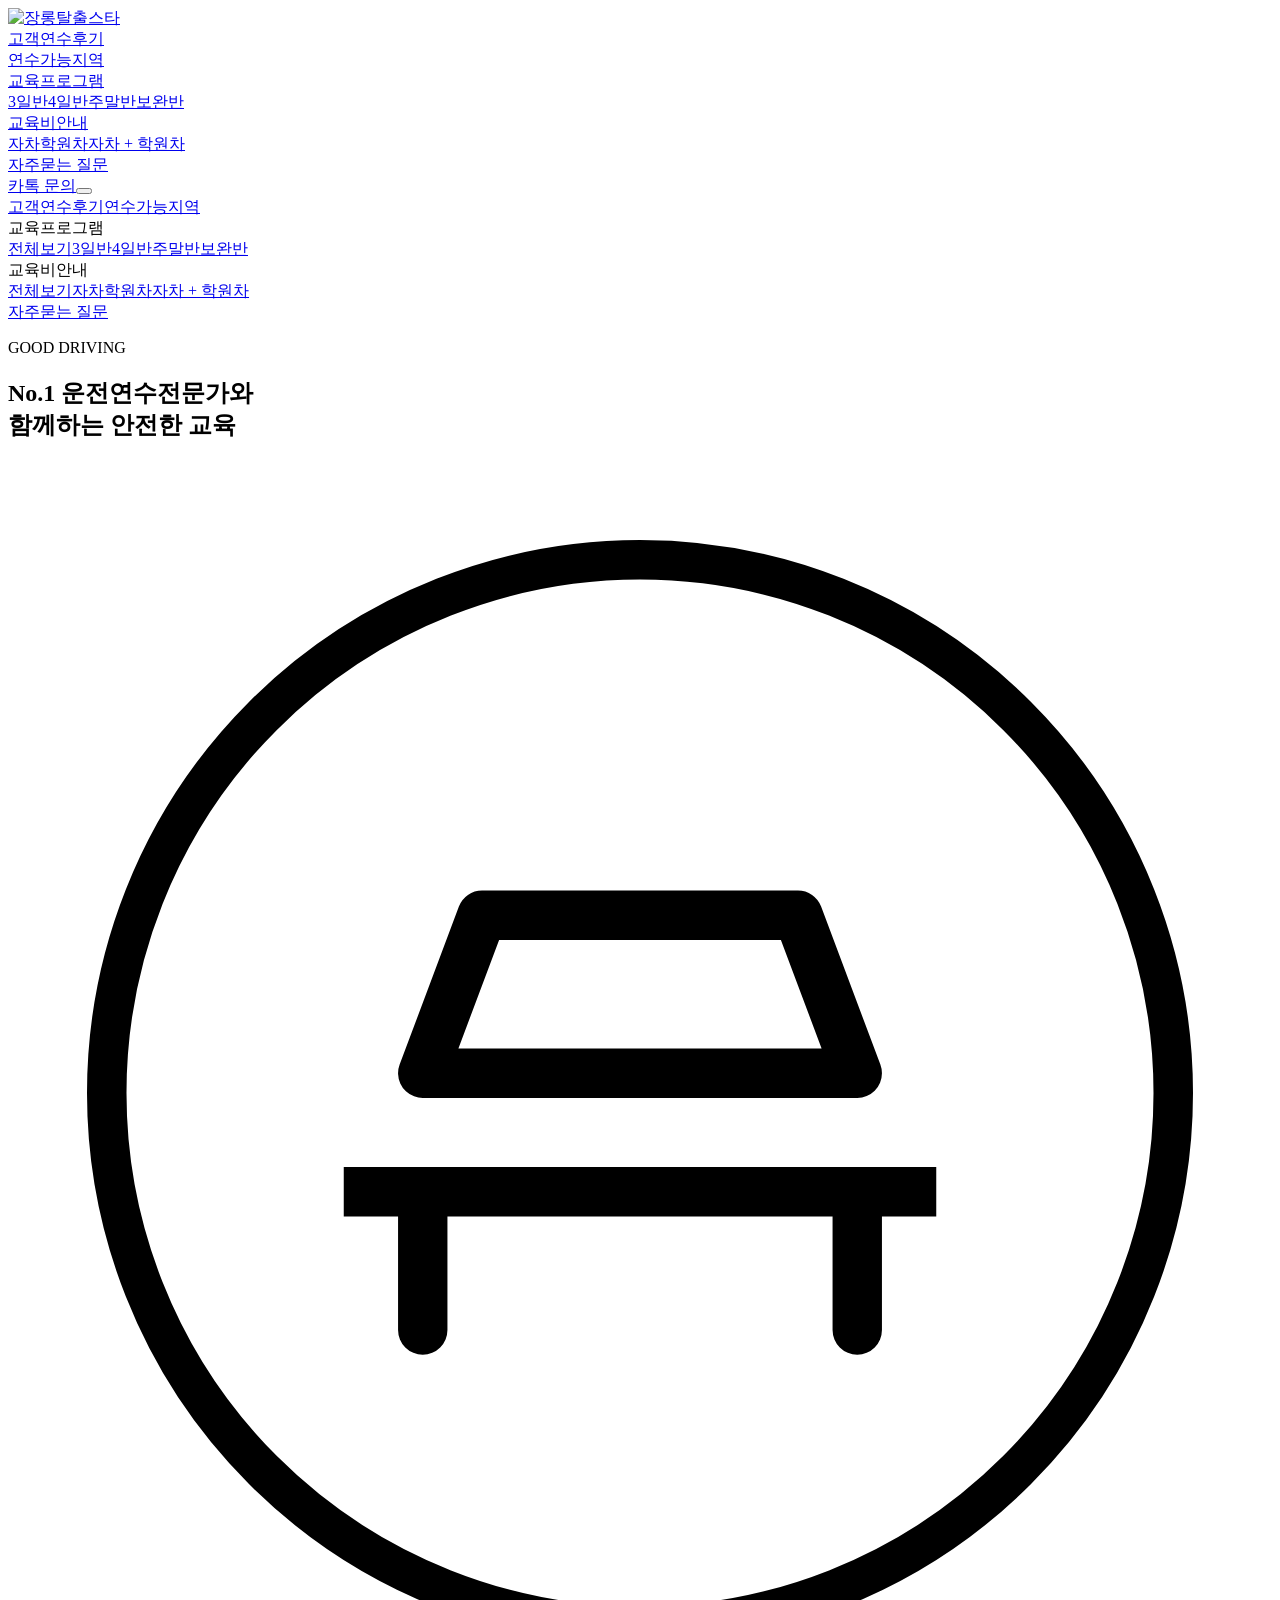
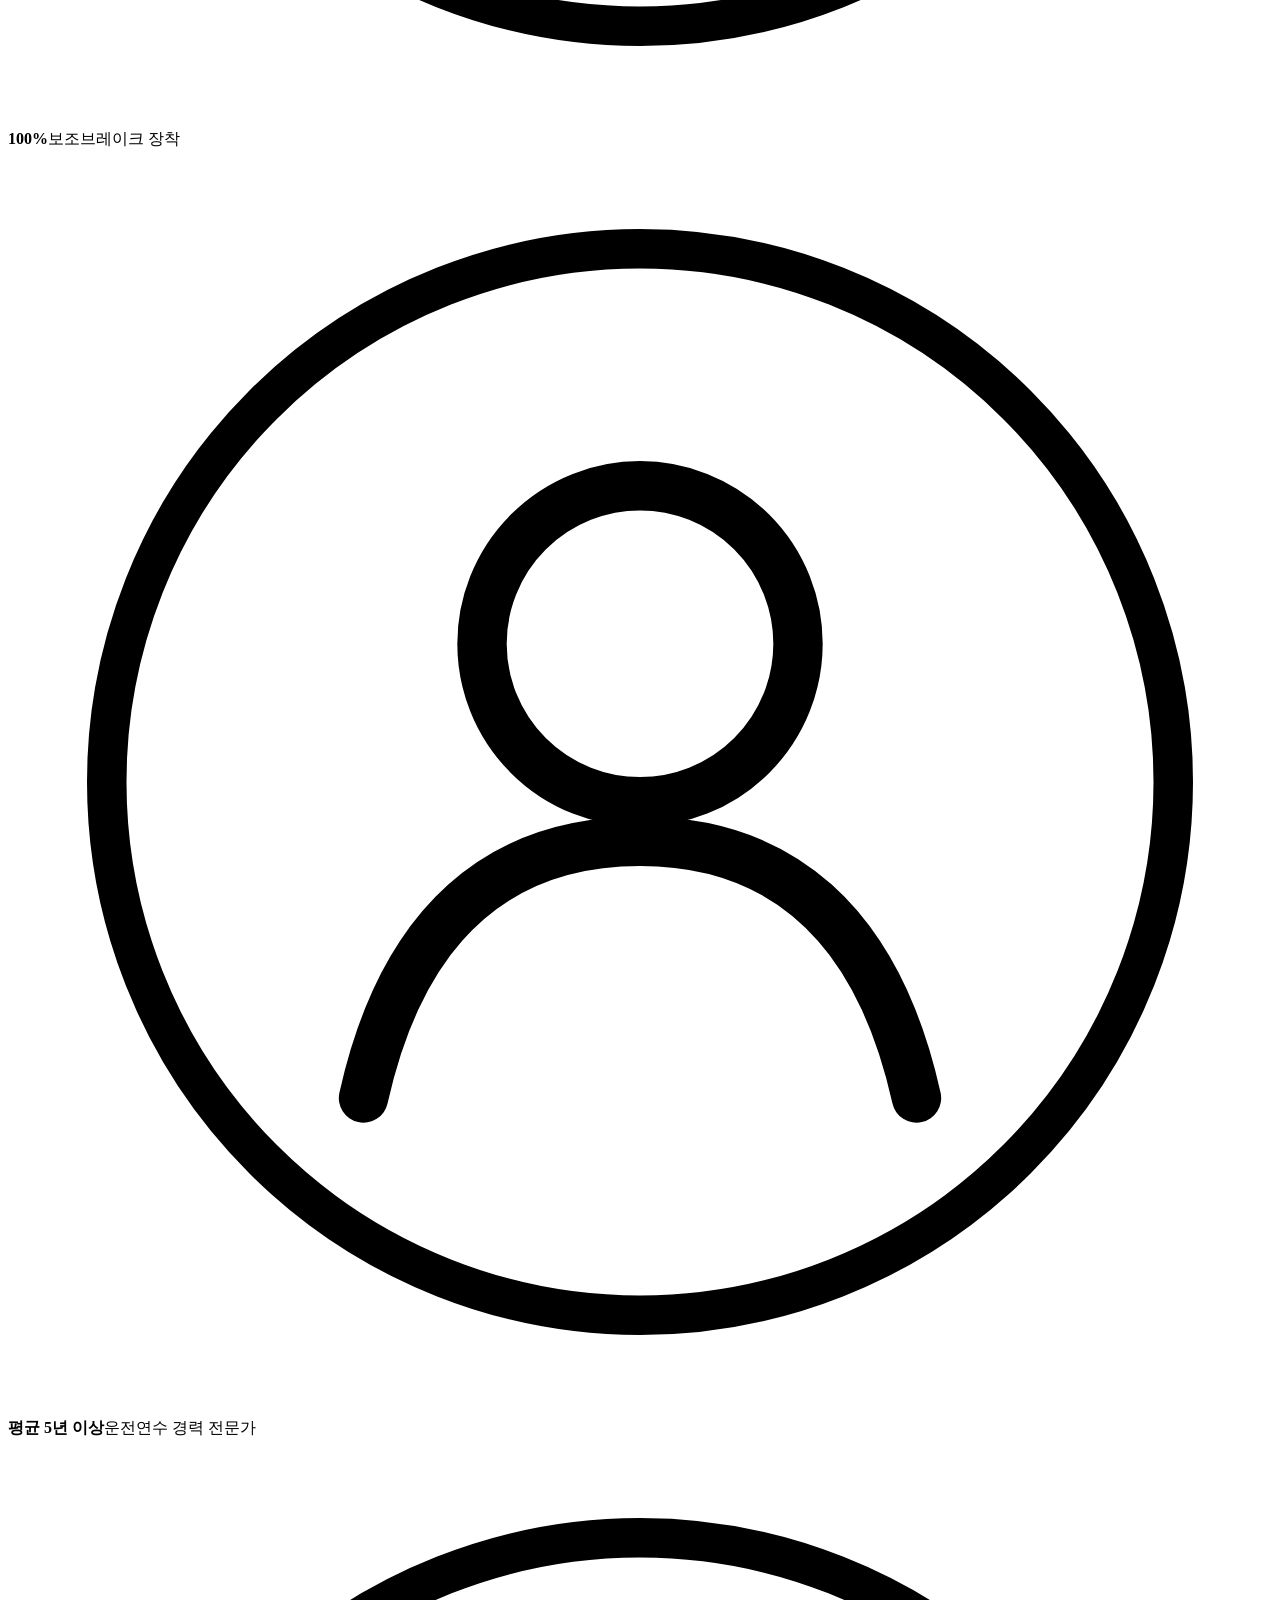
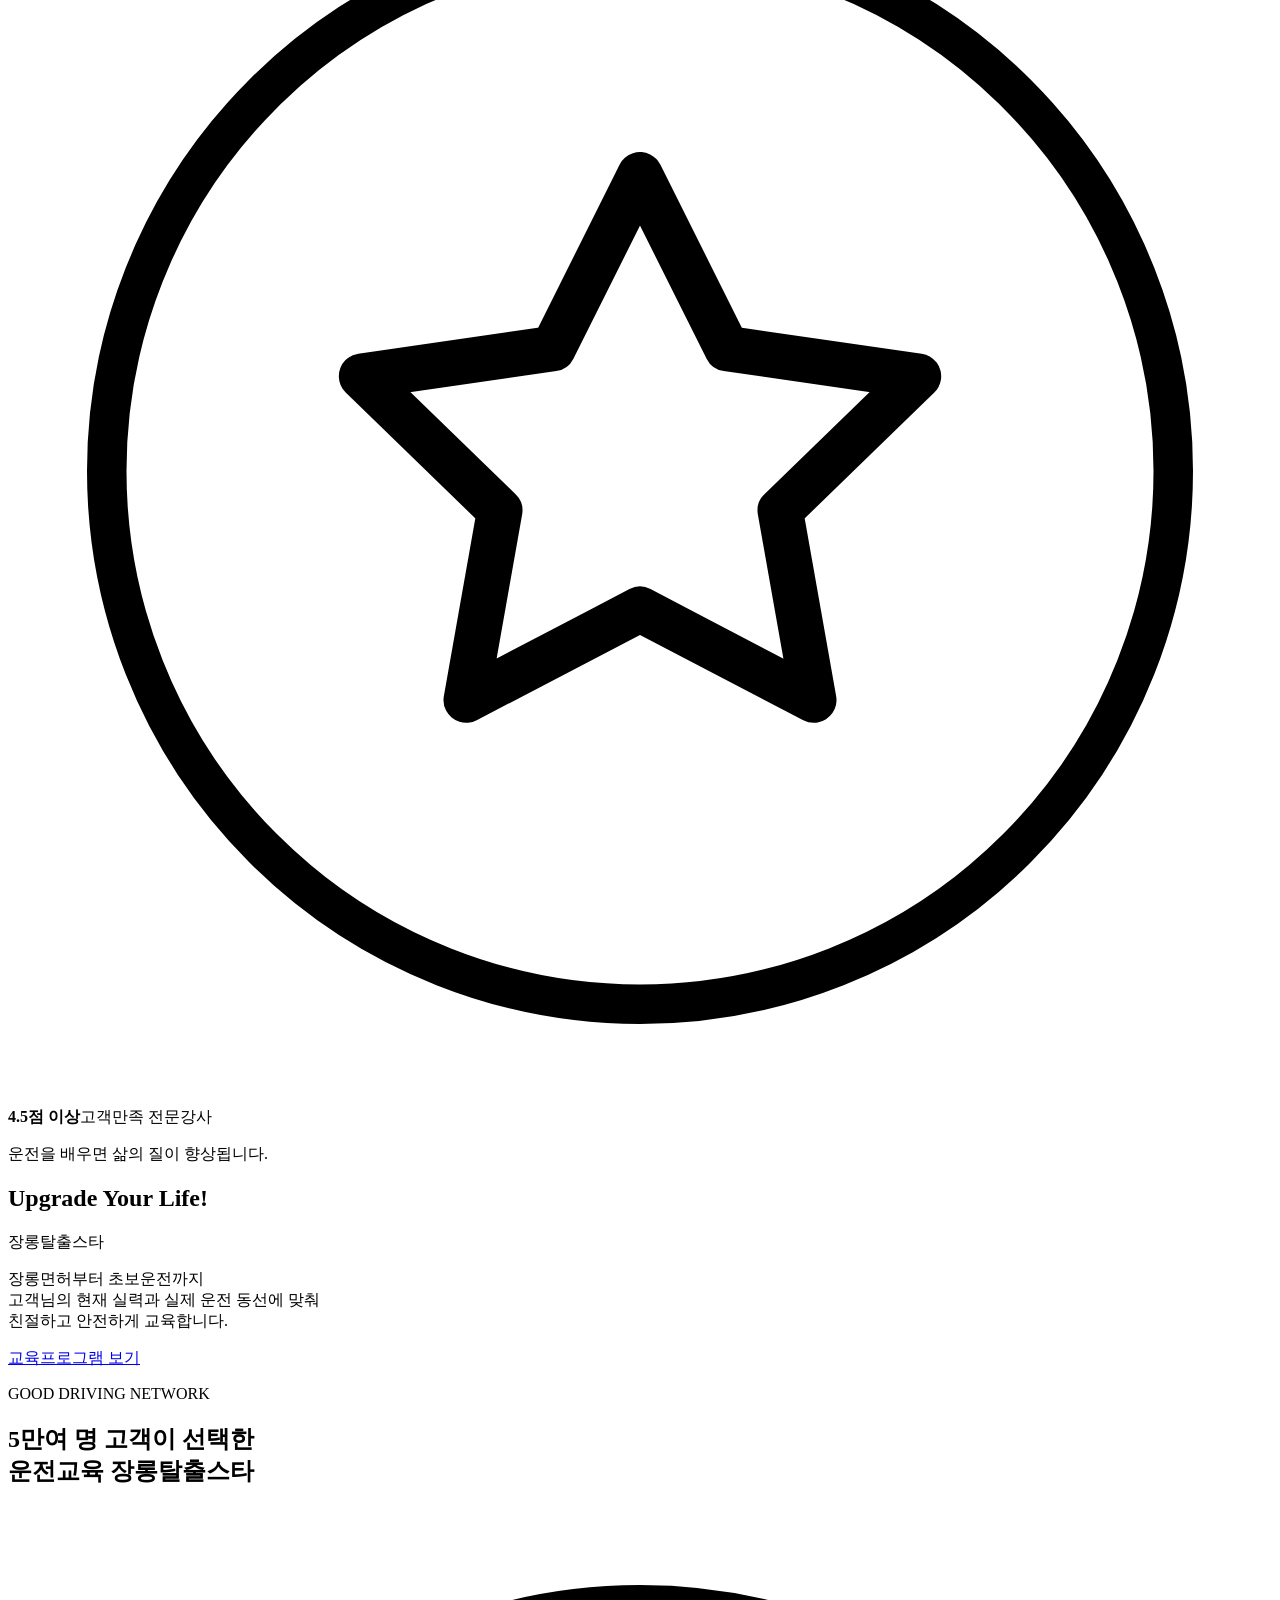
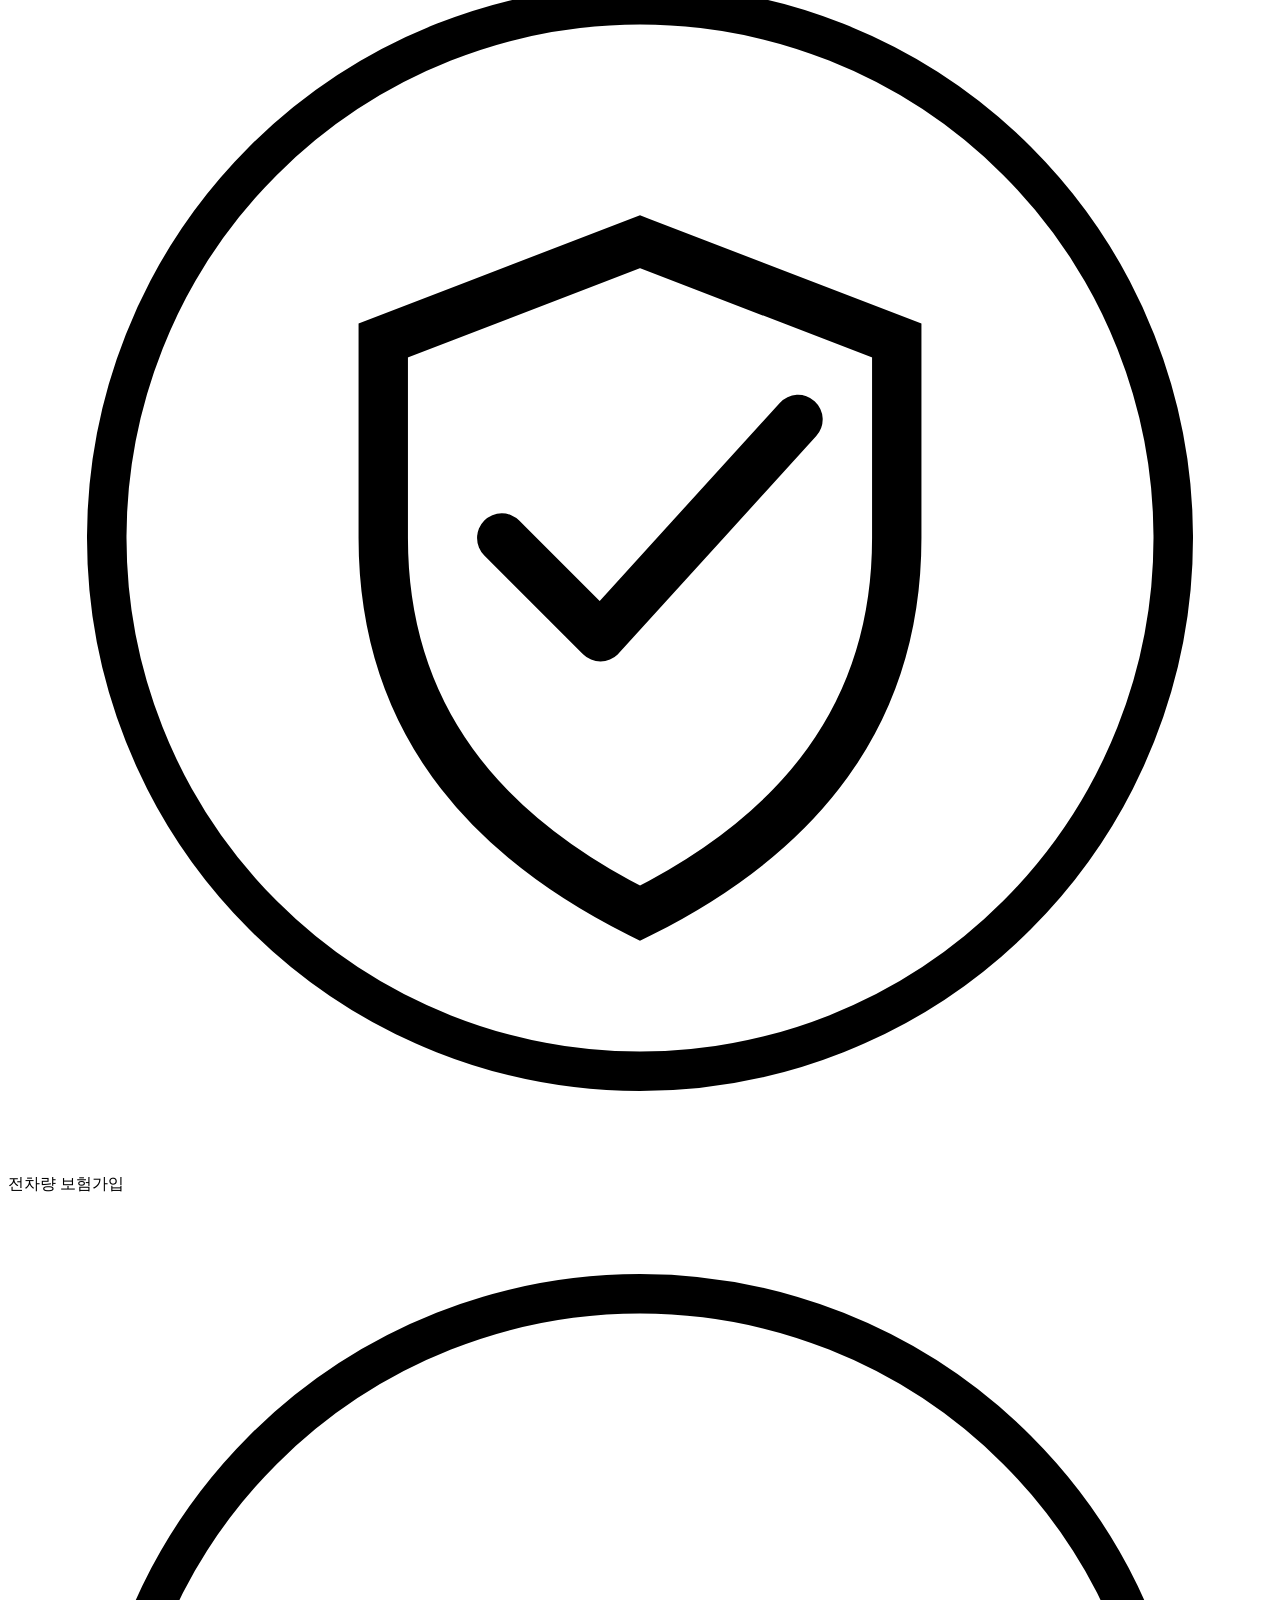
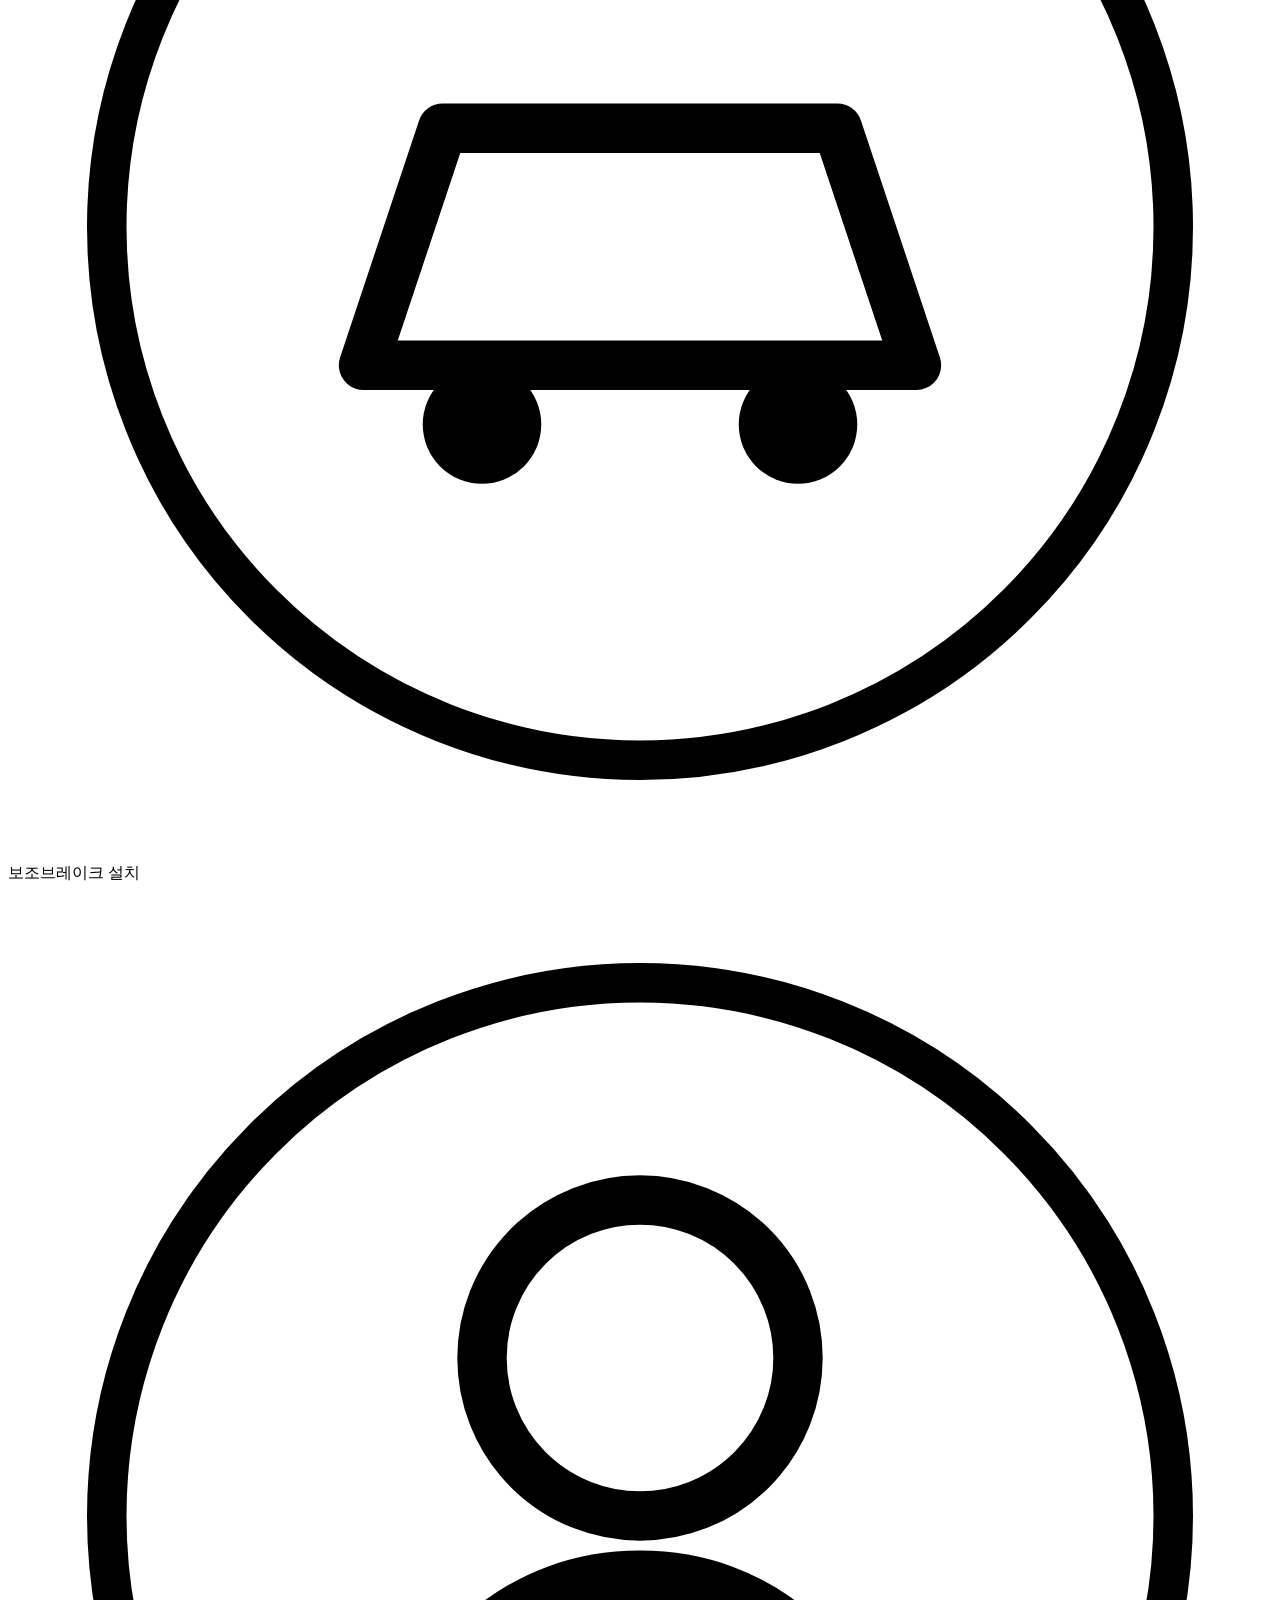
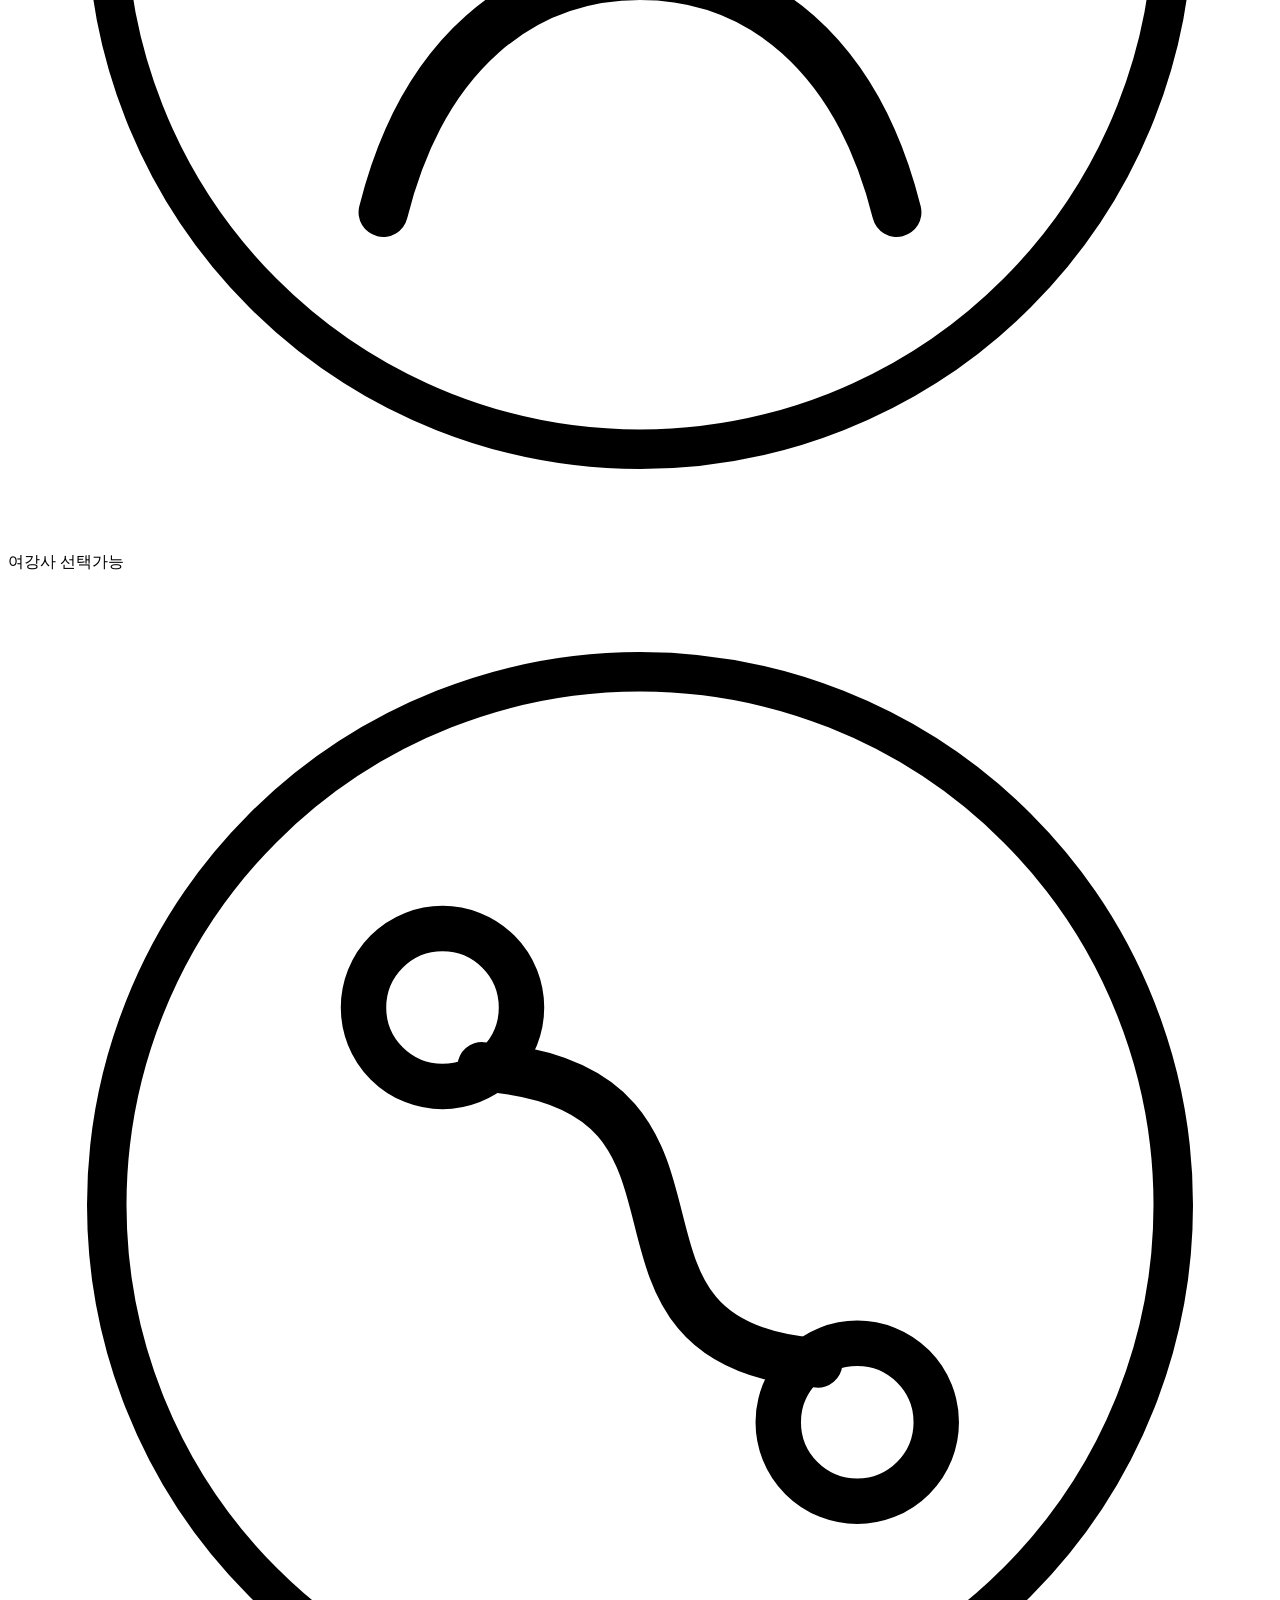
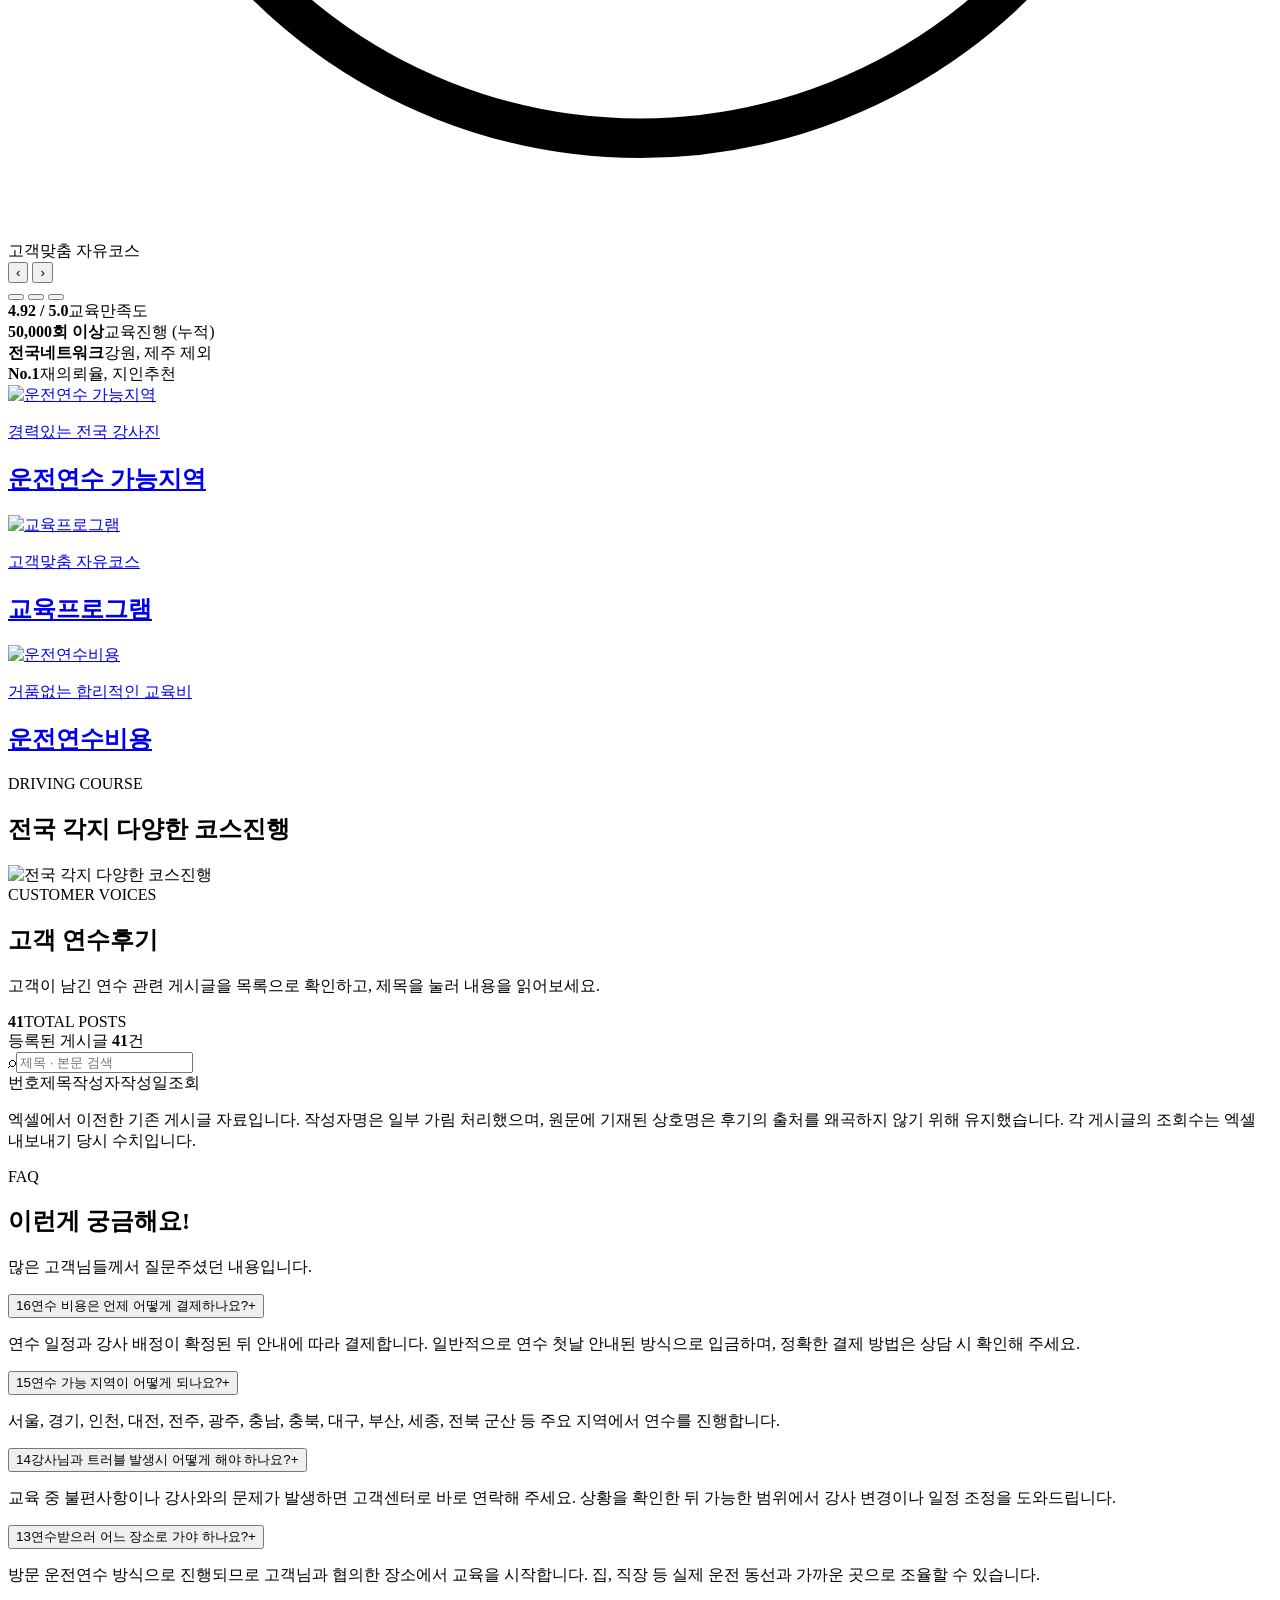
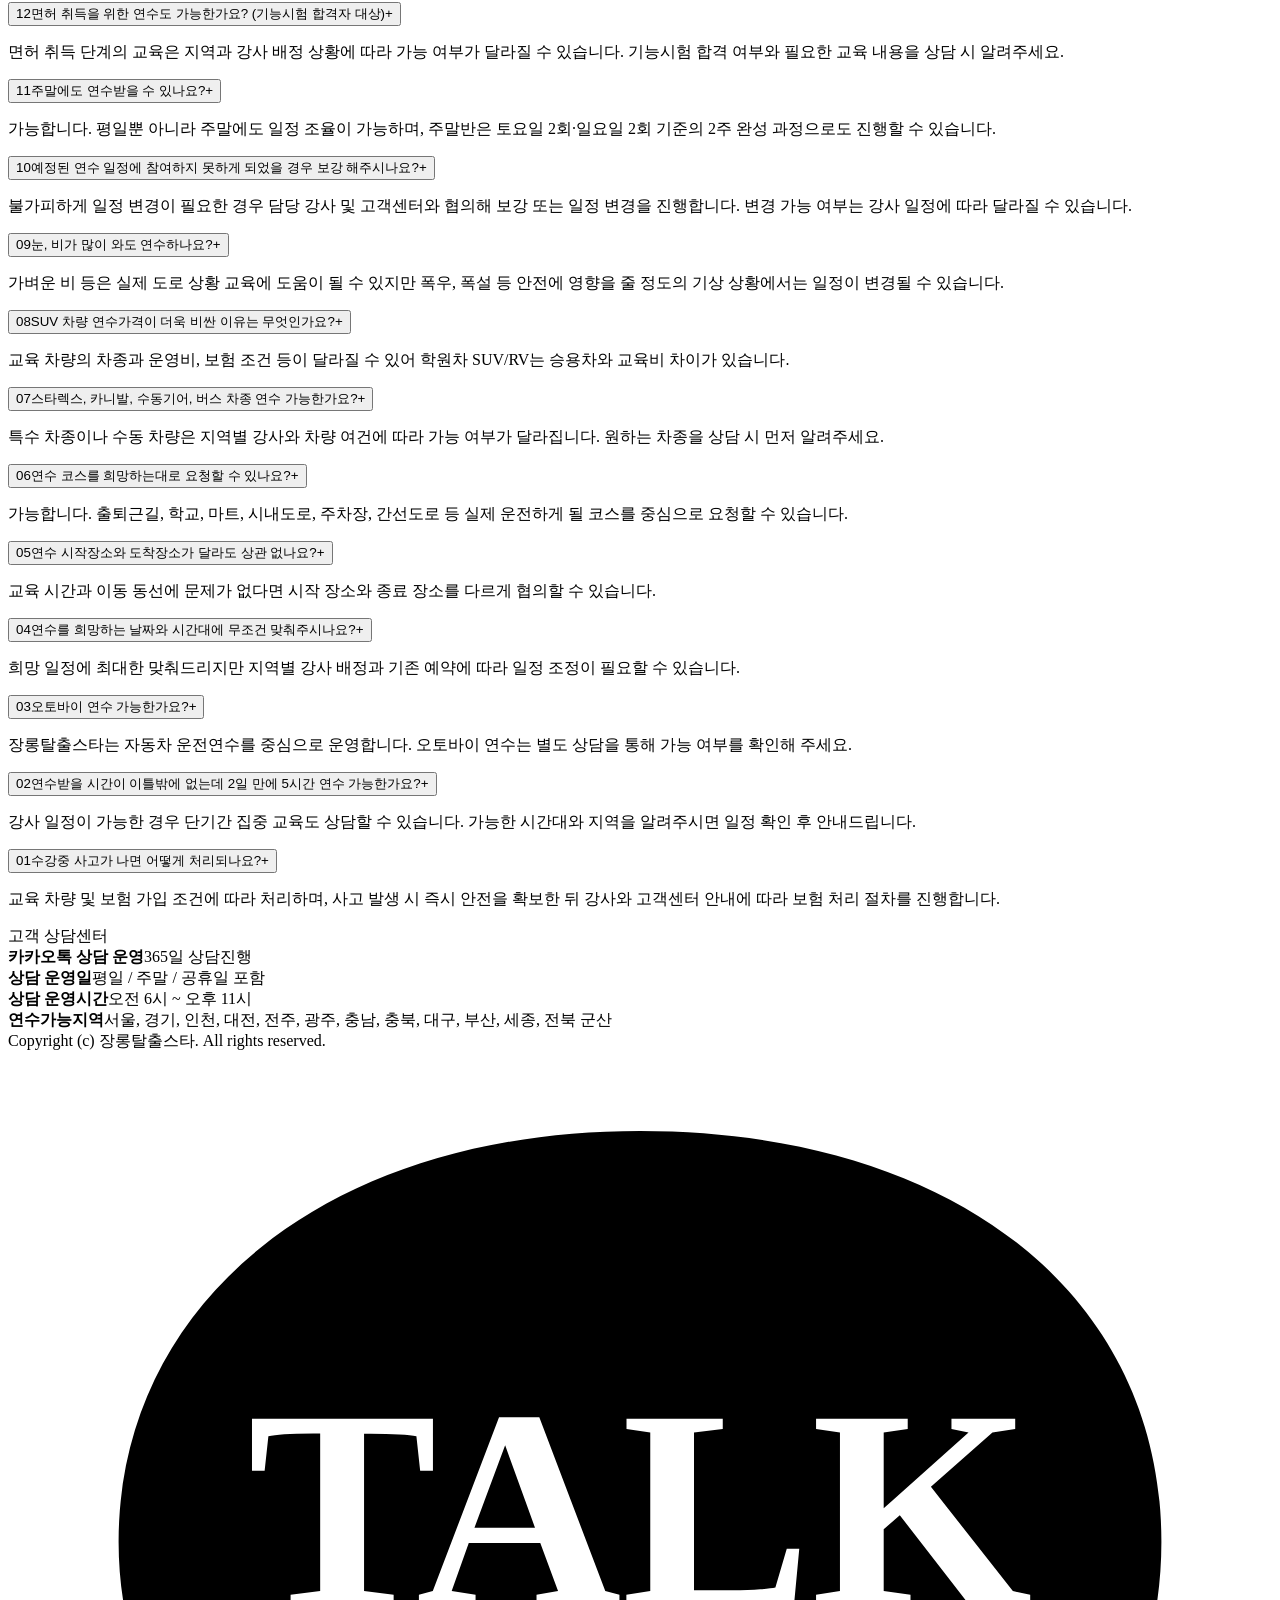
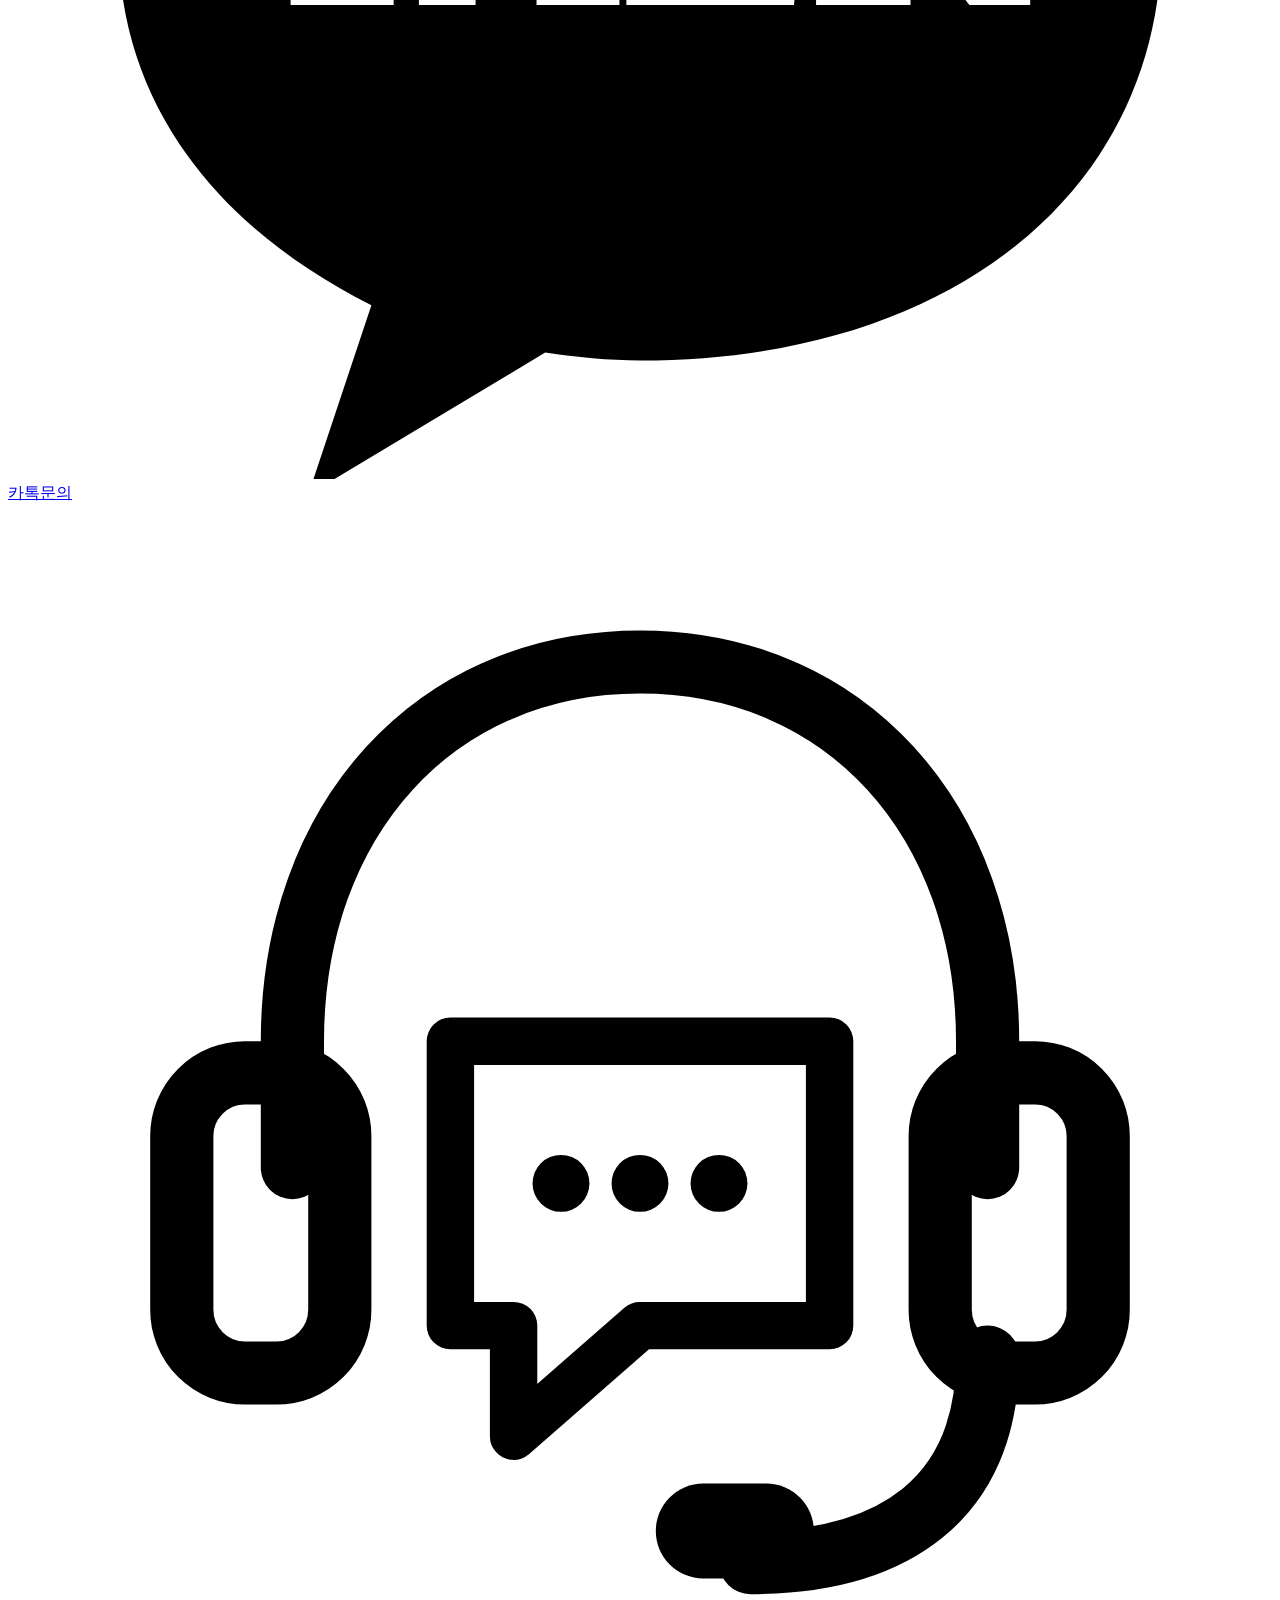
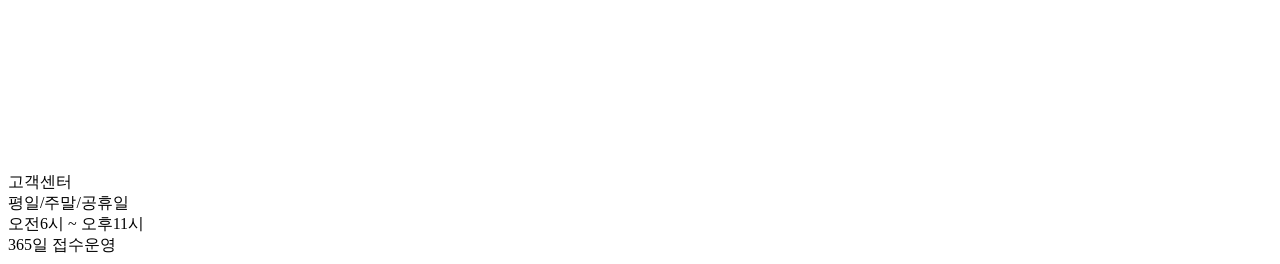
==== index.html @ eb925289 "Update index.html" ====
<!DOCTYPE html>
<html lang="ko"><head><meta charset="utf-8"><meta name="viewport" content="width=device-width,initial-scale=1.0"><meta name="description" content="방문운전연수, 도로주행, 운전연수, 초보운전, 도로운전"><title>장롱탈출스타 운전연수 도로주행연수</title><link rel="canonical" href="https://modoomade.github.io/star/index.html"><link href="style.css?v=20261120-stats72" rel="stylesheet"></head><body><header id="gd-header"><div class="gd-header-inner"><a class="gd-logo" href="index.html"><img alt="장롱탈출스타" class="gd-logo-img" src="images/logo-star.svg?v=20261110-final3"/></a><nav class="gd-nav"><div class="gd-nav-item"><a class="gd-nav-link" href="reviews.html">고객연수후기</a></div><div class="gd-nav-item"><a class="gd-nav-link" href="areas.html">연수가능지역</a></div><div class="gd-nav-item"><a class="gd-nav-link" href="program.html">교육프로그램</a><div class="gd-dropdown"><a href="program-3day.html">3일반</a><a href="program-4day.html">4일반</a><a href="program-weekend.html">주말반</a><a href="program-supplement.html">보완반</a></div></div><div class="gd-nav-item"><a class="gd-nav-link" href="price.html">교육비안내</a><div class="gd-dropdown"><a href="price-own.html">자차</a><a href="price-school.html">학원차</a><a href="price-mix.html">자차 + 학원차</a></div></div><div class="gd-nav-item"><a class="gd-nav-link" href="faq.html">자주묻는 질문</a></div></nav><a class="gd-header-cta" href="https://open.kakao.com/o/sKCo1fQi" rel="noopener noreferrer" target="_blank">카톡 문의</a><button class="gd-mobile-btn" type="button"><span></span><span></span><span></span></button></div></header><div class="gd-mobile-panel"><a href="reviews.html">고객연수후기</a><a href="areas.html">연수가능지역</a><div class="gd-mobile-label">교육프로그램</div><div class="gd-mobile-sub"><a href="program.html">전체보기</a><a href="program-3day.html">3일반</a><a href="program-4day.html">4일반</a><a href="program-weekend.html">주말반</a><a href="program-supplement.html">보완반</a></div><div class="gd-mobile-label">교육비안내</div><div class="gd-mobile-sub"><a href="price.html">전체보기</a><a href="price-own.html">자차</a><a href="price-school.html">학원차</a><a href="price-mix.html">자차 + 학원차</a></div><a href="faq.html">자주묻는 질문</a></div><main>
<section id="gd-home-hero">
  <div class="gd-home-slide gd-home-slide-01 active">
    <div class="gd-home-slide-bg"></div>
    <div class="gd-home-slide-inner">
      <div class="gd-home-slide-panel">
        <p class="gd-home-slide-kicker">GOOD DRIVING</p>
        <h1><strong>No.1 운전연수전문가와</strong><br>함께하는 안전한 교육</h1>
        <div class="gd-home-slide-benefits gd-home-slide-benefits-3">
          <div class="gd-home-slide-benefit">
            <div class="gd-home-slide-icon">
              <svg viewBox="0 0 64 64" aria-hidden="true"><circle cx="32" cy="32" r="27" fill="none" stroke="currentColor" stroke-width="2"/><path d="M17 37h30M21 31h22l-3-8H24z" fill="none" stroke="currentColor" stroke-width="2.5" stroke-linejoin="round"/><path d="M21 37v7M43 37v7" fill="none" stroke="currentColor" stroke-width="2.5" stroke-linecap="round"/></svg>
            </div>
            <strong>100%</strong><span>보조브레이크 장착</span>
          </div>
          <div class="gd-home-slide-benefit">
            <div class="gd-home-slide-icon">
              <svg viewBox="0 0 64 64" aria-hidden="true"><circle cx="32" cy="32" r="27" fill="none" stroke="currentColor" stroke-width="2"/><circle cx="32" cy="25" r="8" fill="none" stroke="currentColor" stroke-width="2.5"/><path d="M18 48c2-9 7-13 14-13s12 4 14 13" fill="none" stroke="currentColor" stroke-width="2.5" stroke-linecap="round"/></svg>
            </div>
            <strong>평균 5년 이상</strong><span>운전연수 경력 전문가</span>
          </div>
          <div class="gd-home-slide-benefit">
            <div class="gd-home-slide-icon">
              <svg viewBox="0 0 64 64" aria-hidden="true"><circle cx="32" cy="32" r="27" fill="none" stroke="currentColor" stroke-width="2"/><path d="M32 17l4.4 8.8 9.7 1.4-7 6.8 1.7 9.6-8.8-4.6-8.8 4.6 1.7-9.6-7-6.8 9.7-1.4z" fill="none" stroke="currentColor" stroke-width="2.3" stroke-linejoin="round"/></svg>
            </div>
            <strong>4.5점 이상</strong><span>고객만족 전문강사</span>
          </div>
        </div>
      </div>
    </div>
  </div>

  <div class="gd-home-slide gd-home-slide-02">
    <div class="gd-home-slide-bg"></div>
    <div class="gd-home-slide-inner">
      <div class="gd-home-slide-panel gd-home-slide-panel-life">
        <p class="gd-home-slide-life-top">운전을 배우면 삶의 질이 향상됩니다.</p>
        <h1 class="gd-home-slide-life-title">Upgrade Your Life!</h1>
        <p class="gd-home-slide-brand">장롱탈출스타</p>
        <div class="gd-home-slide-line"></div>
        <p class="gd-home-slide-desc">장롱면허부터 초보운전까지<br>고객님의 현재 실력과 실제 운전 동선에 맞춰<br>친절하고 안전하게 교육합니다.</p>
        <a class="gd-home-slide-button" href="program.html">교육프로그램 보기</a>
      </div>
    </div>
  </div>

  <div class="gd-home-slide gd-home-slide-03">
    <div class="gd-home-slide-bg"></div>
    <div class="gd-home-slide-inner">
      <div class="gd-home-slide-panel">
        <p class="gd-home-slide-kicker">GOOD DRIVING NETWORK</p>
        <h1><span>5만여 명 고객이 선택한</span><br><strong>운전교육 장롱탈출스타</strong></h1>
        <div class="gd-home-slide-benefits gd-home-slide-benefits-4">
          <div class="gd-home-slide-benefit">
            <div class="gd-home-slide-icon"><svg viewBox="0 0 64 64" aria-hidden="true"><circle cx="32" cy="32" r="27" fill="none" stroke="currentColor" stroke-width="2"/><path d="M32 17l13 5v10c0 9-5 15-13 19-8-4-13-10-13-19V22z" fill="none" stroke="currentColor" stroke-width="2.5"/><path d="M25 32l5 5 10-11" fill="none" stroke="currentColor" stroke-width="2.5" stroke-linecap="round" stroke-linejoin="round"/></svg></div>
            <span>전차량 보험가입</span>
          </div>
          <div class="gd-home-slide-benefit">
            <div class="gd-home-slide-icon"><svg viewBox="0 0 64 64" aria-hidden="true"><circle cx="32" cy="32" r="27" fill="none" stroke="currentColor" stroke-width="2"/><path d="M18 39h28l-4-12H22z" fill="none" stroke="currentColor" stroke-width="2.5" stroke-linejoin="round"/><circle cx="24" cy="42" r="3"/><circle cx="40" cy="42" r="3"/></svg></div>
            <span>보조브레이크 설치</span>
          </div>
          <div class="gd-home-slide-benefit">
            <div class="gd-home-slide-icon"><svg viewBox="0 0 64 64" aria-hidden="true"><circle cx="32" cy="32" r="27" fill="none" stroke="currentColor" stroke-width="2"/><circle cx="32" cy="24" r="8" fill="none" stroke="currentColor" stroke-width="2.5"/><path d="M19 47c2-8 7-12 13-12s11 4 13 12" fill="none" stroke="currentColor" stroke-width="2.5" stroke-linecap="round"/></svg></div>
            <span>여강사 선택가능</span>
          </div>
          <div class="gd-home-slide-benefit">
            <div class="gd-home-slide-icon"><svg viewBox="0 0 64 64" aria-hidden="true"><circle cx="32" cy="32" r="27" fill="none" stroke="currentColor" stroke-width="2"/><circle cx="22" cy="22" r="4" fill="none" stroke="currentColor" stroke-width="2.3"/><circle cx="43" cy="43" r="4" fill="none" stroke="currentColor" stroke-width="2.3"/><path d="M24 25c14 1 4 14 17 15" fill="none" stroke="currentColor" stroke-width="2.5" stroke-linecap="round"/></svg></div>
            <span>고객맞춤 자유코스</span>
          </div>
        </div>
      </div>
    </div>
  </div>

  <button class="gd-hero-arrow gd-hero-prev" type="button" aria-label="이전 슬라이드">‹</button>
  <button class="gd-hero-arrow gd-hero-next" type="button" aria-label="다음 슬라이드">›</button>
  <div class="gd-hero-dots">
    <button class="gd-hero-dot active" type="button" aria-label="1번 슬라이드"></button>
    <button class="gd-hero-dot" type="button" aria-label="2번 슬라이드"></button>
    <button class="gd-hero-dot" type="button" aria-label="3번 슬라이드"></button>
  </div>
</section>
<section class="gd-home-stats"><div class="gd-inner"><div class="gd-stats-box"><div class="gd-stat"><strong>4.92 / 5.0</strong><span>교육만족도</span></div><div class="gd-stat"><strong>50,000회 이상</strong><span>교육진행 (누적)</span></div><div class="gd-stat"><strong>전국네트워크</strong><span>강원, 제주 제외</span></div><div class="gd-stat"><strong>No.1</strong><span>재의뢰율, 지인추천</span></div></div></div></section>
<section class="gd-main-services gd-section"><div class="gd-inner"><div class="gd-main-service-grid"><a class="gd-main-service-card" href="areas.html"><div class="gd-main-service-image"><img src="images/area-network.jpg" alt="운전연수 가능지역"></div><div class="gd-main-service-copy"><p>경력있는 전국 강사진</p><h2>운전연수 가능지역</h2></div></a><a class="gd-main-service-card" href="program.html"><div class="gd-main-service-image"><img src="images/education-program.jpg" alt="교육프로그램"></div><div class="gd-main-service-copy"><p>고객맞춤 자유코스</p><h2>교육프로그램</h2></div></a><a class="gd-main-service-card" href="price.html"><div class="gd-main-service-image"><img src="images/driving-price.jpg" alt="운전연수비용"></div><div class="gd-main-service-copy"><p>거품없는 합리적인 교육비</p><h2>운전연수비용</h2></div></a></div></div></section>
<section class="gd-main-course gd-section"><div class="gd-inner"><div class="gd-center"><div class="gd-kicker">DRIVING COURSE</div><h2 class="gd-title">전국 각지 다양한 코스진행</h2></div><div class="gd-main-course-image"><img src="images/course-network.png" alt="전국 각지 다양한 코스진행"></div></div></section>
<div id="gd-review-board-page">
<section class="gd-section gd-review-board-section"><div class="gd-inner">
<div class="gd-review-board-heading"><div><div class="gd-kicker">CUSTOMER VOICES</div><h2 class="gd-title">고객 연수후기</h2><p>고객이 남긴 연수 관련 게시글을 목록으로 확인하고, 제목을 눌러 내용을 읽어보세요.</p></div><div class="gd-review-board-count"><strong id="gdBoardTotal">41</strong><span>TOTAL POSTS</span></div></div>
<div class="gd-review-board-toolbar"><div class="gd-review-board-summary"><span class="gd-board-status-dot"></span> 등록된 게시글 <strong id="gdBoardMatch">41</strong>건</div><label class="gd-review-board-search"><span aria-hidden="true">⌕</span><input type="search" id="gdBoardSearch" placeholder="제목 · 본문 검색" aria-label="연수후기 검색" autocomplete="off"></label></div>
<div class="gd-review-board-table" role="region" aria-label="고객 연수후기 게시판"><div class="gd-board-row gd-board-head"><span>번호</span><span>제목</span><span>작성자</span><span>작성일</span><span>조회</span></div><div id="gdBoardRows"></div><div id="gdBoardEmpty" class="gd-board-empty" hidden>검색 결과가 없습니다.</div></div>
<nav class="gd-board-pagination" id="gdBoardPagination" aria-label="후기 페이지 이동"></nav>
<p class="gd-review-board-source">엑셀에서 이전한 기존 게시글 자료입니다. 작성자명은 일부 가림 처리했으며, 원문에 기재된 상호명은 후기의 출처를 왜곡하지 않기 위해 유지했습니다. 각 게시글의 조회수는 엑셀 내보내기 당시 수치입니다.</p>
</div></section></div>
<section class="gd-main-faq gd-section"><div class="gd-inner"><div class="gd-center"><div class="gd-kicker">FAQ</div><h2 class="gd-title">이런게 궁금해요!</h2><p class="gd-desc">많은 고객님들께서 질문주셨던 내용입니다.</p></div><div class="gd-main-faq-list gd-faq"><div class="gd-faq-item"><button class="gd-faq-q" type="button"><span class="gd-faq-num">16</span><span class="gd-faq-title">연수 비용은 언제 어떻게 결제하나요?</span><span class="gd-faq-plus">+</span></button><div class="gd-faq-a"><p>연수 일정과 강사 배정이 확정된 뒤 안내에 따라 결제합니다. 일반적으로 연수 첫날 안내된 방식으로 입금하며, 정확한 결제 방법은 상담 시 확인해 주세요.</p></div></div><div class="gd-faq-item"><button class="gd-faq-q" type="button"><span class="gd-faq-num">15</span><span class="gd-faq-title">연수 가능 지역이 어떻게 되나요?</span><span class="gd-faq-plus">+</span></button><div class="gd-faq-a"><p>서울, 경기, 인천, 대전, 전주, 광주, 충남, 충북, 대구, 부산, 세종, 전북 군산 등 주요 지역에서 연수를 진행합니다.</p></div></div><div class="gd-faq-item"><button class="gd-faq-q" type="button"><span class="gd-faq-num">14</span><span class="gd-faq-title">강사님과 트러블 발생시 어떻게 해야 하나요?</span><span class="gd-faq-plus">+</span></button><div class="gd-faq-a"><p>교육 중 불편사항이나 강사와의 문제가 발생하면 고객센터로 바로 연락해 주세요. 상황을 확인한 뒤 가능한 범위에서 강사 변경이나 일정 조정을 도와드립니다.</p></div></div><div class="gd-faq-item"><button class="gd-faq-q" type="button"><span class="gd-faq-num">13</span><span class="gd-faq-title">연수받으러 어느 장소로 가야 하나요?</span><span class="gd-faq-plus">+</span></button><div class="gd-faq-a"><p>방문 운전연수 방식으로 진행되므로 고객님과 협의한 장소에서 교육을 시작합니다. 집, 직장 등 실제 운전 동선과 가까운 곳으로 조율할 수 있습니다.</p></div></div><div class="gd-faq-item"><button class="gd-faq-q" type="button"><span class="gd-faq-num">12</span><span class="gd-faq-title">면허 취득을 위한 연수도 가능한가요? (기능시험 합격자 대상)</span><span class="gd-faq-plus">+</span></button><div class="gd-faq-a"><p>면허 취득 단계의 교육은 지역과 강사 배정 상황에 따라 가능 여부가 달라질 수 있습니다. 기능시험 합격 여부와 필요한 교육 내용을 상담 시 알려주세요.</p></div></div><div class="gd-faq-item"><button class="gd-faq-q" type="button"><span class="gd-faq-num">11</span><span class="gd-faq-title">주말에도 연수받을 수 있나요?</span><span class="gd-faq-plus">+</span></button><div class="gd-faq-a"><p>가능합니다. 평일뿐 아니라 주말에도 일정 조율이 가능하며, 주말반은 토요일 2회·일요일 2회 기준의 2주 완성 과정으로도 진행할 수 있습니다.</p></div></div><div class="gd-faq-item"><button class="gd-faq-q" type="button"><span class="gd-faq-num">10</span><span class="gd-faq-title">예정된 연수 일정에 참여하지 못하게 되었을 경우 보강 해주시나요?</span><span class="gd-faq-plus">+</span></button><div class="gd-faq-a"><p>불가피하게 일정 변경이 필요한 경우 담당 강사 및 고객센터와 협의해 보강 또는 일정 변경을 진행합니다. 변경 가능 여부는 강사 일정에 따라 달라질 수 있습니다.</p></div></div><div class="gd-faq-item"><button class="gd-faq-q" type="button"><span class="gd-faq-num">09</span><span class="gd-faq-title">눈, 비가 많이 와도 연수하나요?</span><span class="gd-faq-plus">+</span></button><div class="gd-faq-a"><p>가벼운 비 등은 실제 도로 상황 교육에 도움이 될 수 있지만 폭우, 폭설 등 안전에 영향을 줄 정도의 기상 상황에서는 일정이 변경될 수 있습니다.</p></div></div><div class="gd-faq-item"><button class="gd-faq-q" type="button"><span class="gd-faq-num">08</span><span class="gd-faq-title">SUV 차량 연수가격이 더욱 비싼 이유는 무엇인가요?</span><span class="gd-faq-plus">+</span></button><div class="gd-faq-a"><p>교육 차량의 차종과 운영비, 보험 조건 등이 달라질 수 있어 학원차 SUV/RV는 승용차와 교육비 차이가 있습니다.</p></div></div><div class="gd-faq-item"><button class="gd-faq-q" type="button"><span class="gd-faq-num">07</span><span class="gd-faq-title">스타렉스, 카니발, 수동기어, 버스 차종 연수 가능한가요?</span><span class="gd-faq-plus">+</span></button><div class="gd-faq-a"><p>특수 차종이나 수동 차량은 지역별 강사와 차량 여건에 따라 가능 여부가 달라집니다. 원하는 차종을 상담 시 먼저 알려주세요.</p></div></div><div class="gd-faq-item"><button class="gd-faq-q" type="button"><span class="gd-faq-num">06</span><span class="gd-faq-title">연수 코스를 희망하는대로 요청할 수 있나요?</span><span class="gd-faq-plus">+</span></button><div class="gd-faq-a"><p>가능합니다. 출퇴근길, 학교, 마트, 시내도로, 주차장, 간선도로 등 실제 운전하게 될 코스를 중심으로 요청할 수 있습니다.</p></div></div><div class="gd-faq-item"><button class="gd-faq-q" type="button"><span class="gd-faq-num">05</span><span class="gd-faq-title">연수 시작장소와 도착장소가 달라도 상관 없나요?</span><span class="gd-faq-plus">+</span></button><div class="gd-faq-a"><p>교육 시간과 이동 동선에 문제가 없다면 시작 장소와 종료 장소를 다르게 협의할 수 있습니다.</p></div></div><div class="gd-faq-item"><button class="gd-faq-q" type="button"><span class="gd-faq-num">04</span><span class="gd-faq-title">연수를 희망하는 날짜와 시간대에 무조건 맞춰주시나요?</span><span class="gd-faq-plus">+</span></button><div class="gd-faq-a"><p>희망 일정에 최대한 맞춰드리지만 지역별 강사 배정과 기존 예약에 따라 일정 조정이 필요할 수 있습니다.</p></div></div><div class="gd-faq-item"><button class="gd-faq-q" type="button"><span class="gd-faq-num">03</span><span class="gd-faq-title">오토바이 연수 가능한가요?</span><span class="gd-faq-plus">+</span></button><div class="gd-faq-a"><p>장롱탈출스타는 자동차 운전연수를 중심으로 운영합니다. 오토바이 연수는 별도 상담을 통해 가능 여부를 확인해 주세요.</p></div></div><div class="gd-faq-item"><button class="gd-faq-q" type="button"><span class="gd-faq-num">02</span><span class="gd-faq-title">연수받을 시간이 이틀밖에 없는데 2일 만에 5시간 연수 가능한가요?</span><span class="gd-faq-plus">+</span></button><div class="gd-faq-a"><p>강사 일정이 가능한 경우 단기간 집중 교육도 상담할 수 있습니다. 가능한 시간대와 지역을 알려주시면 일정 확인 후 안내드립니다.</p></div></div><div class="gd-faq-item"><button class="gd-faq-q" type="button"><span class="gd-faq-num">01</span><span class="gd-faq-title">수강중 사고가 나면 어떻게 처리되나요?</span><span class="gd-faq-plus">+</span></button><div class="gd-faq-a"><p>교육 차량 및 보험 가입 조건에 따라 처리하며, 사고 발생 시 즉시 안전을 확보한 뒤 강사와 고객센터 안내에 따라 보험 처리 절차를 진행합니다.</p></div></div></div></div></section>
</main><!-- footer unified 2026-11-10 -->
<footer id="gd-footer"><div class="gd-inner"><div class="gd-footer-contact"><div class="gd-footer-contact-title">고객 상담센터</div><div class="gd-footer-contact-grid"><div class="gd-footer-contact-item"><strong>카카오톡 상담 운영</strong><span>365일 상담진행</span></div><div class="gd-footer-contact-item"><strong>상담 운영일</strong><span>평일 / 주말 / 공휴일 포함</span></div><div class="gd-footer-contact-item"><strong>상담 운영시간</strong><span>오전 6시 ~ 오후 11시</span></div><div class="gd-footer-contact-item gd-footer-contact-area"><strong>연수가능지역</strong><span>서울, 경기, 인천, 대전, 전주, 광주, 충남, 충북, 대구, 부산, 세종, 전북 군산</span></div></div></div><div class="gd-footer-bottom"><div class="gd-footer-copy">Copyright (c) 장롱탈출스타. All rights reserved.</div></div></div></footer><div id="muv-side-floating"><a class="muv-side-item muv-side-kakao" href="https://open.kakao.com/o/sKCo1fQi" rel="noopener noreferrer" target="_blank"><div class="muv-side-icon"><svg aria-hidden="true" viewBox="0 0 80 65"><path d="M40 5C20 5 7 16 7 31c0 10 6 18 16 23l-4 12 15-9c2 .3 4 .5 6 .5 20 0 33-11 33-26.5S60 5 40 5z" fill="#000"></path><text fill="#fff" font-size="18" font-weight="800" text-anchor="middle" x="40" y="35">TALK</text></svg></div><div class="muv-side-title">카톡문의</div></a><div class="muv-side-item muv-side-cs"><div class="muv-side-icon"><svg aria-hidden="true" viewBox="0 0 80 80"><path d="M18 42V34c0-14 9-24 22-24s22 10 22 24v8" fill="none" stroke="#000" stroke-linecap="round" stroke-width="4"></path><rect fill="none" height="19" rx="4" stroke="#000" stroke-width="4" width="10" x="11" y="36"></rect><rect fill="none" height="19" rx="4" stroke="#000" stroke-width="4" width="10" x="59" y="36"></rect><path d="M62 54c0 9-6 13-15 13" fill="none" stroke="#000" stroke-linecap="round" stroke-width="4"></path><rect fill="#000" height="6" rx="3" width="10" x="41" y="62"></rect><path d="M28 34h24v18H40l-8 7v-7h-4z" fill="none" stroke="#000" stroke-linejoin="round" stroke-width="3"></path><circle cx="35" cy="43" r="1.8"></circle><circle cx="40" cy="43" r="1.8"></circle><circle cx="45" cy="43" r="1.8"></circle></svg></div><div class="muv-side-title muv-side-cs-title">고객센터</div><div class="muv-side-hours">평일/주말/공휴일<br>오전6시 ~ 오후11시<br>365일 접수운영</div></div></div><script src="reviews-data-1.js"></script>
<script src="reviews-data-2.js"></script>
<script src="reviews-board.js"></script>
<script src="script.js"></script></body></html>
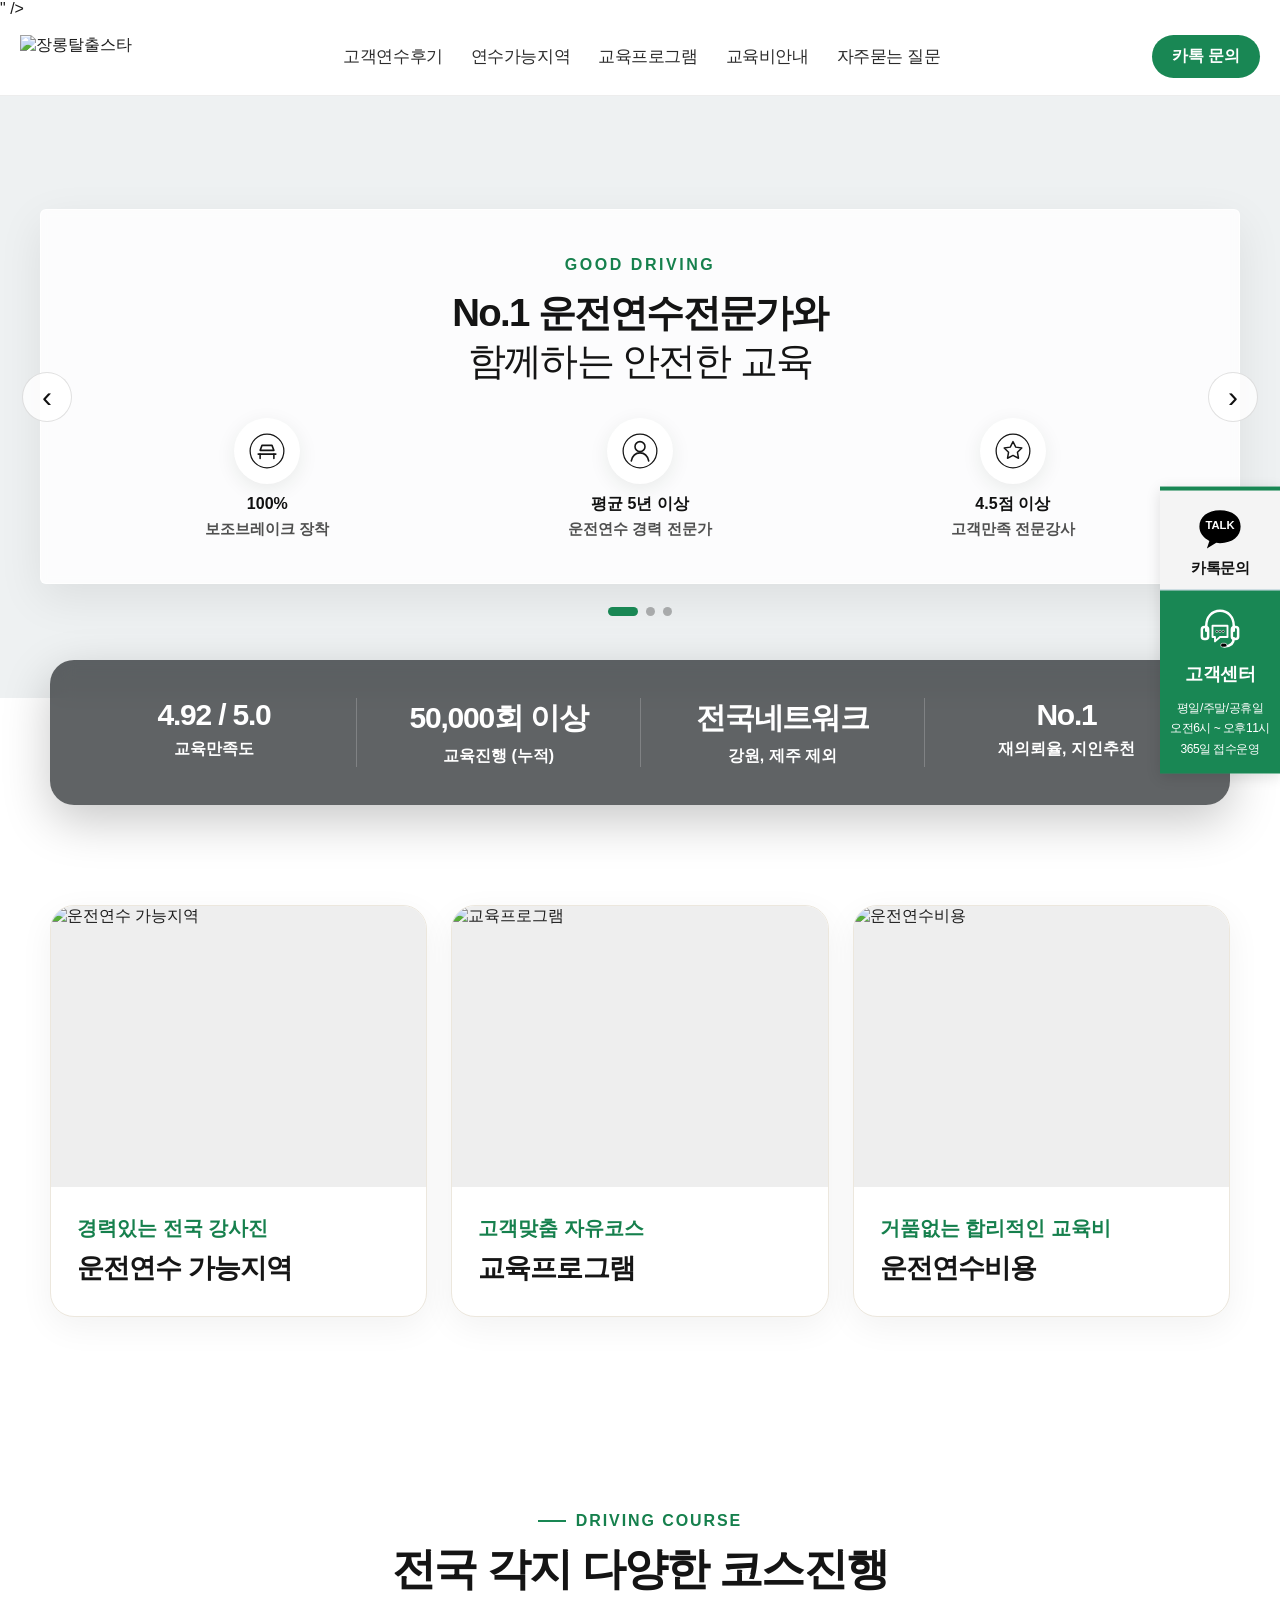
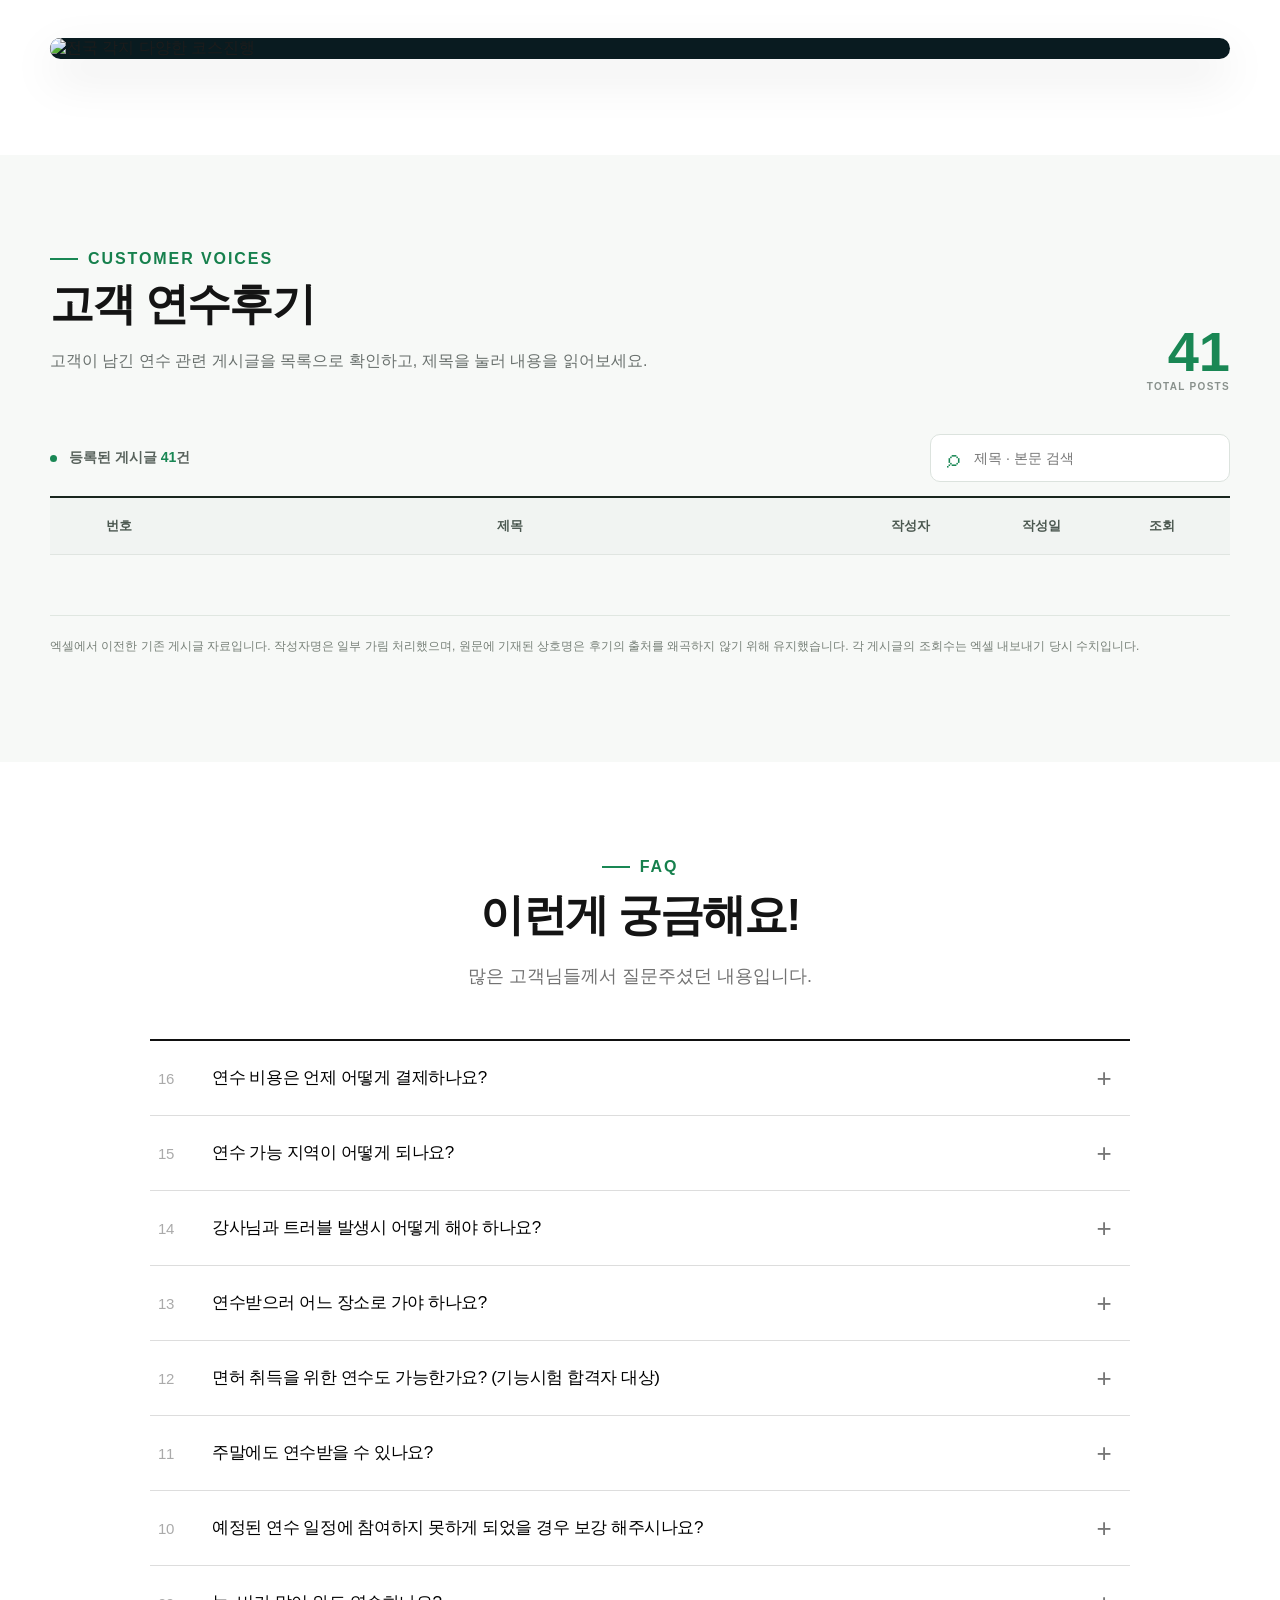
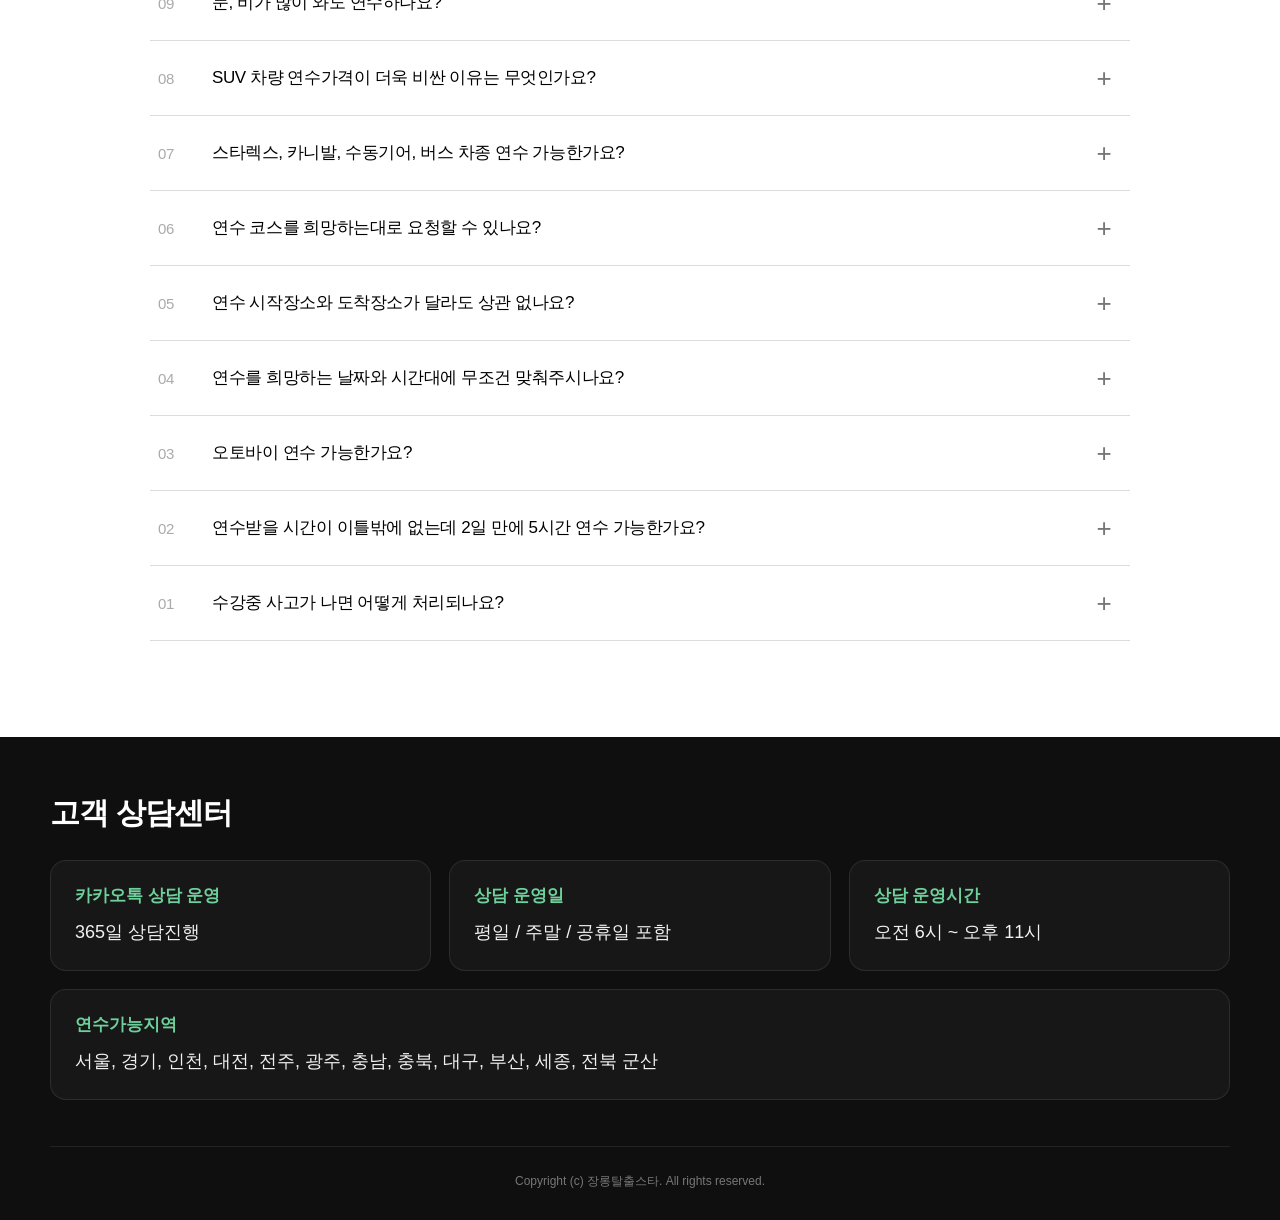
==== commit eb816ae2: "Update index.html" ====
--- a/index.html
+++ b/index.html
@@ -1,5 +1,5 @@
 <!DOCTYPE html>
-<html lang="ko"><head><meta charset="utf-8"><meta name="viewport" content="width=device-width,initial-scale=1.0"><meta name="description" content="방문운전연수, 도로주행, 운전연수, 초보운전, 도로운전"><title>장롱탈출스타 운전연수 도로주행연수</title><link rel="canonical" href="https://modoomade.github.io/star/index.html"><link href="style.css?v=20261120-stats72" rel="stylesheet"></head><body><header id="gd-header"><div class="gd-header-inner"><a class="gd-logo" href="index.html"><img alt="장롱탈출스타" class="gd-logo-img" src="images/logo-star.svg?v=20261110-final3"/></a><nav class="gd-nav"><div class="gd-nav-item"><a class="gd-nav-link" href="reviews.html">고객연수후기</a></div><div class="gd-nav-item"><a class="gd-nav-link" href="areas.html">연수가능지역</a></div><div class="gd-nav-item"><a class="gd-nav-link" href="program.html">교육프로그램</a><div class="gd-dropdown"><a href="program-3day.html">3일반</a><a href="program-4day.html">4일반</a><a href="program-weekend.html">주말반</a><a href="program-supplement.html">보완반</a></div></div><div class="gd-nav-item"><a class="gd-nav-link" href="price.html">교육비안내</a><div class="gd-dropdown"><a href="price-own.html">자차</a><a href="price-school.html">학원차</a><a href="price-mix.html">자차 + 학원차</a></div></div><div class="gd-nav-item"><a class="gd-nav-link" href="faq.html">자주묻는 질문</a></div></nav><a class="gd-header-cta" href="https://open.kakao.com/o/sKCo1fQi" rel="noopener noreferrer" target="_blank">카톡 문의</a><button class="gd-mobile-btn" type="button"><span></span><span></span><span></span></button></div></header><div class="gd-mobile-panel"><a href="reviews.html">고객연수후기</a><a href="areas.html">연수가능지역</a><div class="gd-mobile-label">교육프로그램</div><div class="gd-mobile-sub"><a href="program.html">전체보기</a><a href="program-3day.html">3일반</a><a href="program-4day.html">4일반</a><a href="program-weekend.html">주말반</a><a href="program-supplement.html">보완반</a></div><div class="gd-mobile-label">교육비안내</div><div class="gd-mobile-sub"><a href="price.html">전체보기</a><a href="price-own.html">자차</a><a href="price-school.html">학원차</a><a href="price-mix.html">자차 + 학원차</a></div><a href="faq.html">자주묻는 질문</a></div><main>
+<html lang="ko"><head><meta charset="utf-8"><meta name="naver-site-verification" content="<meta name="naver-site-verification" content="eecc494c87ec9cd677f223db69e3ec8777a292c9" />" /><meta name="viewport" content="width=device-width,initial-scale=1.0"><meta name="description" content="방문운전연수, 도로주행, 운전연수, 초보운전, 도로운전"><title>장롱탈출스타 운전연수 도로주행연수</title><link rel="canonical" href="https://modoomade.github.io/star/index.html"><link href="style.css?v=20261120-stats72" rel="stylesheet"></head><body><header id="gd-header"><div class="gd-header-inner"><a class="gd-logo" href="index.html"><img alt="장롱탈출스타" class="gd-logo-img" src="images/logo-star.svg?v=20261110-final3"/></a><nav class="gd-nav"><div class="gd-nav-item"><a class="gd-nav-link" href="reviews.html">고객연수후기</a></div><div class="gd-nav-item"><a class="gd-nav-link" href="areas.html">연수가능지역</a></div><div class="gd-nav-item"><a class="gd-nav-link" href="program.html">교육프로그램</a><div class="gd-dropdown"><a href="program-3day.html">3일반</a><a href="program-4day.html">4일반</a><a href="program-weekend.html">주말반</a><a href="program-supplement.html">보완반</a></div></div><div class="gd-nav-item"><a class="gd-nav-link" href="price.html">교육비안내</a><div class="gd-dropdown"><a href="price-own.html">자차</a><a href="price-school.html">학원차</a><a href="price-mix.html">자차 + 학원차</a></div></div><div class="gd-nav-item"><a class="gd-nav-link" href="faq.html">자주묻는 질문</a></div></nav><a class="gd-header-cta" href="https://open.kakao.com/o/sKCo1fQi" rel="noopener noreferrer" target="_blank">카톡 문의</a><button class="gd-mobile-btn" type="button"><span></span><span></span><span></span></button></div></header><div class="gd-mobile-panel"><a href="reviews.html">고객연수후기</a><a href="areas.html">연수가능지역</a><div class="gd-mobile-label">교육프로그램</div><div class="gd-mobile-sub"><a href="program.html">전체보기</a><a href="program-3day.html">3일반</a><a href="program-4day.html">4일반</a><a href="program-weekend.html">주말반</a><a href="program-supplement.html">보완반</a></div><div class="gd-mobile-label">교육비안내</div><div class="gd-mobile-sub"><a href="price.html">전체보기</a><a href="price-own.html">자차</a><a href="price-school.html">학원차</a><a href="price-mix.html">자차 + 학원차</a></div><a href="faq.html">자주묻는 질문</a></div><main>
 <section id="gd-home-hero">
   <div class="gd-home-slide gd-home-slide-01 active">
     <div class="gd-home-slide-bg"></div>
--- a/style.css
+++ b/style.css
@@ -0,0 +1,903 @@
+*{box-sizing:border-box!important}html{scroll-behavior:smooth!important}body{margin:0!important;color:#1c1c1c!important;background:#fff!important;font-family:"Pretendard","Noto Sans KR",Arial,sans-serif!important;font-weight:400!important;word-break:keep-all!important}body.menu-open{overflow:hidden!important}a{color:inherit!important;text-decoration:none!important;font-family:inherit!important;font-weight:inherit!important}button{font-family:inherit!important;font-weight:inherit!important}img{display:block!important;max-width:100%!important}.gd-inner{width:min(1180px,calc(100% - 40px))!important;margin:0 auto!important}.gd-section{padding:96px 0!important}.gd-soft{background:#f7f7f4!important}.gd-kicker{display:flex!important;align-items:center!important;gap:10px!important;color:#16804d!important;font-size:13px!important;letter-spacing:.12em!important;font-weight:900!important}.gd-kicker:before{content:""!important;width:28px!important;height:2px!important;background:#198754!important}.gd-title{margin:13px 0 0!important;color:#141414!important;font-size:44px!important;line-height:1.2!important;letter-spacing:-.04em!important;font-weight:900!important}.gd-desc{max-width:760px!important;margin:18px 0 0!important;color:#727272!important;font-size:16px!important;line-height:1.85!important;font-weight:400!important}.gd-center{text-align:center!important}.gd-center .gd-kicker{justify-content:center!important}.gd-center .gd-desc{margin-left:auto!important;margin-right:auto!important}.gd-btn{display:inline-flex!important;align-items:center!important;justify-content:center!important;min-width:150px!important;height:52px!important;padding:0 24px!important;border-radius:999px!important;font-size:14px!important;font-weight:900!important}.gd-btn-yellow{background:#198754!important;color:#111!important}.gd-btn-dark{background:#111!important;color:#fff!important}.gd-btn-outline{border:1px solid #dedede!important;background:#fff!important;color:#222!important}
+#gd-header{position:sticky!important;top:0!important;z-index:1000!important;height:78px!important;background:rgba(255,255,255,.96)!important;border-bottom:1px solid #ededed!important;backdrop-filter:blur(12px)!important}.gd-header-inner{display:flex!important;align-items:center!important;justify-content:space-between!important;width:min(1320px,calc(100% - 40px))!important;height:100%!important;margin:0 auto!important}.gd-logo{display:flex!important;align-items:center!important;gap:10px!important;flex:0 0 auto!important}.gd-logo-mark{display:flex!important;align-items:center!important;justify-content:center!important;width:42px!important;height:42px!important;border-radius:14px!important;background:#198754!important;color:#111!important;font-size:19px!important;font-weight:900!important}.gd-logo-text{font-size:23px!important;letter-spacing:-.04em!important;font-weight:900!important}.gd-nav{display:flex!important;align-items:center!important;gap:28px!important;height:100%!important}.gd-nav-item{position:relative!important;display:flex!important;align-items:center!important;height:100%!important}.gd-nav-link{display:flex!important;align-items:center!important;gap:6px!important;height:100%!important;color:#2b2b2b!important;font-size:15px!important;font-weight:800!important;white-space:nowrap!important}.gd-nav-link:hover,.gd-nav-link.active{color:#16804d!important}.gd-nav-link.active:after{content:""!important;position:absolute!important;left:0!important;right:0!important;bottom:0!important;height:3px!important;background:#198754!important}.gd-dropdown{position:absolute!important;top:65px!important;left:50%!important;min-width:190px!important;padding:10px!important;background:#fff!important;border:1px solid #ececec!important;border-radius:16px!important;box-shadow:0 18px 45px rgba(0,0,0,.12)!important;opacity:0!important;visibility:hidden!important;transform:translate(-50%,10px)!important;transition:.2s ease!important}.gd-nav-item:hover .gd-dropdown{opacity:1!important;visibility:visible!important;transform:translate(-50%,0)!important}.gd-dropdown a{display:block!important;padding:12px 14px!important;border-radius:10px!important;color:#3a3a3a!important;font-size:14px!important;font-weight:800!important}.gd-dropdown a:hover{background:#e8f5ee!important;color:#16804d!important}.gd-header-cta{display:inline-flex!important;align-items:center!important;justify-content:center!important;height:43px!important;padding:0 20px!important;border-radius:999px!important;background:#198754!important;color:#111!important;font-size:14px!important;font-weight:900!important}.gd-mobile-btn{display:none!important;width:42px!important;height:42px!important;border:0!important;border-radius:12px!important;background:#f4f4f4!important;align-items:center!important;justify-content:center!important;flex-direction:column!important;gap:5px!important}.gd-mobile-btn span{width:20px!important;height:2px!important;background:#111!important}.gd-mobile-panel{display:none!important;position:fixed!important;top:66px!important;left:0!important;right:0!important;z-index:999!important;max-height:calc(100vh - 66px)!important;overflow:auto!important;padding:14px 18px 24px!important;background:#fff!important;border-top:1px solid #eee!important;box-shadow:0 18px 40px rgba(0,0,0,.12)!important}.gd-mobile-panel.open{display:block!important}.gd-mobile-panel>a{display:block!important;padding:14px 10px!important;border-bottom:1px solid #eee!important;font-size:16px!important;font-weight:900!important}.gd-mobile-label{padding:16px 10px 6px!important;color:#16804d!important;font-size:12px!important;letter-spacing:.08em!important;font-weight:900!important}.gd-mobile-sub a{display:block!important;padding:11px 22px!important;color:#666!important;font-size:14px!important;font-weight:700!important}
+#gd-home-hero{position:relative!important;overflow:hidden!important;width:100%!important;aspect-ratio:16/9!important;background:#111!important}.gd-home-slide{position:absolute!important;inset:0!important;opacity:0!important;visibility:hidden!important;transition:opacity .7s ease!important}.gd-home-slide.active{opacity:1!important;visibility:visible!important}.gd-home-slide img{width:100%!important;height:100%!important;object-fit:cover!important}.gd-hero-arrow{position:absolute!important;top:50%!important;z-index:20!important;width:54px!important;height:54px!important;border:1px solid rgba(255,255,255,.4)!important;border-radius:50%!important;background:rgba(0,0,0,.22)!important;color:#fff!important;font-size:32px!important;font-weight:300!important;transform:translateY(-50%)!important}.gd-hero-prev{left:24px!important}.gd-hero-next{right:24px!important}.gd-hero-dots{position:absolute!important;left:50%!important;bottom:24px!important;z-index:20!important;display:flex!important;gap:8px!important;transform:translateX(-50%)!important}.gd-hero-dot{width:9px!important;height:9px!important;padding:0!important;border:0!important;border-radius:50%!important;background:rgba(255,255,255,.55)!important}.gd-hero-dot.active{width:30px!important;border-radius:20px!important;background:#fff!important}.gd-home-stats{position:relative!important;z-index:10!important;margin-top:-38px!important}.gd-stats-box{display:grid!important;grid-template-columns:repeat(4,1fr)!important;padding:38px 22px!important;border-radius:24px!important;background:#fff!important;box-shadow:0 16px 50px rgba(0,0,0,.1)!important}.gd-stat{text-align:center!important}.gd-stat+.gd-stat{border-left:1px solid #ececec!important}.gd-stat strong{display:block!important;font-size:30px!important;letter-spacing:-.04em!important;font-weight:900!important}.gd-stat span{display:block!important;margin-top:7px!important;color:#777!important;font-size:14px!important;font-weight:700!important}.gd-link-grid{display:grid!important;grid-template-columns:repeat(3,1fr)!important;gap:22px!important}.gd-link-card{position:relative!important;overflow:hidden!important;min-height:300px!important;padding:32px!important;border-radius:26px!important;background:#f3f3ef!important;transition:.25s ease!important}.gd-link-card:nth-child(2){background:#171717!important;color:#fff!important}.gd-link-card:nth-child(3){background:#198754!important}.gd-link-card:hover{transform:translateY(-6px)!important;box-shadow:0 18px 44px rgba(0,0,0,.09)!important}.gd-link-card .num{color:#b1b1b1!important;font-size:12px!important;font-weight:900!important}.gd-link-card h3{margin:48px 0 10px!important;font-size:29px!important;line-height:1.25!important;font-weight:900!important}.gd-link-card p{margin:0!important;color:#777!important;font-size:14px!important;line-height:1.75!important;font-weight:500!important}.gd-link-card:nth-child(2) p{color:#bfbfbf!important}.gd-link-card:nth-child(3) p{color:#286c4a!important}.gd-link-card .arr{position:absolute!important;right:28px!important;bottom:26px!important;font-size:26px!important;font-weight:900!important}
+.gd-page-hero{padding:82px 0 70px!important;background:linear-gradient(135deg,#eef8f1,#f5f5ef)!important;border-bottom:1px solid #ececec!important}.gd-breadcrumb{margin-bottom:22px!important;color:#969696!important;font-size:13px!important;font-weight:700!important}.gd-page-hero h1{margin:0!important;font-size:52px!important;line-height:1.15!important;letter-spacing:-.045em!important;font-weight:900!important}.gd-page-hero p{max-width:760px!important;margin:18px 0 0!important;color:#666!important;font-size:17px!important;line-height:1.8!important;font-weight:400!important}.gd-subnav{display:flex!important;flex-wrap:wrap!important;gap:10px!important;margin-top:28px!important}.gd-subnav a{display:inline-flex!important;align-items:center!important;justify-content:center!important;height:42px!important;padding:0 18px!important;border:1px solid #dedede!important;border-radius:999px!important;background:#fff!important;color:#444!important;font-size:14px!important;font-weight:800!important}.gd-subnav a.active{border-color:#198754!important;background:#198754!important;color:#111!important}
+.gd-review-grid{display:grid!important;grid-template-columns:repeat(3,1fr)!important;gap:20px!important}.gd-review-card{padding:28px!important;border:1px solid #e8e8e8!important;border-radius:22px!important;background:#fff!important}.gd-review-top{display:flex!important;align-items:center!important;justify-content:space-between!important;gap:12px!important}.gd-review-name{font-size:17px!important;font-weight:900!important}.gd-review-area{padding:6px 10px!important;border-radius:999px!important;background:#e8f5ee!important;color:#16804d!important;font-size:11px!important;font-weight:900!important}.gd-stars{margin-top:18px!important;color:#198754!important;letter-spacing:.08em!important;font-size:17px!important;font-weight:900!important}.gd-review-card h3{margin:16px 0 10px!important;font-size:20px!important;line-height:1.4!important;font-weight:900!important}.gd-review-card p{margin:0!important;color:#666!important;font-size:14px!important;line-height:1.85!important;font-weight:400!important}.gd-sample-note{margin-top:22px!important;padding:18px 20px!important;border-radius:14px!important;background:#eef8f1!important;color:#286c4a!important;font-size:13px!important;line-height:1.7!important;font-weight:700!important}
+.gd-area-layout{display:grid!important;grid-template-columns:1.05fr .95fr!important;gap:42px!important;align-items:start!important}.gd-map-card{padding:26px!important;border:1px solid #e7e7e7!important;border-radius:26px!important;background:#f8f8f5!important}.gd-map-title{display:flex!important;align-items:center!important;justify-content:space-between!important;margin-bottom:18px!important}.gd-map-title strong{font-size:20px!important;font-weight:900!important}.gd-map-title span{color:#888!important;font-size:12px!important;font-weight:700!important}.gd-korea-map{display:block!important;width:100%!important;height:auto!important}.gd-area-list{display:grid!important;grid-template-columns:repeat(2,1fr)!important;gap:12px!important}.gd-area-item{display:flex!important;align-items:center!important;gap:12px!important;min-height:64px!important;padding:14px 16px!important;border:1px solid #e8e8e8!important;border-radius:16px!important;background:#fff!important}.gd-area-num{display:flex!important;align-items:center!important;justify-content:center!important;width:32px!important;height:32px!important;border-radius:50%!important;background:#198754!important;color:#111!important;font-size:12px!important;font-weight:900!important}.gd-area-item strong{font-size:15px!important;font-weight:900!important}
+.gd-program-intro{display:grid!important;grid-template-columns:.85fr 1.15fr!important;gap:38px!important;align-items:start!important}.gd-program-badge{padding:30px!important;border-radius:26px!important;background:#161616!important;color:#fff!important}.gd-program-badge .label{color:#50b987!important;font-size:12px!important;letter-spacing:.12em!important;font-weight:900!important}.gd-program-badge h2{margin:12px 0 8px!important;font-size:46px!important;line-height:1.15!important;font-weight:900!important}.gd-program-badge p{margin:0!important;color:#bbb!important;font-size:15px!important;line-height:1.8!important;font-weight:500!important}.gd-program-copy h3{margin:0 0 10px!important;font-size:28px!important;line-height:1.35!important;font-weight:900!important}.gd-program-copy .upgrade{margin:12px 0 22px!important;color:#16804d!important;font-family:Georgia,serif!important;font-size:24px!important;font-style:italic!important;font-weight:700!important}.gd-program-copy p{margin:0 0 12px!important;color:#666!important;font-size:15px!important;line-height:1.9!important;font-weight:400!important}.gd-days{display:grid!important;grid-template-columns:repeat(2,1fr)!important;gap:18px!important}.gd-day-card{padding:26px!important;border:1px solid #e7e7e7!important;border-radius:22px!important;background:#fff!important}.gd-day-card .day{color:#16804d!important;font-size:12px!important;letter-spacing:.08em!important;font-weight:900!important}.gd-day-card h3{margin:8px 0 12px!important;font-size:22px!important;font-weight:900!important}.gd-day-card p{margin:0!important;color:#666!important;font-size:14px!important;line-height:1.85!important;font-weight:400!important}.gd-program-cards{display:grid!important;grid-template-columns:repeat(4,1fr)!important;gap:16px!important}.gd-program-link{padding:26px!important;border:1px solid #e7e7e7!important;border-radius:20px!important;background:#fff!important;transition:.2s ease!important}.gd-program-link:hover{border-color:#198754!important;transform:translateY(-4px)!important}.gd-program-link span{color:#16804d!important;font-size:12px!important;font-weight:900!important}.gd-program-link h3{margin:12px 0 8px!important;font-size:23px!important;font-weight:900!important}.gd-program-link p{margin:0!important;color:#777!important;font-size:13px!important;line-height:1.7!important;font-weight:400!important}
+.gd-price-overview{display:grid!important;grid-template-columns:repeat(3,1fr)!important;gap:18px!important}.gd-price-card{padding:30px!important;border-radius:24px!important;background:#171717!important;color:#fff!important}.gd-price-card:nth-child(2){background:#2a2a2a!important}.gd-price-card:nth-child(3){background:#198754!important;color:#111!important}.gd-price-card .tag{font-size:12px!important;letter-spacing:.08em!important;font-weight:900!important}.gd-price-card h2{margin:11px 0 5px!important;font-size:32px!important;font-weight:900!important}.gd-price-card p{margin:0 0 22px!important;color:#aaa!important;font-size:13px!important;line-height:1.7!important;font-weight:500!important}.gd-price-card:nth-child(3) p{color:#286c4a!important}.gd-price-row{display:flex!important;align-items:center!important;justify-content:space-between!important;gap:20px!important;padding:15px 0!important;border-top:1px solid rgba(255,255,255,.16)!important}.gd-price-card:nth-child(3) .gd-price-row{border-color:rgba(0,0,0,.15)!important}.gd-price-row span{font-size:14px!important;font-weight:700!important}.gd-price-row strong{font-size:24px!important;font-weight:900!important}.gd-info-grid{display:grid!important;grid-template-columns:repeat(3,1fr)!important;gap:16px!important}.gd-info-card{padding:24px!important;border:1px solid #e8e8e8!important;border-radius:20px!important;background:#fff!important}.gd-info-card h3{margin:0 0 10px!important;font-size:19px!important;font-weight:900!important}.gd-info-card p{margin:0!important;color:#666!important;font-size:14px!important;line-height:1.8!important;font-weight:400!important}.gd-checks{display:grid!important;grid-template-columns:1fr 1fr!important;gap:12px 24px!important}.gd-check{position:relative!important;padding-left:24px!important;color:#555!important;font-size:14px!important;line-height:1.75!important;font-weight:500!important}.gd-check:before{content:"✓"!important;position:absolute!important;left:0!important;color:#16804d!important;font-weight:900!important}.gd-steps{display:grid!important;grid-template-columns:repeat(3,1fr)!important;gap:14px!important}.gd-step{padding:24px!important;border-radius:18px!important;background:#161616!important;color:#fff!important}.gd-step span{color:#50b987!important;font-size:12px!important;letter-spacing:.08em!important;font-weight:900!important}.gd-step strong{display:block!important;margin-top:8px!important;font-size:19px!important;font-weight:900!important}.gd-benefits{display:grid!important;grid-template-columns:repeat(2,1fr)!important;gap:12px 24px!important}.gd-benefit{position:relative!important;padding:17px 18px 17px 42px!important;border:1px solid #e8e8e8!important;border-radius:16px!important;color:#555!important;font-size:14px!important;line-height:1.7!important;font-weight:500!important}.gd-benefit:before{content:"•"!important;position:absolute!important;left:20px!important;top:14px!important;color:#198754!important;font-size:24px!important;font-weight:900!important}
+.gd-faq{max-width:980px!important;margin:0 auto!important;border-top:2px solid #111!important}.gd-faq-item{border-bottom:1px solid #ddd!important}.gd-faq-q{display:grid!important;grid-template-columns:54px minmax(0,1fr) 36px!important;align-items:center!important;width:100%!important;min-height:74px!important;padding:17px 8px!important;border:0!important;background:transparent!important;text-align:left!important}.gd-faq-num{color:#aaa!important;font-size:13px!important;font-weight:800!important}.gd-faq-title{font-size:16px!important;line-height:1.55!important;font-weight:800!important}.gd-faq-plus{display:flex!important;align-items:center!important;justify-content:center!important;color:#777!important;font-size:26px!important;font-weight:300!important;transition:.25s ease!important}.gd-faq-a{display:none!important;padding:0 44px 24px 62px!important}.gd-faq-a p{margin:0!important;padding:22px!important;border-radius:14px!important;background:#f7f7f4!important;color:#666!important;font-size:14px!important;line-height:1.8!important;font-weight:400!important}.gd-faq-item.active .gd-faq-a{display:block!important}.gd-faq-item.active .gd-faq-plus{transform:rotate(45deg)!important}
+#gd-cta{padding:72px 0!important;background:#198754!important}.gd-cta-layout{display:flex!important;align-items:center!important;justify-content:space-between!important;gap:40px!important}.gd-cta-layout h2{margin:0!important;font-size:36px!important;line-height:1.3!important;letter-spacing:-.035em!important;font-weight:900!important}.gd-cta-layout p{margin:8px 0 0!important;color:#286c4a!important;font-size:14px!important;font-weight:700!important}.gd-cta-buttons{display:flex!important;gap:10px!important}#gd-footer{padding:32px 0!important;background:#0f0f0f!important}.gd-footer-layout{display:flex!important;align-items:center!important;justify-content:space-between!important;gap:20px!important}.gd-footer-brand{color:#fff!important;font-size:20px!important;font-weight:900!important}.gd-footer-copy{color:#777!important;font-size:12px!important;font-weight:500!important}
+@media(max-width:1080px){.gd-nav{gap:16px!important}.gd-nav-link{font-size:13px!important}.gd-program-cards{grid-template-columns:repeat(2,1fr)!important}.gd-review-grid{grid-template-columns:repeat(2,1fr)!important}.gd-area-layout{grid-template-columns:1fr!important}}
+@media(max-width:820px){#gd-header{height:66px!important}.gd-nav,.gd-header-cta{display:none!important}.gd-mobile-btn{display:flex!important}.gd-page-hero{padding:62px 0 54px!important}.gd-page-hero h1{font-size:40px!important}.gd-home-stats{margin-top:16px!important}.gd-stats-box{grid-template-columns:repeat(2,1fr)!important;padding:12px!important}.gd-stat{padding:20px 8px!important}.gd-stat+.gd-stat{border-left:0!important}.gd-stat:nth-child(odd){border-right:1px solid #ececec!important}.gd-stat:nth-child(-n+2){border-bottom:1px solid #ececec!important}.gd-link-grid{grid-template-columns:1fr!important}.gd-link-card{min-height:240px!important}.gd-program-intro{grid-template-columns:1fr!important}.gd-price-overview{grid-template-columns:1fr!important}.gd-info-grid{grid-template-columns:1fr!important}.gd-cta-layout{align-items:flex-start!important;flex-direction:column!important}.gd-footer-layout{align-items:flex-start!important;flex-direction:column!important}}
+@media(max-width:600px){.gd-inner{width:calc(100% - 30px)!important}.gd-section{padding:72px 0!important}.gd-title{font-size:34px!important}.gd-page-hero h1{font-size:34px!important}.gd-page-hero p{font-size:15px!important}.gd-home-hero{aspect-ratio:16/9!important}.gd-hero-arrow{width:38px!important;height:38px!important;font-size:23px!important}.gd-hero-prev{left:8px!important}.gd-hero-next{right:8px!important}.gd-hero-dots{bottom:10px!important}.gd-stats-box{border-radius:18px!important}.gd-stat strong{font-size:23px!important}.gd-stat span{font-size:12px!important}.gd-review-grid,.gd-days,.gd-program-cards,.gd-area-list,.gd-checks,.gd-steps,.gd-benefits{grid-template-columns:1fr!important}.gd-program-badge h2{font-size:38px!important}.gd-faq-q{grid-template-columns:38px minmax(0,1fr) 28px!important;padding:16px 0!important}.gd-faq-title{font-size:14px!important}.gd-faq-a{padding:0 0 20px 38px!important}.gd-cta-buttons{width:100%!important}.gd-cta-buttons a{flex:1!important;min-width:0!important}.gd-cta-layout h2{font-size:30px!important}}
+
+/* === 2026-09-14 REVISION: map, program cards, price sections === */
+
+.gd-korea-map-image{
+  display:block!important;
+  width:100%!important;
+  height:auto!important;
+  max-height:760px!important;
+  object-fit:contain!important;
+  margin:0 auto!important;
+  border-radius:18px!important;
+}
+
+.gd-map-card{
+  overflow:hidden!important;
+}
+
+.gd-days{
+  display:flex!important;
+  flex-direction:column!important;
+  width:100%!important;
+  gap:20px!important;
+}
+
+.gd-day-card{
+  width:100%!important;
+  padding:0!important;
+  overflow:hidden!important;
+  border:1px solid #e5e1d8!important;
+  border-radius:22px!important;
+  background:#fff!important;
+  box-shadow:0 8px 28px rgba(0,0,0,.035)!important;
+}
+
+.gd-day-card .day{
+  display:block!important;
+  width:100%!important;
+  padding:20px 24px!important;
+  color:#171717!important;
+  background:#fff!important;
+  border-bottom:1px solid #ece8df!important;
+  font-size:18px!important;
+  line-height:1.45!important;
+  letter-spacing:-.02em!important;
+  font-weight:900!important;
+}
+
+.gd-day-card h3{
+  display:block!important;
+  width:calc(100% - 48px)!important;
+  margin:20px 24px 0!important;
+  padding:18px 20px!important;
+  color:#1c1c1c!important;
+  background:#e8f5ee!important;
+  border:1px solid #b9dfc9!important;
+  border-radius:15px!important;
+  font-size:21px!important;
+  line-height:1.5!important;
+  font-weight:900!important;
+}
+
+.gd-day-card p{
+  display:block!important;
+  width:calc(100% - 48px)!important;
+  margin:12px 24px 22px!important;
+  padding:18px 20px!important;
+  color:#5e5e5e!important;
+  background:#fafafa!important;
+  border:1px solid #ededed!important;
+  border-radius:15px!important;
+  font-size:15px!important;
+  line-height:1.9!important;
+  font-weight:400!important;
+}
+
+.gd-price-card,
+.gd-price-card:nth-child(2),
+.gd-price-card:nth-child(3){
+  background:#fff!important;
+  color:#171717!important;
+  border:1px solid #e5e1d8!important;
+  box-shadow:0 10px 30px rgba(0,0,0,.04)!important;
+}
+
+.gd-price-card .tag,
+.gd-price-card:nth-child(2) .tag,
+.gd-price-card:nth-child(3) .tag{
+  color:#16804d!important;
+}
+
+.gd-price-card p,
+.gd-price-card:nth-child(2) p,
+.gd-price-card:nth-child(3) p{
+  color:#777!important;
+}
+
+.gd-price-row,
+.gd-price-card:nth-child(2) .gd-price-row,
+.gd-price-card:nth-child(3) .gd-price-row{
+  border-top:1px solid #ece8df!important;
+}
+
+.gd-effect-section{
+  background:#f2f9f5!important;
+}
+
+.gd-process-section{
+  background:#fff!important;
+}
+
+.gd-process-section .gd-step{
+  background:#fff!important;
+  color:#171717!important;
+  border:1px solid #e5e1d8!important;
+  box-shadow:0 8px 24px rgba(0,0,0,.035)!important;
+}
+
+.gd-process-section .gd-step span{
+  color:#16804d!important;
+}
+
+@media(max-width:600px){
+  .gd-day-card .day{
+    padding:17px 18px!important;
+    font-size:16px!important;
+  }
+  .gd-day-card h3{
+    width:calc(100% - 32px)!important;
+    margin:16px 16px 0!important;
+    padding:16px!important;
+    font-size:18px!important;
+  }
+  .gd-day-card p{
+    width:calc(100% - 32px)!important;
+    margin:10px 16px 16px!important;
+    padding:16px!important;
+    font-size:14px!important;
+  }
+  .gd-korea-map-image{
+    max-height:none!important;
+  }
+}
+
+/* footer customer center */
+#gd-footer{padding:0!important;background:#0f0f0f!important}
+.gd-footer-contact{padding:56px 0 46px!important}
+.gd-footer-contact-title{margin:0 0 28px!important;color:#fff!important;font-family:"Pretendard","Noto Sans KR",Arial,sans-serif!important;font-size:30px!important;line-height:1.3!important;font-weight:900!important;letter-spacing:-.03em!important}
+.gd-footer-contact-grid{display:grid!important;grid-template-columns:repeat(3,minmax(0,1fr))!important;gap:18px!important}
+.gd-footer-contact-item{display:flex!important;flex-direction:column!important;gap:7px!important;padding:22px 24px!important;border:1px solid rgba(255,255,255,.09)!important;border-radius:16px!important;background:rgba(255,255,255,.035)!important}
+.gd-footer-contact-item strong{color:#198754!important;font-family:"Pretendard","Noto Sans KR",Arial,sans-serif!important;font-size:14px!important;line-height:1.45!important;font-weight:800!important}
+.gd-footer-contact-item span{color:#f3f3f3!important;font-family:"Pretendard","Noto Sans KR",Arial,sans-serif!important;font-size:15px!important;line-height:1.65!important;font-weight:500!important}
+.gd-footer-contact-area{grid-column:1/-1!important}
+.gd-footer-contact-area span{color:#cfcfcf!important;font-size:14px!important;line-height:1.9!important;font-weight:500!important}
+.gd-footer-bottom{display:flex!important;align-items:center!important;justify-content:space-between!important;gap:20px!important;padding:26px 0 30px!important;border-top:1px solid rgba(255,255,255,.08)!important}
+.gd-footer-brand{color:#fff!important;font-family:"Pretendard","Noto Sans KR",Arial,sans-serif!important;font-size:20px!important;font-weight:900!important}
+.gd-footer-copy{color:#777!important;font-family:"Pretendard","Noto Sans KR",Arial,sans-serif!important;font-size:12px!important;font-weight:500!important}
+@media(max-width:820px){
+  .gd-footer-contact{padding:42px 0 34px!important}
+  .gd-footer-contact-title{font-size:26px!important}
+  .gd-footer-contact-grid{grid-template-columns:1fr!important;gap:10px!important}
+  .gd-footer-contact-area{grid-column:auto!important}
+  .gd-footer-contact-item{padding:18px 20px!important}
+  .gd-footer-bottom{align-items:flex-start!important;flex-direction:column!important;padding:22px 0 26px!important}
+}
+
+
+#muv-side-floating,
+#muv-side-floating * {
+  box-sizing: border-box !important;
+  font-family: "Pretendard", "Noto Sans KR", Arial, sans-serif !important;
+}
+
+#muv-side-floating {
+  position: fixed !important;
+  right: 0 !important;
+  top: 50% !important;
+  transform: translateY(-50%) !important;
+  width: 120px !important;
+  z-index: 99999 !important;
+  margin: 0 !important;
+  padding: 0 !important;
+  box-shadow: 0 3px 14px rgba(0, 0, 0, 0.12) !important;
+}
+
+#muv-side-floating .muv-side-item {
+  position: relative !important;
+  width: 120px !important;
+  min-height: 103px !important;
+  display: flex !important;
+  flex-direction: column !important;
+  align-items: center !important;
+  justify-content: center !important;
+  text-decoration: none !important;
+  color: #111 !important;
+  padding: 12px 8px !important;
+  margin: 0 !important;
+}
+
+#muv-side-floating .muv-side-kakao {
+  background: #f4f4f4 !important;
+  border-top: 4px solid #198754 !important;
+  border-bottom: 1px solid #9fc0cc !important;
+}
+
+#muv-side-floating .muv-side-cs {
+  min-height: 180px !important;
+  background: #198754 !important;
+  padding-top: 14px !important;
+  padding-bottom: 15px !important;
+}
+
+#muv-side-floating .muv-side-icon {
+  width: 50px !important;
+  height: 50px !important;
+  display: flex !important;
+  align-items: center !important;
+  justify-content: center !important;
+  margin: 0 auto 5px !important;
+}
+
+#muv-side-floating .muv-side-icon svg {
+  display: block !important;
+  width: 100% !important;
+  height: 100% !important;
+}
+
+#muv-side-floating .muv-side-title {
+  margin: 0 !important;
+  padding: 0 !important;
+  font-size: 15px !important;
+  line-height: 1.35 !important;
+  font-weight: 700 !important;
+  color: #111 !important;
+  text-align: center !important;
+  letter-spacing: -0.5px !important;
+}
+
+#muv-side-floating .muv-side-cs-title {
+  margin-top: 3px !important;
+  font-size: 18px !important;
+  line-height: 1.25 !important;
+  font-weight: 800 !important;
+}
+
+#muv-side-floating .muv-side-hours {
+  margin-top: 12px !important;
+  font-size: 12px !important;
+  line-height: 1.7 !important;
+  font-weight: 500 !important;
+  color: #222 !important;
+  text-align: center !important;
+  letter-spacing: -0.5px !important;
+}
+
+#muv-side-floating a {
+  transition: filter 0.2s ease, transform 0.2s ease !important;
+}
+
+#muv-side-floating a:hover {
+  filter: brightness(0.96) !important;
+}
+
+@media (max-width: 767px) {
+  #muv-side-floating {
+    width: 88px !important;
+  }
+
+  #muv-side-floating .muv-side-item {
+    width: 88px !important;
+    min-height: 85px !important;
+    padding: 9px 5px !important;
+  }
+
+  #muv-side-floating .muv-side-cs {
+    min-height: 145px !important;
+  }
+
+  #muv-side-floating .muv-side-icon {
+    width: 40px !important;
+    height: 40px !important;
+    margin-bottom: 4px !important;
+  }
+
+  #muv-side-floating .muv-side-title {
+    font-size: 13px !important;
+    font-weight: 700 !important;
+  }
+
+  #muv-side-floating .muv-side-cs-title {
+    font-size: 15px !important;
+    font-weight: 800 !important;
+  }
+
+  #muv-side-floating .muv-side-hours {
+    margin-top: 8px !important;
+    font-size: 10px !important;
+    line-height: 1.55 !important;
+    font-weight: 500 !important;
+  }
+}
+
+
+/* ===== uploaded brand/image update ===== */
+.gd-logo{height:100%!important;display:flex!important;align-items:center!important}
+.gd-logo-img{display:block!important;width:auto!important;height:54px!important;max-width:235px!important;object-fit:contain!important}
+.gd-footer-brand{display:flex!important;align-items:center!important}
+.gd-footer-logo-img{display:block!important;width:auto!important;height:48px!important;max-width:220px!important;object-fit:contain!important}
+
+.gd-page-hero-image{position:relative!important;overflow:hidden!important;background-position:center!important;background-size:cover!important;background-repeat:no-repeat!important}
+.gd-page-hero-image:before{content:""!important;position:absolute!important;inset:0!important;background:linear-gradient(90deg,rgba(0,0,0,.72),rgba(0,0,0,.34))!important}
+.gd-page-hero-image>.gd-inner{position:relative!important;z-index:2!important}
+.gd-page-hero-image .gd-breadcrumb{color:rgba(255,255,255,.7)!important}
+.gd-page-hero-image h1{color:#fff!important}
+.gd-page-hero-image p{color:rgba(255,255,255,.88)!important}
+.gd-page-hero-image .gd-subnav a{border-color:rgba(255,255,255,.38)!important;background:rgba(255,255,255,.9)!important}
+.gd-page-hero-image .gd-subnav a.active{border-color:#198754!important;background:#198754!important}
+.gd-page-hero-area{background-image:url("images/area-network.jpg")!important;background-position:center 58%!important}
+.gd-page-hero-program{background-image:url("images/education-program.jpg")!important;background-position:center 44%!important}
+.gd-page-hero-price{background-image:url("images/driving-price.jpg")!important;background-position:center 48%!important}
+
+.gd-link-card{padding:0 0 34px!important;overflow:hidden!important}
+.gd-link-card .gd-link-thumb{width:100%!important;aspect-ratio:16/9!important;margin:0 0 28px!important;overflow:hidden!important;background:#eee!important}
+.gd-link-card .gd-link-thumb img{display:block!important;width:100%!important;height:100%!important;object-fit:cover!important;transition:transform .45s ease!important}
+.gd-link-card:hover .gd-link-thumb img{transform:scale(1.045)!important}
+.gd-link-card>.num,.gd-link-card>h3,.gd-link-card>p,.gd-link-card>.arr{margin-left:30px!important;margin-right:30px!important}
+.gd-link-card>h3{font-size:28px!important;font-weight:900!important}
+
+.gd-course-showcase{position:relative!important;display:flex!important;align-items:center!important;min-height:650px!important;background-image:url("images/course-network.png")!important;background-position:center!important;background-size:cover!important;background-repeat:no-repeat!important}
+.gd-course-overlay{position:absolute!important;inset:0!important;background:linear-gradient(90deg,rgba(0,0,0,.78),rgba(0,0,0,.28))!important}
+.gd-course-showcase-inner{position:relative!important;z-index:2!important;color:#fff!important}
+.gd-course-showcase .gd-kicker{color:#50b987!important}
+.gd-course-showcase h2{max-width:680px!important;margin:8px 0 0!important;color:#fff!important;font-family:"Pretendard","Noto Sans KR",Arial,sans-serif!important;font-size:52px!important;line-height:1.16!important;letter-spacing:-.045em!important;font-weight:900!important}
+.gd-course-showcase p{max-width:650px!important;margin:22px 0 28px!important;color:rgba(255,255,255,.88)!important;font-family:"Pretendard","Noto Sans KR",Arial,sans-serif!important;font-size:17px!important;line-height:1.85!important;font-weight:500!important}
+
+#gd-cta{position:relative!important;overflow:hidden!important;background-image:linear-gradient(90deg,rgba(0,0,0,.72),rgba(0,0,0,.34)),url("images/cta-safe-driving.jpg")!important;background-position:center 48%!important;background-size:cover!important;background-repeat:no-repeat!important}
+#gd-cta .gd-cta-layout{position:relative!important;z-index:2!important}
+#gd-cta .gd-cta-layout h2{color:#fff!important}
+#gd-cta .gd-cta-layout p{color:rgba(255,255,255,.82)!important}
+#gd-cta .gd-btn-outline{border-color:rgba(255,255,255,.75)!important;color:#fff!important;background:rgba(255,255,255,.08)!important}
+
+.gd-map-visual{position:relative!important;overflow:hidden!important;border-radius:18px!important;background:#03191f!important}
+.gd-map-visual .gd-korea-map-image{display:block!important;width:100%!important;height:auto!important}
+.gd-map-pin{position:absolute!important;z-index:3!important;display:flex!important;align-items:center!important;justify-content:center!important;width:27px!important;height:27px!important;border:2px solid #fff!important;border-radius:50%!important;background:#198754!important;color:#111!important;font-family:"Pretendard","Noto Sans KR",Arial,sans-serif!important;font-size:11px!important;font-weight:900!important;box-shadow:0 4px 14px rgba(0,0,0,.35)!important;transform:translate(-50%,-50%)!important;cursor:default!important}
+.gd-map-pin:after{content:attr(data-label)!important;position:absolute!important;left:50%!important;top:31px!important;display:none!important;padding:5px 8px!important;border-radius:7px!important;background:rgba(0,0,0,.82)!important;color:#fff!important;font-family:"Pretendard","Noto Sans KR",Arial,sans-serif!important;font-size:11px!important;line-height:1!important;font-weight:700!important;white-space:nowrap!important;transform:translateX(-50%)!important}
+.gd-map-pin:hover:after{display:block!important}
+
+@media(max-width:820px){
+  .gd-logo-img{height:44px!important;max-width:190px!important}
+  .gd-footer-logo-img{height:42px!important}
+  .gd-course-showcase{min-height:500px!important}
+  .gd-course-showcase h2{font-size:40px!important}
+}
+@media(max-width:600px){
+  .gd-logo-img{height:40px!important;max-width:170px!important}
+  .gd-link-card>.num,.gd-link-card>h3,.gd-link-card>p,.gd-link-card>.arr{margin-left:22px!important;margin-right:22px!important}
+  .gd-link-card>h3{font-size:25px!important}
+  .gd-course-showcase{min-height:440px!important;background-position:center!important}
+  .gd-course-showcase h2{font-size:34px!important}
+  .gd-course-showcase p{font-size:15px!important}
+  .gd-map-pin{width:23px!important;height:23px!important;font-size:9px!important}
+}
+
+
+/* ===== MAIN PAGE EXACT COMPOSITION UPDATE ===== */
+.gd-main-services{padding-top:100px!important;padding-bottom:100px!important;background:#fff!important}
+.gd-main-service-grid{display:grid!important;grid-template-columns:repeat(3,minmax(0,1fr))!important;gap:24px!important}
+.gd-main-service-card{overflow:hidden!important;border:1px solid #ece7dd!important;border-radius:24px!important;background:#fff!important;box-shadow:0 10px 34px rgba(0,0,0,.055)!important;transition:transform .25s ease,box-shadow .25s ease!important}
+.gd-main-service-card:hover{transform:translateY(-6px)!important;box-shadow:0 18px 44px rgba(0,0,0,.09)!important}
+.gd-main-service-image{width:100%!important;aspect-ratio:4/3!important;overflow:hidden!important;background:#eee!important}
+.gd-main-service-image img{width:100%!important;height:100%!important;object-fit:cover!important}
+.gd-main-service-copy{padding:26px 26px 30px!important}
+.gd-main-service-copy p{margin:0 0 8px!important;color:#16804d!important;font-family:"Pretendard","Noto Sans KR",Arial,sans-serif!important;font-size:14px!important;line-height:1.5!important;font-weight:800!important}
+.gd-main-service-copy h2{margin:0!important;color:#161616!important;font-family:"Pretendard","Noto Sans KR",Arial,sans-serif!important;font-size:27px!important;line-height:1.3!important;font-weight:900!important;letter-spacing:-.035em!important}
+.gd-main-course{background:#fff!important;padding-top:95px!important}
+.gd-main-course-image{overflow:hidden!important;width:100%!important;margin-top:42px!important;border-radius:26px!important;background:#091b20!important;box-shadow:0 18px 48px rgba(0,0,0,.1)!important}
+.gd-main-course-image img{display:block!important;width:100%!important;height:auto!important;max-height:none!important;object-fit:contain!important}
+.gd-main-reviews{overflow:hidden!important}
+.gd-review-media-wrap{position:relative!important;margin-top:46px!important}
+.gd-review-media-track{display:flex!important;gap:20px!important;overflow-x:auto!important;padding:4px 4px 24px!important;scroll-snap-type:x mandatory!important;scroll-behavior:smooth!important;scrollbar-width:none!important;overscroll-behavior-x:contain!important}
+.gd-review-media-track::-webkit-scrollbar{display:none!important}
+.gd-review-media-card{flex:0 0 calc((100% - 60px)/4)!important;overflow:hidden!important;aspect-ratio:9/16!important;border-radius:22px!important;background:#ececec!important;box-shadow:0 12px 30px rgba(0,0,0,.08)!important;scroll-snap-align:start!important}
+.gd-review-media-card img{width:100%!important;height:100%!important;object-fit:cover!important}
+.gd-review-media-controls{display:flex!important;justify-content:center!important;gap:10px!important;margin-top:18px!important}
+.gd-review-media-controls button{display:flex!important;align-items:center!important;justify-content:center!important;width:50px!important;height:50px!important;border:1px solid #ddd!important;border-radius:50%!important;background:#fff!important;color:#111!important;font-family:Arial,sans-serif!important;font-size:28px!important;font-weight:400!important;cursor:pointer!important}
+.gd-main-faq .gd-main-faq-list{margin-top:46px!important}
+#gd-cta .gd-cta-brand{margin-bottom:8px!important;color:#198754!important;font-family:"Pretendard","Noto Sans KR",Arial,sans-serif!important;font-size:15px!important;letter-spacing:.06em!important;font-weight:900!important}
+@media(max-width:1024px){
+  .gd-main-service-grid{grid-template-columns:repeat(2,minmax(0,1fr))!important}
+  .gd-main-service-card:last-child{grid-column:1/-1!important}
+  .gd-review-media-card{flex-basis:calc((100% - 40px)/3)!important}
+}
+@media(max-width:767px){
+  .gd-main-services{padding-top:72px!important;padding-bottom:72px!important}
+  .gd-main-service-grid{grid-template-columns:1fr!important;gap:16px!important}
+  .gd-main-service-card:last-child{grid-column:auto!important}
+  .gd-main-service-copy{padding:20px 20px 23px!important}
+  .gd-main-service-copy h2{font-size:23px!important}
+  .gd-main-course{padding-top:72px!important}
+  .gd-main-course-image{margin-top:28px!important;border-radius:18px!important}
+  .gd-review-media-card{flex-basis:72%!important}
+  .gd-review-media-track{gap:14px!important}
+  .gd-main-faq .gd-main-faq-list{margin-top:32px!important}
+}
+
+/* === 2026-09-14 MAIN HERO: photo backgrounds + coded text/icons === */
+#gd-home-hero{
+  position:relative!important;
+  overflow:hidden!important;
+  width:100%!important;
+  height:clamp(600px,47vw,820px)!important;
+  aspect-ratio:auto!important;
+  background:#eef1f2!important;
+}
+#gd-home-hero .gd-home-slide{
+  position:absolute!important;
+  inset:0!important;
+  width:100%!important;
+  height:100%!important;
+  opacity:0!important;
+  visibility:hidden!important;
+  transition:opacity .72s ease,visibility .72s ease!important;
+}
+#gd-home-hero .gd-home-slide.active{opacity:1!important;visibility:visible!important;z-index:2!important}
+#gd-home-hero .gd-home-slide-bg{
+  position:absolute!important;
+  inset:0!important;
+  width:100%!important;
+  height:100%!important;
+  background-repeat:no-repeat!important;
+  background-size:cover!important;
+  background-position:center center!important;
+}
+#gd-home-hero .gd-home-slide-01 .gd-home-slide-bg{background-image:url("images/main-slide-01.png")!important;background-position:center center!important}
+#gd-home-hero .gd-home-slide-02 .gd-home-slide-bg{background-image:url("images/main-slide-02.png")!important;background-position:center center!important}
+#gd-home-hero .gd-home-slide-03 .gd-home-slide-bg{background-image:url("images/main-slide-03.png")!important;background-position:center center!important}
+#gd-home-hero .gd-home-slide-inner{
+  position:relative!important;
+  z-index:5!important;
+  display:flex!important;
+  align-items:center!important;
+  width:min(1280px,calc(100% - 80px))!important;
+  height:100%!important;
+  margin:0 auto!important;
+}
+#gd-home-hero .gd-home-slide-panel{
+  width:min(650px,52vw)!important;
+  padding:44px 46px!important;
+  background:rgba(255,255,255,.80)!important;
+  border:1px solid rgba(255,255,255,.85)!important;
+  border-radius:6px!important;
+  box-shadow:0 14px 45px rgba(0,0,0,.08)!important;
+  backdrop-filter:blur(4px)!important;
+}
+#gd-home-hero .gd-home-slide-kicker{
+  margin:0 0 12px!important;
+  color:#16804d!important;
+  font-size:13px!important;
+  line-height:1.4!important;
+  letter-spacing:.16em!important;
+  font-weight:900!important;
+}
+#gd-home-hero .gd-home-slide-panel h1{
+  margin:0!important;
+  color:#141414!important;
+  font-size:clamp(34px,3vw,52px)!important;
+  line-height:1.27!important;
+  letter-spacing:-.045em!important;
+  font-weight:400!important;
+}
+#gd-home-hero .gd-home-slide-panel h1 strong{font-weight:900!important}
+#gd-home-hero .gd-home-slide-panel h1 span{font-weight:500!important}
+#gd-home-hero .gd-home-slide-benefits{
+  display:grid!important;
+  gap:12px!important;
+  margin-top:32px!important;
+}
+#gd-home-hero .gd-home-slide-benefits-3{grid-template-columns:repeat(3,1fr)!important}
+#gd-home-hero .gd-home-slide-benefits-4{grid-template-columns:repeat(4,1fr)!important}
+#gd-home-hero .gd-home-slide-benefit{
+  display:flex!important;
+  flex-direction:column!important;
+  align-items:center!important;
+  min-width:0!important;
+  text-align:center!important;
+}
+#gd-home-hero .gd-home-slide-icon{
+  display:flex!important;
+  align-items:center!important;
+  justify-content:center!important;
+  width:66px!important;
+  height:66px!important;
+  margin:0 auto 9px!important;
+  border-radius:50%!important;
+  background:#fff!important;
+  color:#151515!important;
+  box-shadow:0 5px 20px rgba(0,0,0,.08)!important;
+}
+#gd-home-hero .gd-home-slide-icon svg{width:40px!important;height:40px!important;display:block!important}
+#gd-home-hero .gd-home-slide-benefit strong{
+  display:block!important;
+  margin-bottom:3px!important;
+  color:#111!important;
+  font-size:13px!important;
+  line-height:1.35!important;
+  font-weight:900!important;
+}
+#gd-home-hero .gd-home-slide-benefit span{
+  display:block!important;
+  color:#505050!important;
+  font-size:12px!important;
+  line-height:1.45!important;
+  font-weight:600!important;
+}
+#gd-home-hero .gd-home-slide-panel-life{width:min(590px,48vw)!important}
+#gd-home-hero .gd-home-slide-life-top{
+  margin:0 0 12px!important;
+  color:#222!important;
+  font-size:19px!important;
+  line-height:1.6!important;
+  font-weight:700!important;
+}
+#gd-home-hero .gd-home-slide-life-title{
+  font-size:clamp(42px,4vw,66px)!important;
+  line-height:1.06!important;
+  font-style:italic!important;
+  font-weight:900!important;
+  letter-spacing:-.055em!important;
+}
+#gd-home-hero .gd-home-slide-brand{
+  margin:14px 0 0!important;
+  color:#111!important;
+  font-size:24px!important;
+  line-height:1.4!important;
+  font-weight:900!important;
+}
+#gd-home-hero .gd-home-slide-line{width:44px!important;height:3px!important;margin:23px 0!important;background:#198754!important}
+#gd-home-hero .gd-home-slide-desc{
+  margin:0!important;
+  color:#555!important;
+  font-size:15px!important;
+  line-height:1.85!important;
+  font-weight:500!important;
+}
+#gd-home-hero .gd-home-slide-button{
+  display:inline-flex!important;
+  align-items:center!important;
+  justify-content:center!important;
+  min-width:168px!important;
+  height:50px!important;
+  margin-top:25px!important;
+  padding:0 24px!important;
+  border-radius:999px!important;
+  background:#198754!important;
+  color:#fff!important;
+  font-size:14px!important;
+  font-weight:900!important;
+}
+#gd-home-hero .gd-hero-arrow{
+  position:absolute!important;
+  top:50%!important;
+  z-index:30!important;
+  display:flex!important;
+  align-items:center!important;
+  justify-content:center!important;
+  width:50px!important;
+  height:50px!important;
+  border:1px solid rgba(0,0,0,.12)!important;
+  border-radius:50%!important;
+  background:rgba(255,255,255,.82)!important;
+  color:#111!important;
+  font-size:30px!important;
+  line-height:1!important;
+  font-weight:300!important;
+  cursor:pointer!important;
+  transform:translateY(-50%)!important;
+}
+#gd-home-hero .gd-hero-prev{left:22px!important}
+#gd-home-hero .gd-hero-next{right:22px!important}
+#gd-home-hero .gd-hero-dots{bottom:24px!important}
+#gd-home-hero .gd-hero-dot{background:rgba(0,0,0,.28)!important}
+#gd-home-hero .gd-hero-dot.active{background:#198754!important}
+
+@media(max-width:1024px){
+  #gd-home-hero{height:610px!important}
+  #gd-home-hero .gd-home-slide-inner{width:calc(100% - 60px)!important}
+  #gd-home-hero .gd-home-slide-panel{width:590px!important;max-width:68%!important;padding:34px!important}
+  #gd-home-hero .gd-home-slide-icon{width:56px!important;height:56px!important}
+  #gd-home-hero .gd-home-slide-icon svg{width:34px!important;height:34px!important}
+}
+@media(max-width:600px){
+  #gd-home-hero{height:680px!important;aspect-ratio:auto!important}
+  #gd-home-hero .gd-home-slide-bg{background-size:auto 100%!important}
+  #gd-home-hero .gd-home-slide-01 .gd-home-slide-bg{background-position:68% center!important}
+  #gd-home-hero .gd-home-slide-02 .gd-home-slide-bg{background-position:67% center!important}
+  #gd-home-hero .gd-home-slide-03 .gd-home-slide-bg{background-position:64% center!important}
+  #gd-home-hero .gd-home-slide-inner{align-items:flex-end!important;width:calc(100% - 28px)!important;padding-bottom:66px!important}
+  #gd-home-hero .gd-home-slide-panel,#gd-home-hero .gd-home-slide-panel-life{width:100%!important;max-width:100%!important;padding:23px 19px!important;background:rgba(255,255,255,.90)!important}
+  #gd-home-hero .gd-home-slide-kicker{margin-bottom:8px!important;font-size:10px!important}
+  #gd-home-hero .gd-home-slide-panel h1{font-size:27px!important;line-height:1.27!important}
+  #gd-home-hero .gd-home-slide-benefits{gap:8px!important;margin-top:20px!important}
+  #gd-home-hero .gd-home-slide-benefits-4{grid-template-columns:repeat(2,1fr)!important}
+  #gd-home-hero .gd-home-slide-icon{width:47px!important;height:47px!important;margin-bottom:6px!important}
+  #gd-home-hero .gd-home-slide-icon svg{width:28px!important;height:28px!important}
+  #gd-home-hero .gd-home-slide-benefit strong{font-size:10px!important}
+  #gd-home-hero .gd-home-slide-benefit span{font-size:9.5px!important}
+  #gd-home-hero .gd-home-slide-life-top{margin-bottom:7px!important;font-size:14px!important}
+  #gd-home-hero .gd-home-slide-life-title{font-size:35px!important}
+  #gd-home-hero .gd-home-slide-brand{margin-top:8px!important;font-size:19px!important}
+  #gd-home-hero .gd-home-slide-line{margin:16px 0!important}
+  #gd-home-hero .gd-home-slide-desc{font-size:12px!important;line-height:1.7!important}
+  #gd-home-hero .gd-home-slide-button{height:44px!important;margin-top:16px!important;font-size:12px!important}
+  #gd-home-hero .gd-hero-arrow{top:40%!important;width:35px!important;height:35px!important;font-size:22px!important}
+  #gd-home-hero .gd-hero-prev{left:7px!important}
+  #gd-home-hero .gd-hero-next{right:7px!important}
+  #gd-home-hero .gd-hero-dots{bottom:20px!important}
+}
+
+/* ===== 2026-09-15 hero alignment / floating position update ===== */
+#gd-home-hero .gd-home-slide-inner{
+  justify-content:center!important;
+}
+
+#gd-home-hero .gd-home-slide-panel,
+#gd-home-hero .gd-home-slide-panel-life{
+  width:100%!important;
+  max-width:100%!important;
+  text-align:center!important;
+}
+
+#gd-home-hero .gd-home-slide-kicker,
+#gd-home-hero .gd-home-slide-panel h1,
+#gd-home-hero .gd-home-slide-life-top,
+#gd-home-hero .gd-home-slide-life-title,
+#gd-home-hero .gd-home-slide-brand,
+#gd-home-hero .gd-home-slide-desc{
+  text-align:center!important;
+}
+
+#gd-home-hero .gd-home-slide-line{
+  margin:23px auto!important;
+}
+
+#gd-home-hero .gd-home-slide-button{
+  margin-left:auto!important;
+  margin-right:auto!important;
+}
+
+#gd-home-hero .gd-home-slide-benefits{
+  width:100%!important;
+  margin-left:auto!important;
+  margin-right:auto!important;
+}
+
+#gd-home-hero .gd-hero-dots{
+  bottom:82px!important;
+}
+
+#muv-side-floating{
+  top:70%!important;
+}
+
+@media(max-width:1024px){
+  #gd-home-hero .gd-home-slide-panel,
+  #gd-home-hero .gd-home-slide-panel-life{
+    width:100%!important;
+    max-width:100%!important;
+  }
+}
+
+@media(max-width:767px){
+  #muv-side-floating{
+    top:72%!important;
+  }
+}
+
+@media(max-width:600px){
+  #gd-home-hero .gd-home-slide-inner{
+    justify-content:center!important;
+  }
+
+  #gd-home-hero .gd-home-slide-line{
+    margin:16px auto!important;
+  }
+
+  #gd-home-hero .gd-hero-dots{
+    bottom:28px!important;
+  }
+}
+
+.gd-proof-grid{display:grid!important;grid-template-columns:repeat(3,1fr)!important;gap:20px!important;margin-top:42px!important}.gd-proof-card{overflow:hidden!important;border-radius:22px!important;background:#ececec!important;aspect-ratio:9/16!important;box-shadow:0 12px 30px rgba(0,0,0,.08)!important}.gd-proof-card img{display:block!important;width:100%!important;height:100%!important;object-fit:cover!important}@media(max-width:1080px){.gd-proof-grid{grid-template-columns:repeat(2,1fr)!important}}@media(max-width:600px){.gd-proof-grid{grid-template-columns:1fr!important;gap:14px!important}}
+
+/* 2026-09-15 review infinite carousel final */
+#gdMainReviewTrack{
+  scroll-snap-type:x mandatory !important;
+  scroll-behavior:auto !important;
+  overscroll-behavior-x:contain !important;
+}
+#gdMainReviewTrack .gd-review-media-card{
+  scroll-snap-align:start !important;
+  scroll-snap-stop:always !important;
+}
+@media(max-width:767px){
+  #gdMainReviewTrack{
+    gap:14px !important;
+  }
+  #gdMainReviewTrack .gd-review-media-card{
+    flex:0 0 calc((100% - 14px) / 2) !important;
+  }
+}
+
+#gd-header .gd-nav-link,
+#gd-header .gd-dropdown a,
+.gd-mobile-panel > a,
+.gd-mobile-panel .gd-mobile-label,
+.gd-mobile-panel .gd-mobile-sub a {
+  font-family: "Pretendard", "Noto Sans KR", Arial, sans-serif !important;
+  font-weight: 500 !important;
+  letter-spacing: -0.025em !important;
+}
+
+.gd-faq .gd-faq-title,
+.gd-faq .gd-faq-q,
+.gd-faq .gd-faq-num {
+  font-family: "Pretendard", "Noto Sans KR", Arial, sans-serif !important;
+  font-weight: 500 !important;
+  letter-spacing: -0.025em !important;
+}
+
+.gd-faq .gd-faq-a p {
+  font-family: "Pretendard", "Noto Sans KR", Arial, sans-serif !important;
+  font-weight: 400 !important;
+}
+
+
+#gd-header .gd-nav-link{font-size:17px!important}
+#gd-header .gd-dropdown a{font-size:16px!important}
+#gd-header .gd-header-cta{font-size:16px!important}
+.gd-mobile-panel>a{font-size:18px!important}
+.gd-mobile-panel .gd-mobile-label{font-size:15px!important}
+.gd-mobile-panel .gd-mobile-sub a{font-size:16px!important}
+.gd-page-hero .gd-breadcrumb{font-size:15px!important}
+.gd-page-hero p{font-size:19px!important}
+.gd-page-hero .gd-subnav a{font-size:16px!important}
+.gd-stat span{font-size:16px!important}
+#gd-home-hero .gd-home-slide-kicker{font-size:16px!important}
+#gd-home-hero .gd-home-slide-benefit strong{font-size:15px!important}
+#gd-home-hero .gd-home-slide-benefit span{font-size:14px!important}
+#gd-home-hero .gd-home-slide-desc{font-size:17px!important}
+#gd-home-hero .gd-home-slide-button{font-size:16px!important}
+.gd-main-service-copy p{font-size:17px!important}
+.gd-kicker{font-size:15px!important}
+.gd-desc{font-size:18px!important}
+.gd-program-link span,.gd-program-badge .label,.gd-day-card .day{font-size:16px!important}
+.gd-program-link p,.gd-day-card p,.gd-program-copy p{font-size:16px!important}
+.gd-info-card p,.gd-review-card p,.gd-price-card p,.gd-check,.gd-benefit{font-size:16px!important}
+.gd-faq .gd-faq-title{font-size:17px!important}
+.gd-faq .gd-faq-num{font-size:15px!important}
+.gd-faq .gd-faq-a p{font-size:16px!important}
+@media (min-width:821px) and (max-width:1080px){
+  #gd-header .gd-nav-link{font-size:15px!important}
+  #gd-header .gd-nav{gap:14px!important}
+}
+@media(max-width:820px){
+  .gd-page-hero .gd-breadcrumb{font-size:14px!important}
+  .gd-page-hero p{font-size:17px!important}
+  .gd-stat span{font-size:15px!important}
+}
+@media(max-width:600px){
+  #gd-home-hero .gd-home-slide-kicker{font-size:13px!important}
+  #gd-home-hero .gd-home-slide-benefit strong{font-size:12px!important}
+  #gd-home-hero .gd-home-slide-benefit span{font-size:11.5px!important}
+  #gd-home-hero .gd-home-slide-desc{font-size:14px!important}
+  #gd-home-hero .gd-home-slide-button{font-size:14px!important}
+  .gd-main-service-copy p{font-size:16px!important}
+  .gd-stat span{font-size:14px!important}
+  .gd-page-hero p{font-size:16px!important}
+  .gd-page-hero .gd-subnav a{font-size:15px!important}
+  .gd-kicker{font-size:13px!important}
+  .gd-desc{font-size:16px!important}
+  .gd-faq .gd-faq-title{font-size:16px!important}
+  .gd-faq .gd-faq-num{font-size:14px!important}
+  .gd-faq .gd-faq-a p{font-size:15px!important}
+}
+
+.gd-nav-link,.gd-dropdown a,.gd-mobile-panel>a,.gd-mobile-label,.gd-mobile-sub a{font-family:"Pretendard","Noto Sans KR",Arial,sans-serif!important;font-weight:500!important}
+.gd-faq-title,.gd-faq-num{font-family:"Pretendard","Noto Sans KR",Arial,sans-serif!important;font-weight:500!important}
+.gd-nav-link{font-size:17px!important}.gd-dropdown a{font-size:16px!important}.gd-breadcrumb,.gd-page-hero .gd-breadcrumb{font-size:15px!important}
+.gd-page-hero p,.gd-desc{font-size:18px!important}.gd-stat span{font-size:16px!important}.gd-main-service-copy p{font-size:20px!important;color:#16804d!important}
+.gd-kicker,#gd-home-hero .gd-home-slide-kicker{font-size:16px!important}#gd-home-hero .gd-home-slide-benefit strong{font-size:16px!important}#gd-home-hero .gd-home-slide-benefit span{font-size:15px!important}#gd-home-hero .gd-home-slide-desc{font-size:18px!important}
+.gd-program-link span,.gd-program-link p,.gd-price-card .tag,.gd-price-card p,.gd-review-card p,.gd-faq-a p{font-size:16px!important}
+.gd-stats-box{background:rgba(227,232,230,.78)!important}.gd-review-grid{margin-top:62px!important}
+.gd-program-help{margin:30px auto 0!important;text-align:center!important;color:#606a64!important;font-size:17px!important;line-height:1.7!important;font-weight:500!important}
+@media(max-width:1080px) and (min-width:821px){.gd-nav-link{font-size:15px!important}}
+@media(max-width:820px){.gd-mobile-panel>a{font-size:18px!important}.gd-mobile-label{font-size:15px!important}.gd-mobile-sub a{font-size:16px!important}.gd-stat span{font-size:15px!important}.gd-page-hero p,.gd-desc{font-size:16px!important}.gd-kicker{font-size:15px!important}}
+@media(max-width:600px){.gd-breadcrumb,.gd-page-hero .gd-breadcrumb{font-size:14px!important}#gd-home-hero .gd-home-slide-kicker{font-size:13px!important}#gd-home-hero .gd-home-slide-benefit strong{font-size:13px!important}#gd-home-hero .gd-home-slide-benefit span{font-size:12px!important}#gd-home-hero .gd-home-slide-desc{font-size:15px!important}.gd-main-service-copy p{font-size:18px!important}.gd-faq-title{font-size:16px!important}.gd-stats-box .gd-stat span{font-size:14px!important}#gd-home-hero .gd-home-slide-benefits-4{gap:4px 6px!important;max-width:280px!important;justify-content:center!important}#gd-home-hero .gd-home-slide-benefits-4 .gd-home-slide-icon{margin-bottom:3px!important}.gd-review-grid{margin-top:48px!important}.gd-program-help{font-size:15px!important;margin-top:24px!important}}
+
+
+#gd-header .gd-logo-img{height:54px!important;max-width:270px!important;width:auto!important;object-fit:contain!important}
+#gd-footer .gd-footer-logo-img{display:block!important;height:44px!important;max-width:240px!important;width:auto!important;object-fit:contain!important;background:#fff!important;padding:8px 12px!important;border-radius:8px!important;box-sizing:content-box!important}
+.gd-header-cta,.gd-btn-yellow,#gd-home-hero .gd-home-slide-button,.gd-subnav a.active,.gd-page-hero-image .gd-subnav a.active,.gd-area-num,.gd-map-pin{color:#fff!important}
+.gd-header-cta,.gd-btn-yellow,#gd-home-hero .gd-home-slide-button,.gd-subnav a.active,.gd-page-hero-image .gd-subnav a.active,.gd-area-num,.gd-map-pin{background:#198754!important}
+.gd-subnav a.active,.gd-page-hero-image .gd-subnav a.active{border-color:#198754!important}
+.gd-link-card:nth-child(3),.gd-link-card:nth-child(3) .num,.gd-link-card:nth-child(3) h3,.gd-link-card:nth-child(3) p,.gd-link-card:nth-child(3) .arr{color:#fff!important}
+#muv-side-floating .muv-side-cs,#muv-side-floating .muv-side-cs .muv-side-title,#muv-side-floating .muv-side-cs .muv-side-hours{color:#fff!important}
+#muv-side-floating .muv-side-cs svg{filter:invert(1)!important}
+.gd-price-card:nth-child(3){color:#171717!important}
+.gd-price-card:nth-child(3) h2,.gd-price-card:nth-child(3) .gd-price-row,.gd-price-card:nth-child(3) .gd-price-row strong{color:#171717!important}
+@media(max-width:820px){#gd-header .gd-logo-img{height:44px!important;max-width:215px!important}}
+@media(max-width:600px){#gd-header .gd-logo-img{height:38px!important;max-width:195px!important}#gd-footer .gd-footer-logo-img{height:38px!important;max-width:210px!important}}
+
+
+#gd-header a.gd-header-cta,#gd-header a.gd-header-cta:link,#gd-header a.gd-header-cta:visited,#gd-header a.gd-header-cta:hover{background-color:#198754!important;color:#ffffff!important;-webkit-text-fill-color:#ffffff!important;font-weight:800!important}
+#muv-side-floating .muv-side-item.muv-side-cs{background:#198754!important;color:#ffffff!important}
+#muv-side-floating .muv-side-item.muv-side-cs .muv-side-title,#muv-side-floating .muv-side-item.muv-side-cs .muv-side-cs-title,#muv-side-floating .muv-side-item.muv-side-cs .muv-side-hours,#muv-side-floating .muv-side-item.muv-side-cs span,#muv-side-floating .muv-side-item.muv-side-cs strong,#muv-side-floating .muv-side-item.muv-side-cs p{color:#ffffff!important;-webkit-text-fill-color:#ffffff!important}
+#muv-side-floating .muv-side-item.muv-side-cs .muv-side-icon svg path,#muv-side-floating .muv-side-item.muv-side-cs .muv-side-icon svg rect,#muv-side-floating .muv-side-item.muv-side-cs .muv-side-icon svg circle{stroke:#ffffff!important}
+#muv-side-floating .muv-side-item.muv-side-cs .muv-side-icon svg{filter:none!important;color:#ffffff!important}
+#gd-cta .gd-cta-brand,#gd-cta .gd-cta-layout h2,#gd-cta .gd-cta-layout p{color:#ffffff!important;-webkit-text-fill-color:#ffffff!important}
+.gd-btn-yellow,.gd-header-cta,.gd-subnav a.active{color:#ffffff!important;-webkit-text-fill-color:#ffffff!important}
+
+
+#gd-header .gd-logo,#gd-footer .gd-footer-brand{display:flex!important;align-items:center!important;background:#ffffff!important;border-radius:0!important}
+#gd-header .gd-logo-img,#gd-footer .gd-footer-logo-img{display:block!important;width:auto!important;height:44px!important;max-width:245px!important;object-fit:contain!important;object-position:left center!important;background:transparent!important;padding:0!important;border:0!important;border-radius:0!important;box-shadow:none!important;box-sizing:border-box!important;filter:none!important}
+#gd-footer .gd-footer-brand{padding:8px 12px!important}
+@media(max-width:820px){#gd-header .gd-logo-img,#gd-footer .gd-footer-logo-img{height:38px!important;max-width:210px!important}}
+@media(max-width:600px){#gd-header .gd-logo-img,#gd-footer .gd-footer-logo-img{height:34px!important;max-width:190px!important}}
+
+
+#gd-footer .gd-footer-bottom{display:flex!important;justify-content:center!important;align-items:center!important;text-align:center!important}
+#gd-footer .gd-footer-copy{width:100%!important;text-align:center!important}
+#gd-footer .gd-footer-contact-title{color:#ffffff!important;-webkit-text-fill-color:#ffffff!important}
+#gd-footer .gd-footer-contact-item strong{color:#6ed19b!important;-webkit-text-fill-color:#6ed19b!important}
+#gd-footer .gd-footer-contact-item span{color:#f1f1f1!important;-webkit-text-fill-color:#f1f1f1!important}
+@media(max-width:820px){#gd-footer .gd-footer-bottom{align-items:center!important;justify-content:center!important}}
+
+
+#gd-header~.gd-page-hero .gd-breadcrumb,.gd-page-hero .gd-breadcrumb{font-size:17px!important;line-height:1.6!important;letter-spacing:.025em!important;font-weight:700!important}
+.gd-page-hero p,.gd-page-hero-image p{font-size:20px!important;line-height:1.75!important;font-weight:500!important}
+.gd-page-hero .gd-subnav a,.gd-page-hero-image .gd-subnav a{font-size:17px!important;font-weight:700!important}
+.gd-footer-contact-item strong,#gd-footer .gd-footer-contact-item strong{font-size:17px!important;line-height:1.5!important;font-weight:800!important}
+.gd-footer-contact-item span,#gd-footer .gd-footer-contact-item span,#gd-footer .gd-footer-contact-area span{font-size:18px!important;line-height:1.8!important;font-weight:500!important}
+.gd-home-stats .gd-stats-box{background:rgba(35,39,42,.72)!important;box-shadow:0 16px 48px rgba(0,0,0,.22)!important;backdrop-filter:blur(12px)!important;-webkit-backdrop-filter:blur(12px)!important}
+.gd-home-stats .gd-stats-box .gd-stat,.gd-home-stats .gd-stats-box .gd-stat strong,.gd-home-stats .gd-stats-box .gd-stat span{color:#fff!important;-webkit-text-fill-color:#fff!important}
+.gd-home-stats .gd-stats-box .gd-stat{border-color:rgba(255,255,255,.2)!important}
+@media(max-width:820px){.gd-page-hero .gd-breadcrumb{font-size:15px!important}.gd-page-hero p,.gd-page-hero-image p{font-size:17px!important}.gd-page-hero .gd-subnav a,.gd-page-hero-image .gd-subnav a{font-size:16px!important}.gd-footer-contact-item strong,#gd-footer .gd-footer-contact-item strong{font-size:16px!important}.gd-footer-contact-item span,#gd-footer .gd-footer-contact-item span,#gd-footer .gd-footer-contact-area span{font-size:16px!important}}
+
+
+#gd-review-board-page .gd-review-board-section{padding-top:95px!important;padding-bottom:105px!important;background:#f7f9f7!important}
+.gd-review-board-heading{display:flex!important;justify-content:space-between!important;align-items:end!important;gap:24px!important;margin-bottom:42px!important}
+.gd-review-board-heading .gd-title{margin:10px 0 12px!important}
+.gd-review-board-heading p{font-size:16px!important;color:#6a716e!important;line-height:1.8!important}
+.gd-review-board-count{display:flex!important;flex-direction:column!important;text-align:right!important;gap:1px!important;flex:none!important}
+.gd-review-board-count strong{font-family:inherit!important;font-size:56px!important;font-weight:900!important;line-height:1!important;color:#198754!important}
+.gd-review-board-count span{font-size:10px!important;letter-spacing:.13em!important;color:#89918c!important;font-weight:700!important}
+.gd-review-board-toolbar{display:flex!important;align-items:center!important;justify-content:space-between!important;gap:20px!important;margin-bottom:14px!important;scroll-margin-top:100px!important}
+.gd-review-board-summary{font-size:14px!important;color:#58625c!important;font-weight:600!important}
+.gd-review-board-summary strong{color:#198754!important;font-weight:900!important}
+.gd-board-status-dot{display:inline-block!important;width:7px!important;height:7px!important;border-radius:50%!important;background:#198754!important;margin-right:8px!important}
+.gd-review-board-search{display:flex!important;align-items:center!important;gap:12px!important;min-width:300px!important;padding:0 16px!important;height:48px!important;border:1px solid #dce3de!important;border-radius:10px!important;background:#fff!important}
+.gd-review-board-search>span{font-size:25px!important;color:#198754!important;line-height:1!important}
+.gd-review-board-search input{outline:none!important;width:100%!important;border:0!important;background:transparent!important;font-family:inherit!important;font-size:14px!important;font-weight:500!important;color:#192b20!important}
+.gd-review-board-table{border-top:2px solid #19261e!important;background:#fff!important}
+.gd-board-row{display:grid!important;grid-template-columns:90px minmax(0,1fr) 110px 125px 88px!important;gap:14px!important;align-items:center!important;padding:0 24px!important;text-align:center!important}
+.gd-board-head{height:57px!important;border-bottom:1px solid #e0e5e1!important;background:#f1f4f2!important;color:#4b5850!important;font-size:13px!important;font-weight:800!important}
+.gd-board-entry{border-bottom:1px solid #e9ecea!important;background:#fff!important}
+.gd-board-item{cursor:pointer!important;min-height:76px!important;transition:background .2s!important;list-style:none!important}
+.gd-board-item::-webkit-details-marker{display:none!important}
+.gd-board-item:hover,.gd-board-entry[open]>.gd-board-item{background:#f4faf6!important}
+.gd-board-number,.gd-board-author,.gd-board-date,.gd-board-views{font-size:14px!important;color:#828c85!important;font-weight:500!important}
+.gd-board-title{display:flex!important;align-items:center!important;justify-content:space-between!important;gap:16px!important;text-align:left!important;min-width:0!important;color:#18241c!important;font-size:16px!important;font-weight:700!important;line-height:1.45!important;letter-spacing:-.02em!important}
+.gd-board-expand{flex:none!important;font-size:23px!important;color:#849289!important;font-weight:400!important;transition:transform .2s!important}
+.gd-board-entry[open] .gd-board-expand{transform:rotate(45deg)!important;color:#198754!important}
+.gd-board-content{background:#f9fbf9!important;border-top:1px solid #e9eeea!important;padding:30px max(24px,7%) 38px!important}
+.gd-board-content h3{font-size:20px!important;color:#17251b!important;line-height:1.5!important;font-weight:800!important;margin:0 0 19px!important}
+.gd-board-content p{font-size:15px!important;line-height:2.05!important;color:#46544b!important;white-space:pre-line!important;overflow-wrap:anywhere!important;margin:0!important}
+.gd-board-empty{text-align:center!important;padding:70px 20px!important;color:#7d8780!important}
+.gd-board-empty[hidden]{display:none!important}
+.gd-board-pagination{display:flex!important;gap:7px!important;justify-content:center!important;margin:36px 0 20px!important}
+.gd-board-pagination button{width:42px!important;height:42px!important;border:1px solid #dce4df!important;border-radius:9px!important;background:#fff!important;color:#48564d!important;font-family:inherit!important;font-size:14px!important;font-weight:700!important;cursor:pointer!important}
+.gd-board-pagination button.active{color:#fff!important;background:#198754!important;border-color:#198754!important}
+.gd-board-pagination button:disabled{opacity:.4!important;cursor:not-allowed!important}
+
+
+#gd-header .gd-nav-link[href="program.html"] > span,
+#gd-header .gd-nav-link[href="price.html"] > span {
+    display: none !important;
+}
+
+.gd-review-board-source{margin:24px 0 0!important;padding-top:20px!important;border-top:1px solid #e0e7e1!important;color:#778078!important;font-size:12px!important;line-height:1.8!important}
+@media(max-width:820px){#gd-review-board-page .gd-review-board-section{padding-top:70px!important}.gd-review-board-heading{align-items:center!important}.gd-review-board-count strong{font-size:42px!important}.gd-board-row{grid-template-columns:52px minmax(0,1fr) 90px 100px!important;gap:8px!important;padding:0 12px!important}.gd-board-head>span:last-child,.gd-board-views{display:none!important}.gd-board-item{min-height:72px!important}.gd-board-title{font-size:15px!important}.gd-board-number,.gd-board-author,.gd-board-date{font-size:12px!important}}
+@media(max-width:600px){.gd-review-board-heading{gap:10px!important;margin-bottom:28px!important}.gd-review-board-heading .gd-title{font-size:33px!important}.gd-review-board-heading p{font-size:13px!important}.gd-review-board-count strong{font-size:34px!important}.gd-review-board-count span{font-size:8px!important}.gd-review-board-toolbar{flex-direction:column!important;align-items:stretch!important;gap:13px!important}.gd-review-board-search{min-width:0!important;width:100%!important}.gd-board-row{grid-template-columns:32px minmax(0,1fr) 65px!important;gap:8px!important;padding:0 11px!important}.gd-board-head>span:nth-child(4),.gd-board-date{display:none!important}.gd-board-head{height:46px!important}.gd-board-head>span:nth-child(3){text-align:right!important}.gd-board-author{text-align:right!important}.gd-board-title{font-size:14px!important}.gd-board-number{font-size:11px!important}.gd-board-expand{font-size:18px!important}.gd-board-content{padding:23px 17px 29px!important}.gd-board-content h3{font-size:18px!important}.gd-board-content p{font-size:14px!important}.gd-board-pagination button{width:36px!important;height:36px!important}}
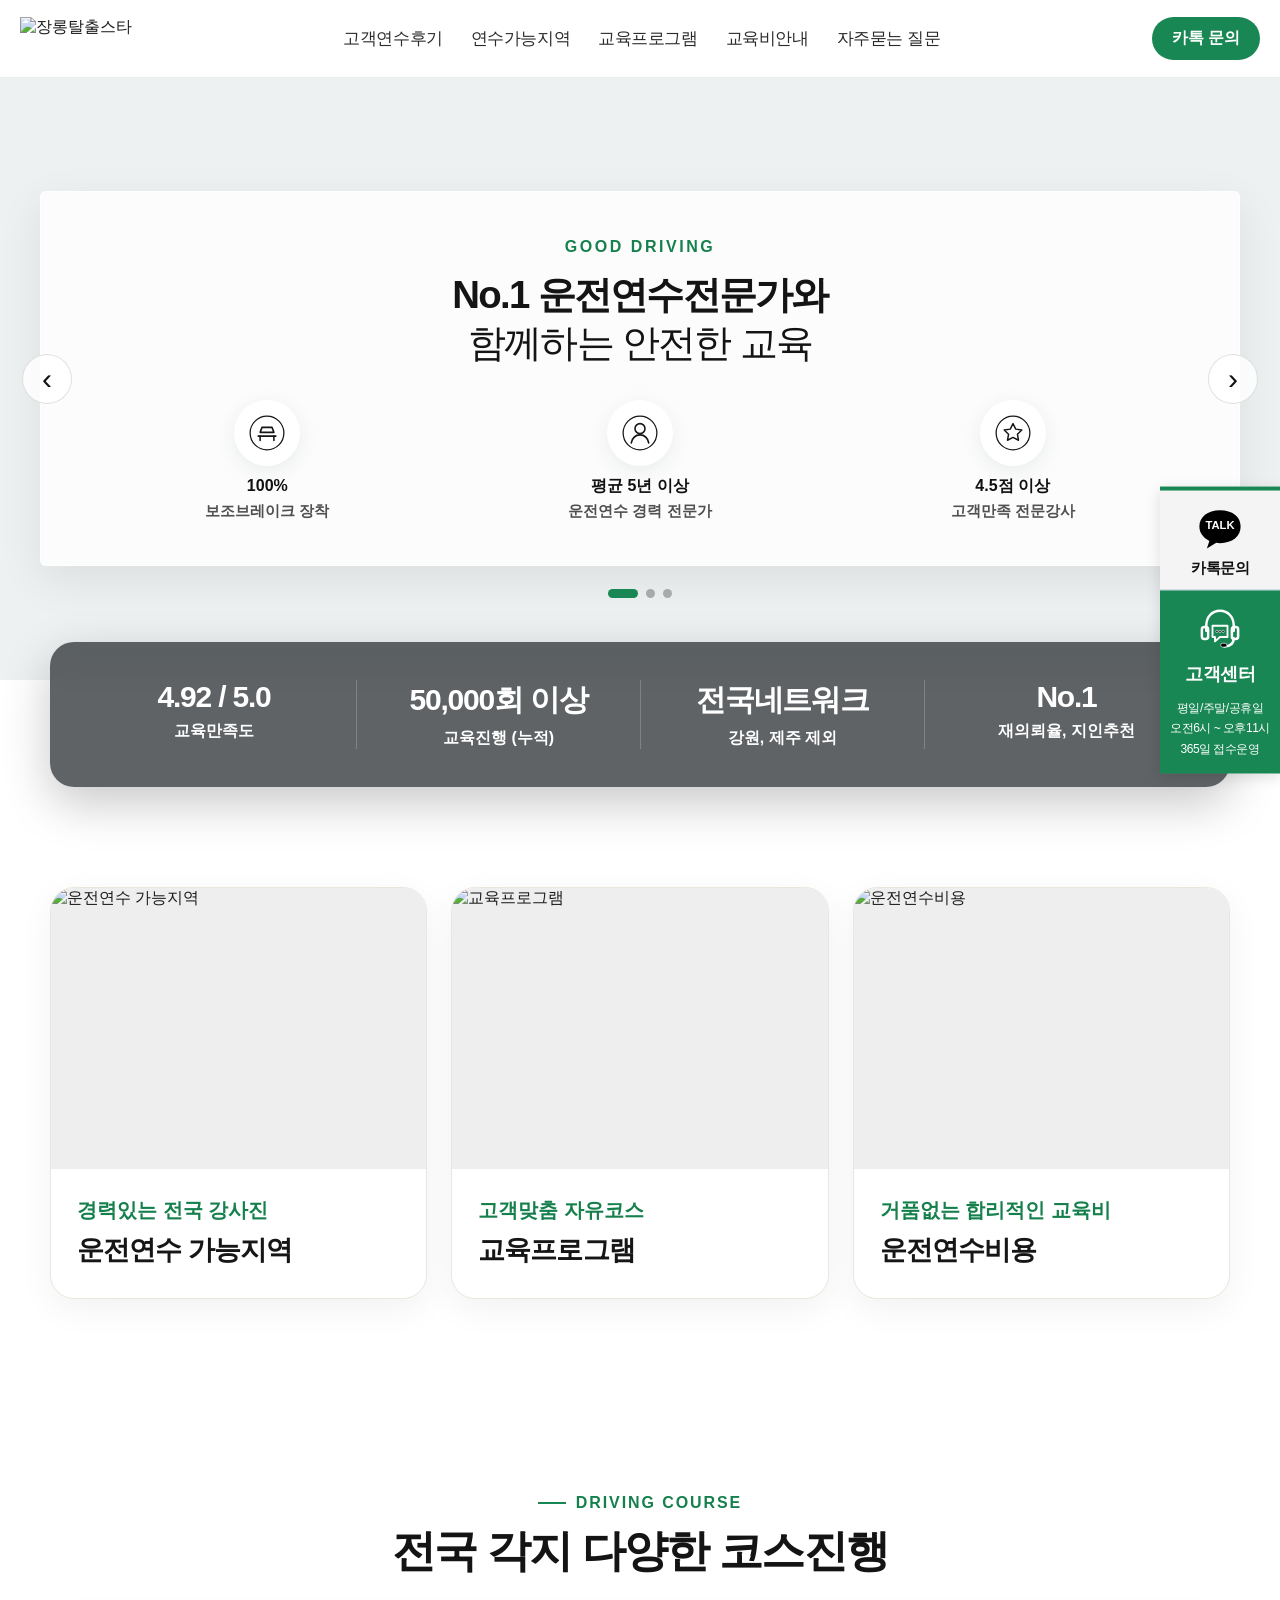
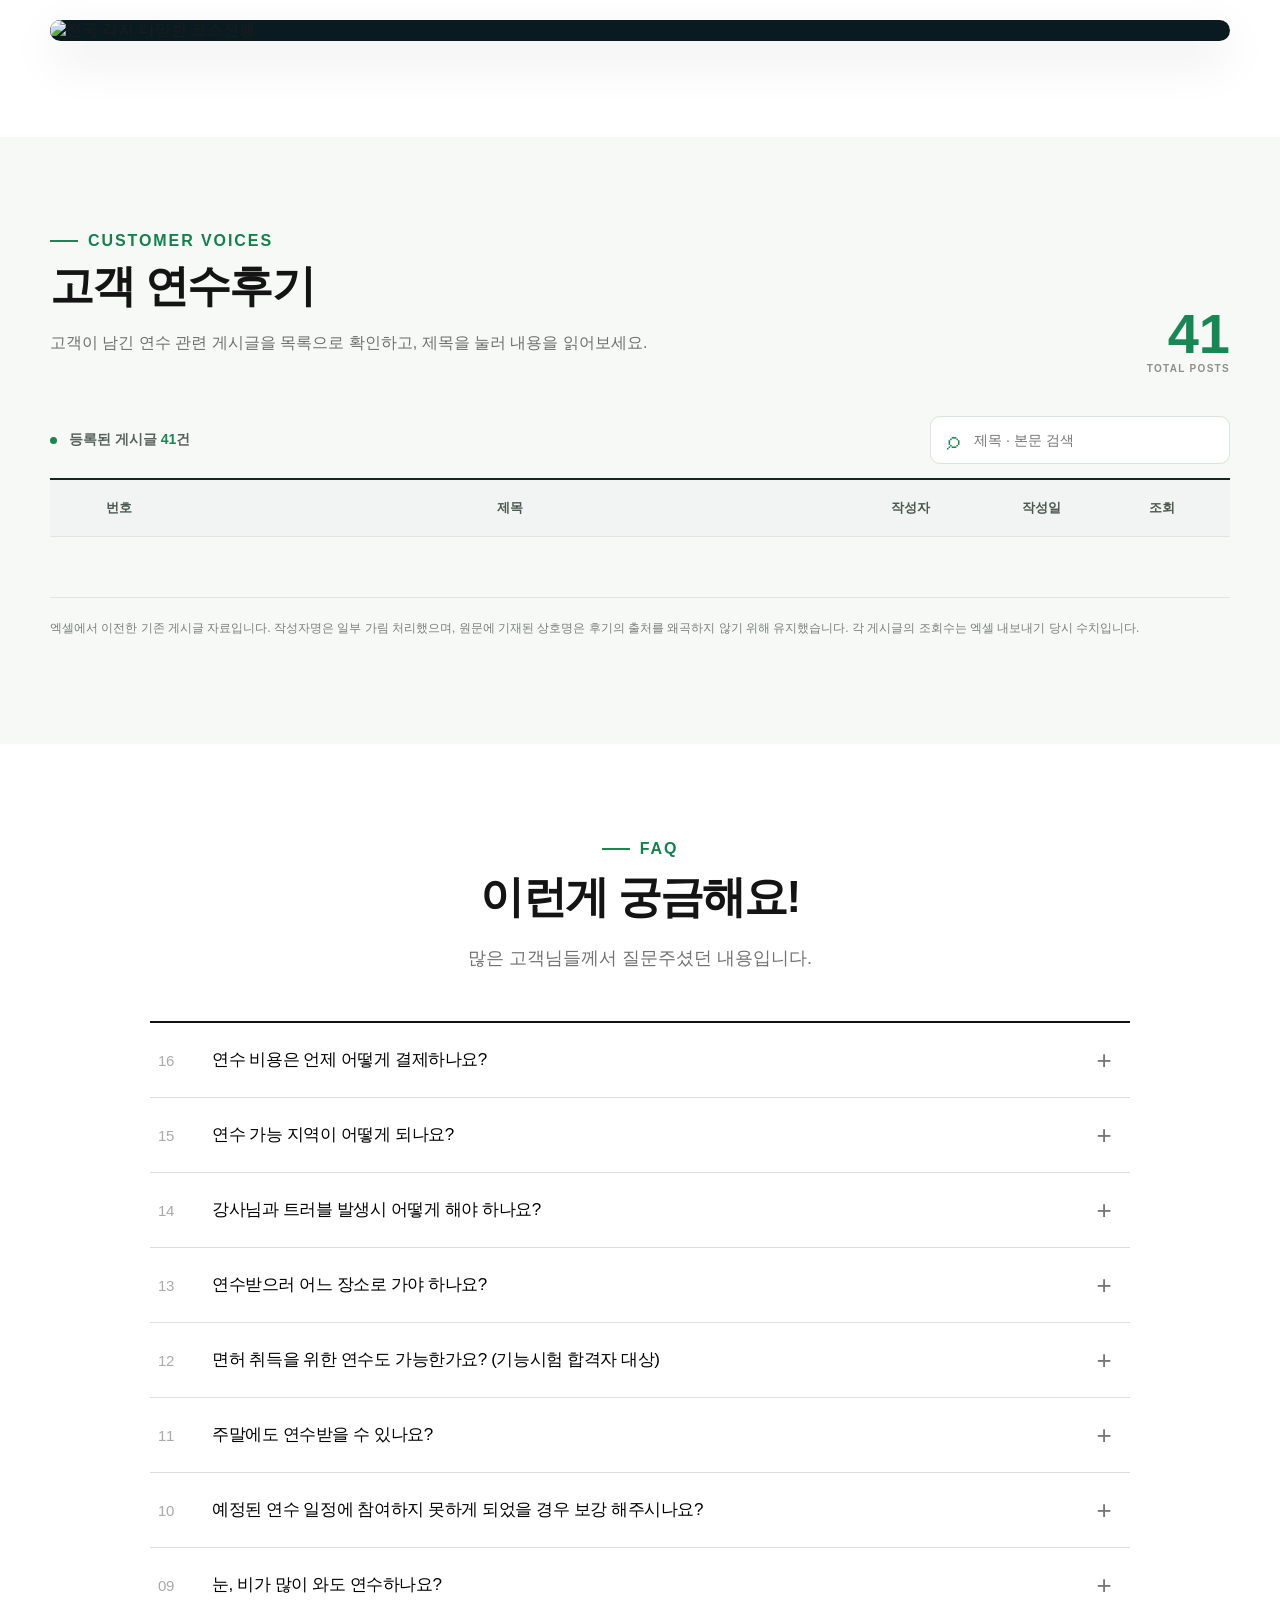
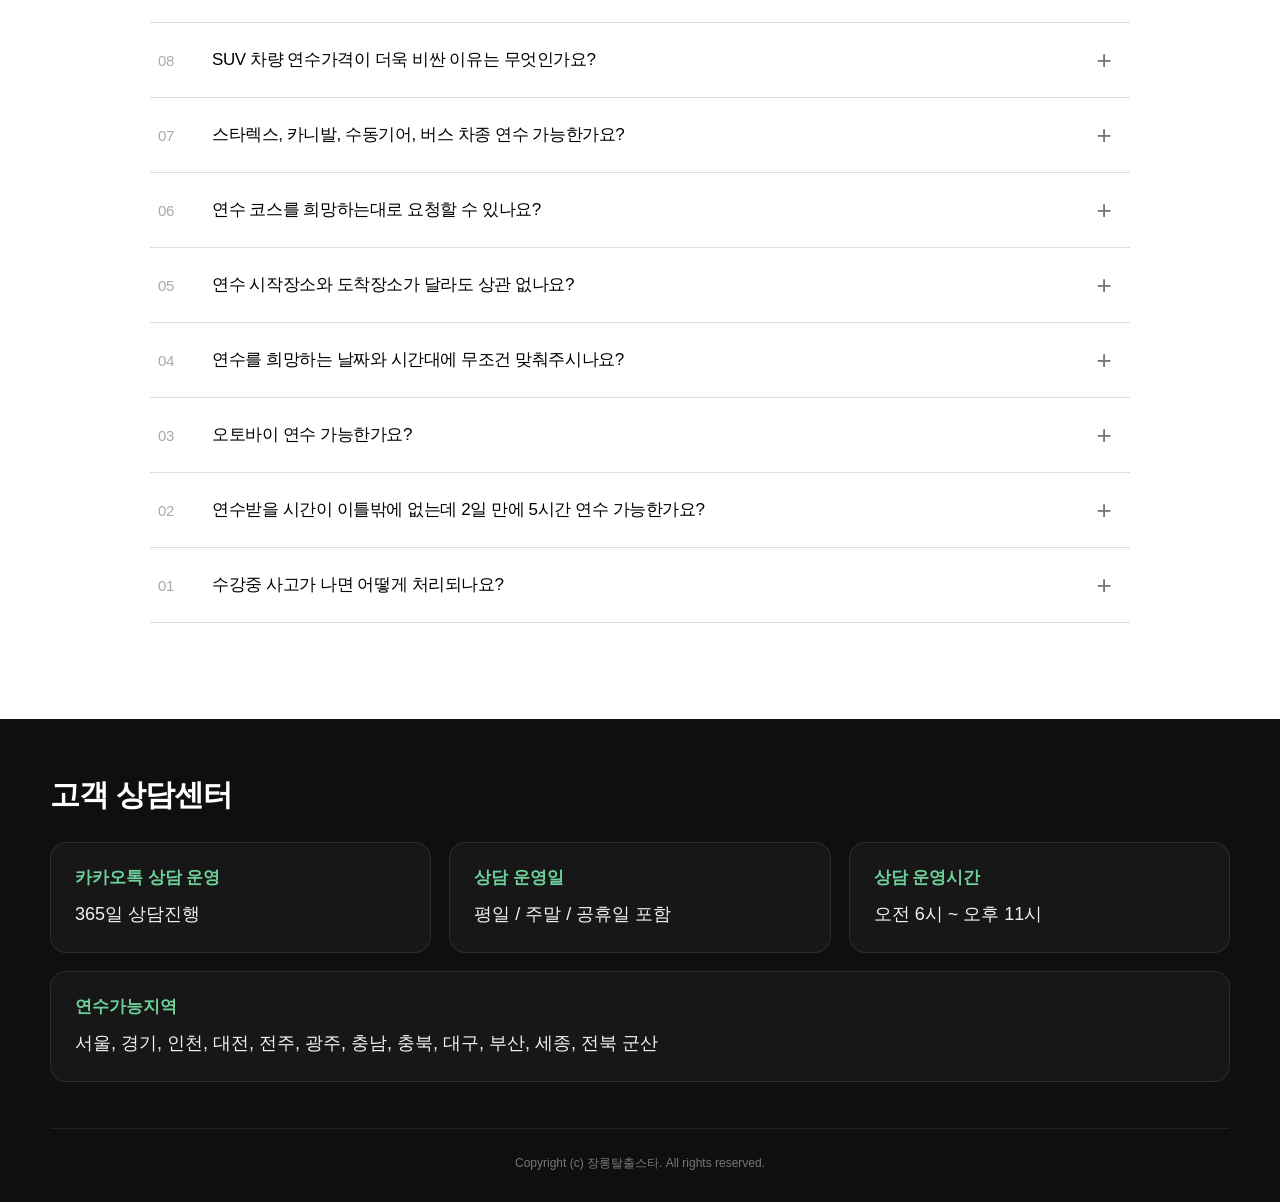
==== commit 611807f6: "Update index.html" ====
--- a/index.html
+++ b/index.html
@@ -1,5 +1,5 @@
 <!DOCTYPE html>
-<html lang="ko"><head><meta charset="utf-8"><meta name="naver-site-verification" content="<meta name="naver-site-verification" content="eecc494c87ec9cd677f223db69e3ec8777a292c9" />" /><meta name="viewport" content="width=device-width,initial-scale=1.0"><meta name="description" content="방문운전연수, 도로주행, 운전연수, 초보운전, 도로운전"><title>장롱탈출스타 운전연수 도로주행연수</title><link rel="canonical" href="https://modoomade.github.io/star/index.html"><link href="style.css?v=20261120-stats72" rel="stylesheet"></head><body><header id="gd-header"><div class="gd-header-inner"><a class="gd-logo" href="index.html"><img alt="장롱탈출스타" class="gd-logo-img" src="images/logo-star.svg?v=20261110-final3"/></a><nav class="gd-nav"><div class="gd-nav-item"><a class="gd-nav-link" href="reviews.html">고객연수후기</a></div><div class="gd-nav-item"><a class="gd-nav-link" href="areas.html">연수가능지역</a></div><div class="gd-nav-item"><a class="gd-nav-link" href="program.html">교육프로그램</a><div class="gd-dropdown"><a href="program-3day.html">3일반</a><a href="program-4day.html">4일반</a><a href="program-weekend.html">주말반</a><a href="program-supplement.html">보완반</a></div></div><div class="gd-nav-item"><a class="gd-nav-link" href="price.html">교육비안내</a><div class="gd-dropdown"><a href="price-own.html">자차</a><a href="price-school.html">학원차</a><a href="price-mix.html">자차 + 학원차</a></div></div><div class="gd-nav-item"><a class="gd-nav-link" href="faq.html">자주묻는 질문</a></div></nav><a class="gd-header-cta" href="https://open.kakao.com/o/sKCo1fQi" rel="noopener noreferrer" target="_blank">카톡 문의</a><button class="gd-mobile-btn" type="button"><span></span><span></span><span></span></button></div></header><div class="gd-mobile-panel"><a href="reviews.html">고객연수후기</a><a href="areas.html">연수가능지역</a><div class="gd-mobile-label">교육프로그램</div><div class="gd-mobile-sub"><a href="program.html">전체보기</a><a href="program-3day.html">3일반</a><a href="program-4day.html">4일반</a><a href="program-weekend.html">주말반</a><a href="program-supplement.html">보완반</a></div><div class="gd-mobile-label">교육비안내</div><div class="gd-mobile-sub"><a href="price.html">전체보기</a><a href="price-own.html">자차</a><a href="price-school.html">학원차</a><a href="price-mix.html">자차 + 학원차</a></div><a href="faq.html">자주묻는 질문</a></div><main>
+<html lang="ko"><head><meta charset="utf-8"><meta name="naver-site-verification" content="eecc494c87ec9cd677f223db69e3ec8777a292c9"/><meta name="viewport" content="width=device-width,initial-scale=1.0"><meta name="description" content="방문운전연수, 도로주행, 운전연수, 초보운전, 도로운전"><title>장롱탈출스타 운전연수 도로주행연수</title><link rel="canonical" href="https://modoomade.github.io/star/index.html"><link href="style.css?v=20261120-stats72" rel="stylesheet"></head><body><header id="gd-header"><div class="gd-header-inner"><a class="gd-logo" href="index.html"><img alt="장롱탈출스타" class="gd-logo-img" src="images/logo-star.svg?v=20261110-final3"/></a><nav class="gd-nav"><div class="gd-nav-item"><a class="gd-nav-link" href="reviews.html">고객연수후기</a></div><div class="gd-nav-item"><a class="gd-nav-link" href="areas.html">연수가능지역</a></div><div class="gd-nav-item"><a class="gd-nav-link" href="program.html">교육프로그램</a><div class="gd-dropdown"><a href="program-3day.html">3일반</a><a href="program-4day.html">4일반</a><a href="program-weekend.html">주말반</a><a href="program-supplement.html">보완반</a></div></div><div class="gd-nav-item"><a class="gd-nav-link" href="price.html">교육비안내</a><div class="gd-dropdown"><a href="price-own.html">자차</a><a href="price-school.html">학원차</a><a href="price-mix.html">자차 + 학원차</a></div></div><div class="gd-nav-item"><a class="gd-nav-link" href="faq.html">자주묻는 질문</a></div></nav><a class="gd-header-cta" href="https://open.kakao.com/o/sKCo1fQi" rel="noopener noreferrer" target="_blank">카톡 문의</a><button class="gd-mobile-btn" type="button"><span></span><span></span><span></span></button></div></header><div class="gd-mobile-panel"><a href="reviews.html">고객연수후기</a><a href="areas.html">연수가능지역</a><div class="gd-mobile-label">교육프로그램</div><div class="gd-mobile-sub"><a href="program.html">전체보기</a><a href="program-3day.html">3일반</a><a href="program-4day.html">4일반</a><a href="program-weekend.html">주말반</a><a href="program-supplement.html">보완반</a></div><div class="gd-mobile-label">교육비안내</div><div class="gd-mobile-sub"><a href="price.html">전체보기</a><a href="price-own.html">자차</a><a href="price-school.html">학원차</a><a href="price-mix.html">자차 + 학원차</a></div><a href="faq.html">자주묻는 질문</a></div><main>
 <section id="gd-home-hero">
   <div class="gd-home-slide gd-home-slide-01 active">
     <div class="gd-home-slide-bg"></div>
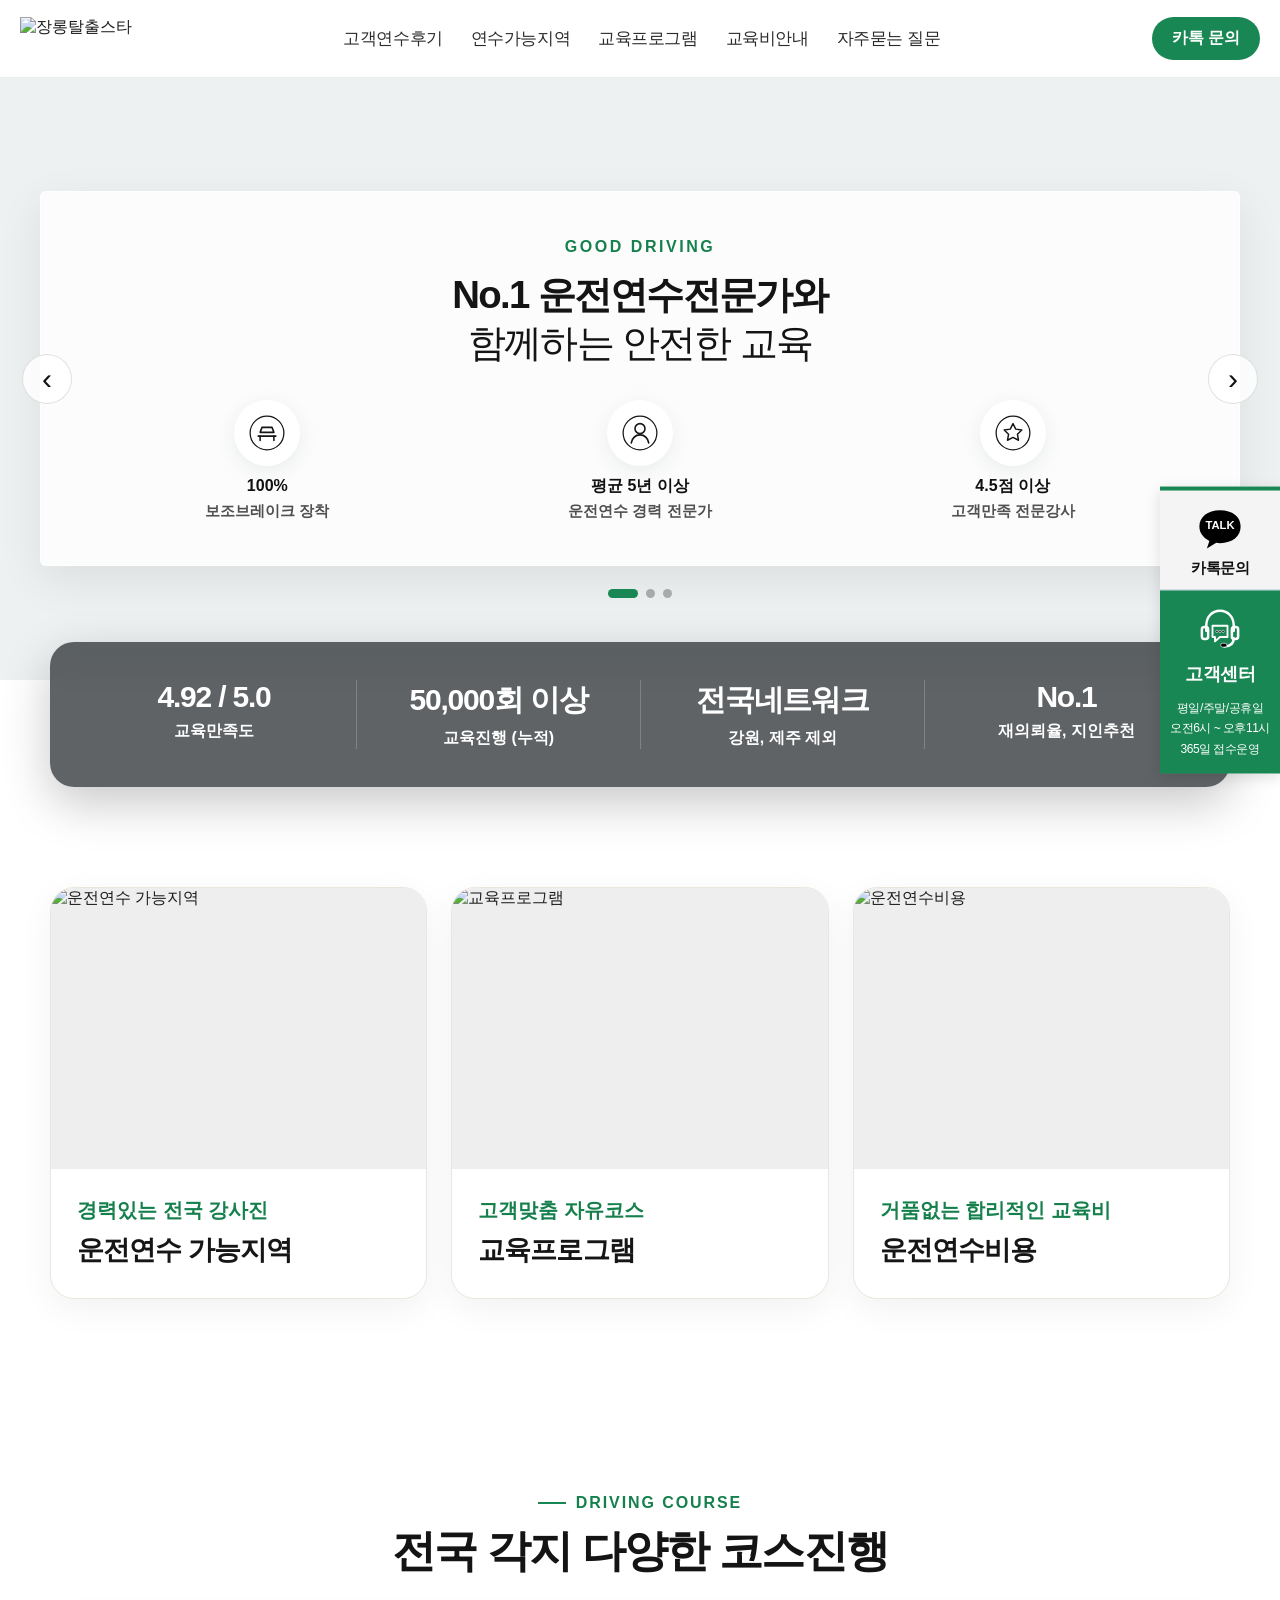
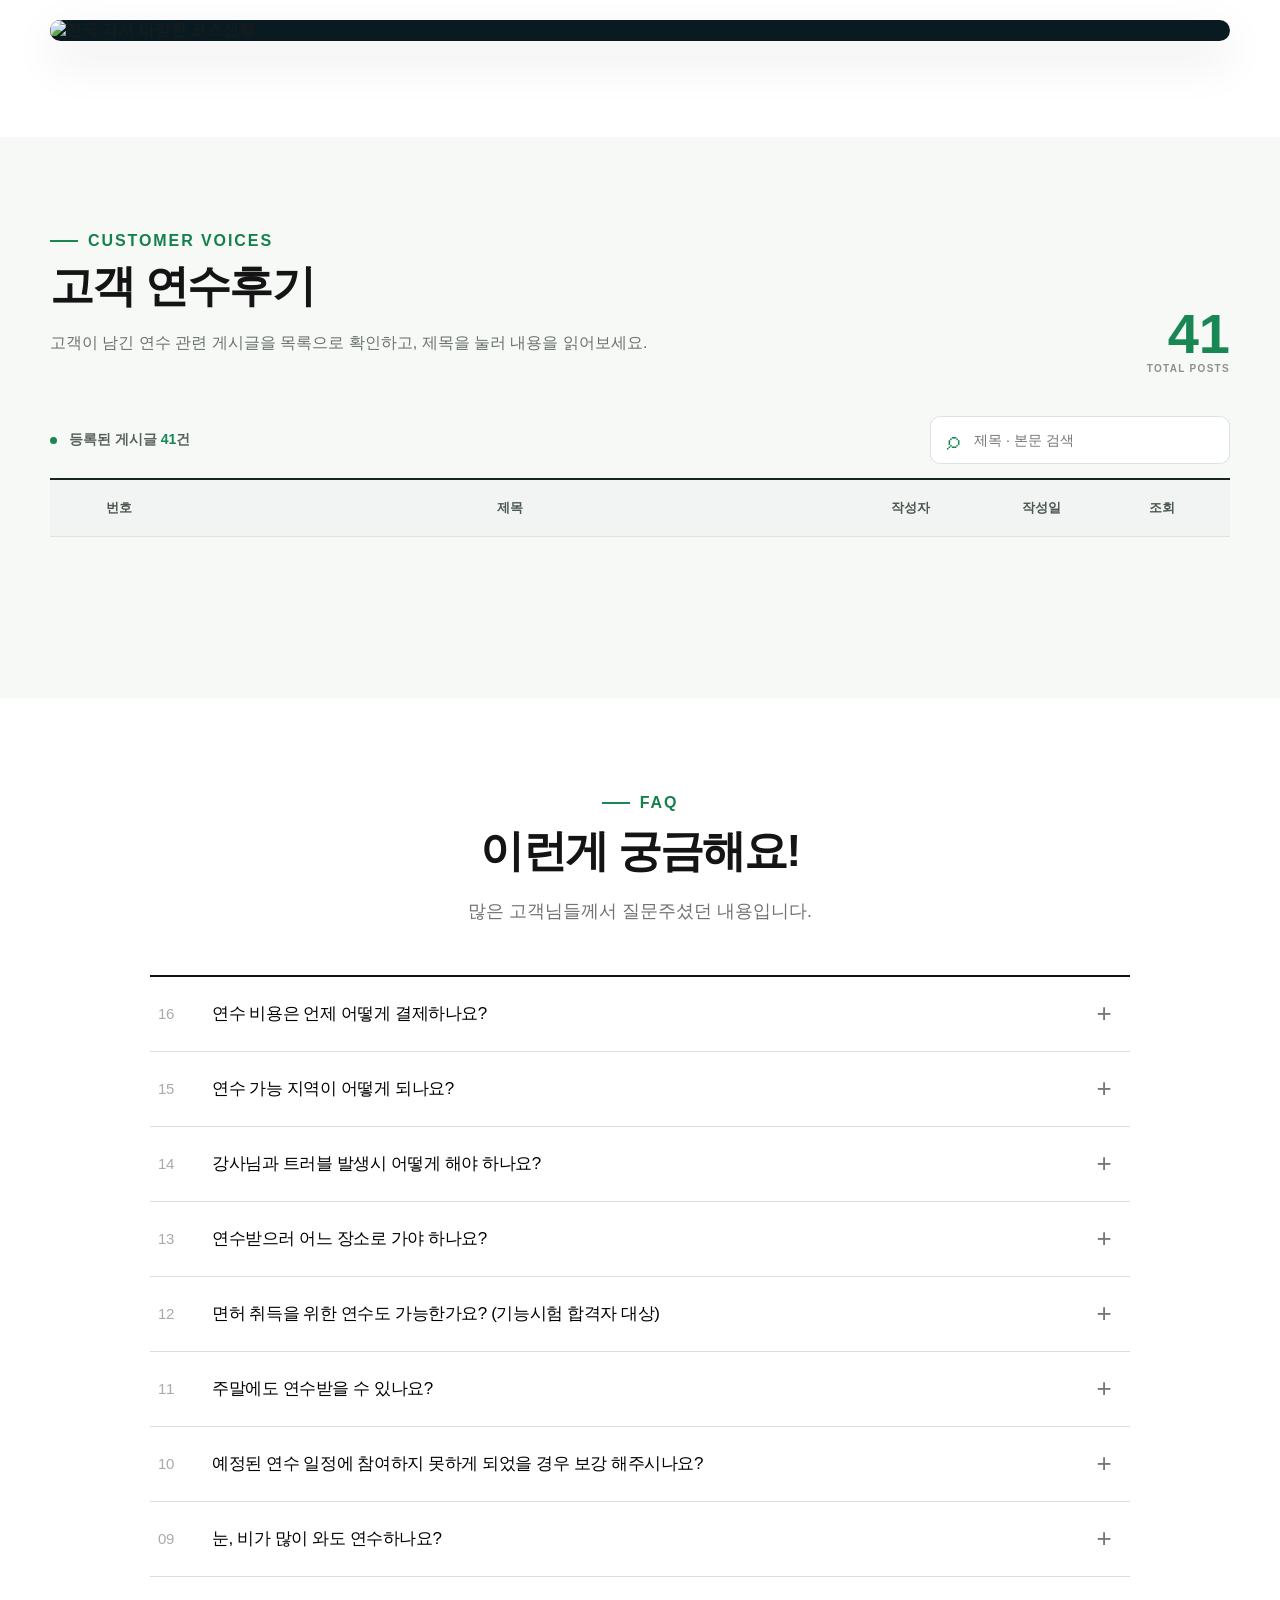
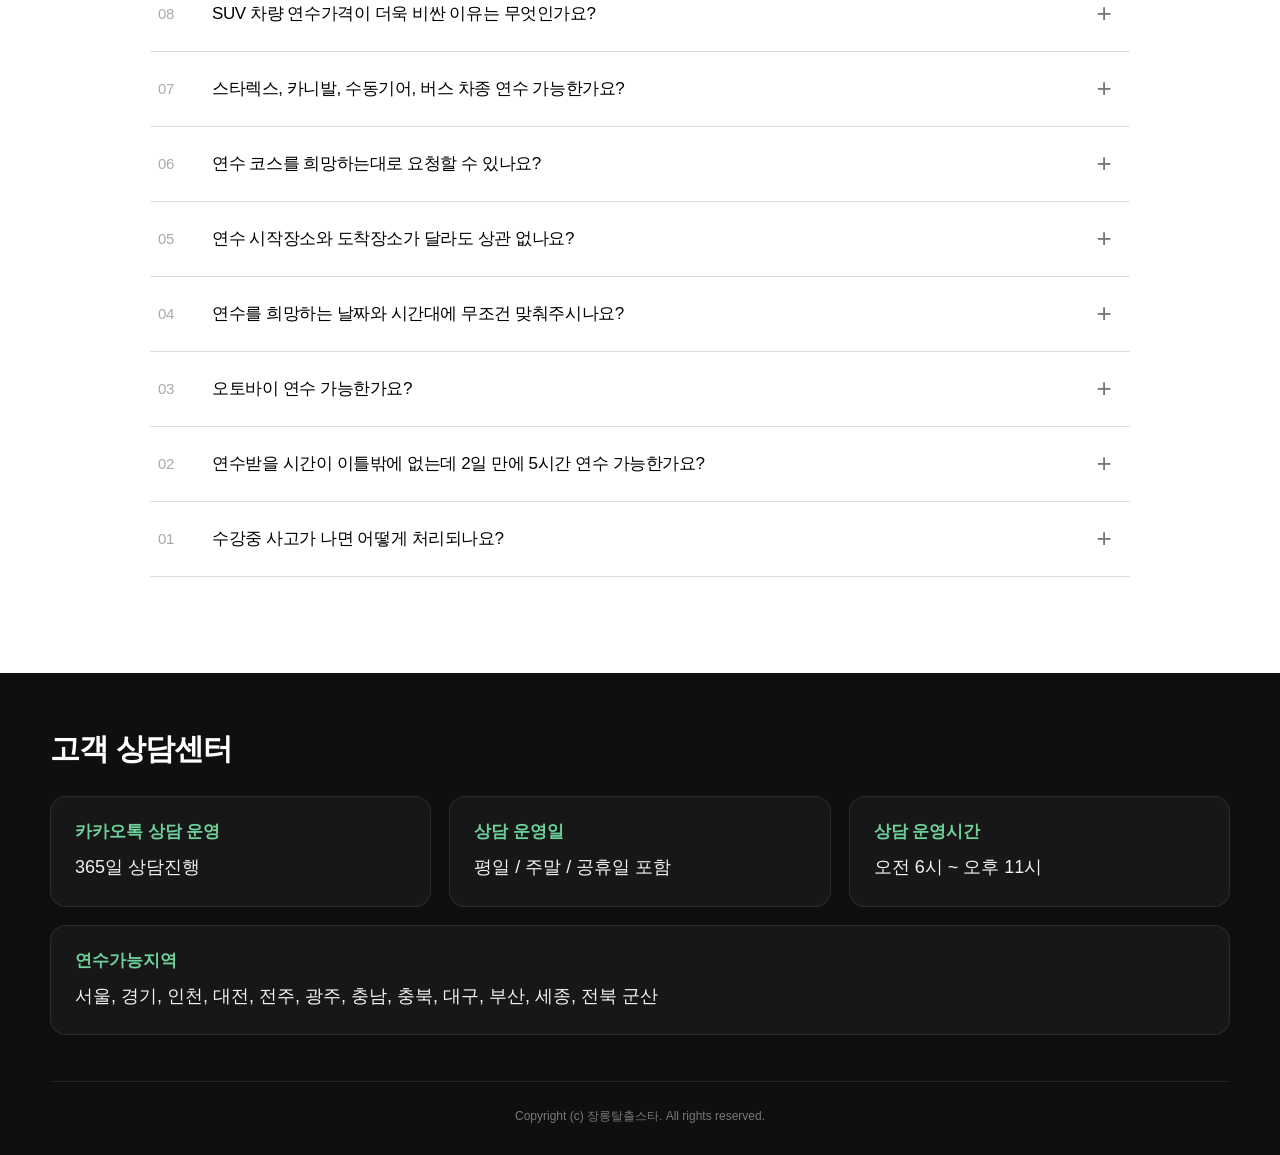
==== commit 341e6534: "Update index.html" ====
--- a/index.html
+++ b/index.html
@@ -90,7 +90,7 @@
 <div class="gd-review-board-toolbar"><div class="gd-review-board-summary"><span class="gd-board-status-dot"></span> 등록된 게시글 <strong id="gdBoardMatch">41</strong>건</div><label class="gd-review-board-search"><span aria-hidden="true">⌕</span><input type="search" id="gdBoardSearch" placeholder="제목 · 본문 검색" aria-label="연수후기 검색" autocomplete="off"></label></div>
 <div class="gd-review-board-table" role="region" aria-label="고객 연수후기 게시판"><div class="gd-board-row gd-board-head"><span>번호</span><span>제목</span><span>작성자</span><span>작성일</span><span>조회</span></div><div id="gdBoardRows"></div><div id="gdBoardEmpty" class="gd-board-empty" hidden>검색 결과가 없습니다.</div></div>
 <nav class="gd-board-pagination" id="gdBoardPagination" aria-label="후기 페이지 이동"></nav>
-<p class="gd-review-board-source">엑셀에서 이전한 기존 게시글 자료입니다. 작성자명은 일부 가림 처리했으며, 원문에 기재된 상호명은 후기의 출처를 왜곡하지 않기 위해 유지했습니다. 각 게시글의 조회수는 엑셀 내보내기 당시 수치입니다.</p>
+
 </div></section></div>
 <section class="gd-main-faq gd-section"><div class="gd-inner"><div class="gd-center"><div class="gd-kicker">FAQ</div><h2 class="gd-title">이런게 궁금해요!</h2><p class="gd-desc">많은 고객님들께서 질문주셨던 내용입니다.</p></div><div class="gd-main-faq-list gd-faq"><div class="gd-faq-item"><button class="gd-faq-q" type="button"><span class="gd-faq-num">16</span><span class="gd-faq-title">연수 비용은 언제 어떻게 결제하나요?</span><span class="gd-faq-plus">+</span></button><div class="gd-faq-a"><p>연수 일정과 강사 배정이 확정된 뒤 안내에 따라 결제합니다. 일반적으로 연수 첫날 안내된 방식으로 입금하며, 정확한 결제 방법은 상담 시 확인해 주세요.</p></div></div><div class="gd-faq-item"><button class="gd-faq-q" type="button"><span class="gd-faq-num">15</span><span class="gd-faq-title">연수 가능 지역이 어떻게 되나요?</span><span class="gd-faq-plus">+</span></button><div class="gd-faq-a"><p>서울, 경기, 인천, 대전, 전주, 광주, 충남, 충북, 대구, 부산, 세종, 전북 군산 등 주요 지역에서 연수를 진행합니다.</p></div></div><div class="gd-faq-item"><button class="gd-faq-q" type="button"><span class="gd-faq-num">14</span><span class="gd-faq-title">강사님과 트러블 발생시 어떻게 해야 하나요?</span><span class="gd-faq-plus">+</span></button><div class="gd-faq-a"><p>교육 중 불편사항이나 강사와의 문제가 발생하면 고객센터로 바로 연락해 주세요. 상황을 확인한 뒤 가능한 범위에서 강사 변경이나 일정 조정을 도와드립니다.</p></div></div><div class="gd-faq-item"><button class="gd-faq-q" type="button"><span class="gd-faq-num">13</span><span class="gd-faq-title">연수받으러 어느 장소로 가야 하나요?</span><span class="gd-faq-plus">+</span></button><div class="gd-faq-a"><p>방문 운전연수 방식으로 진행되므로 고객님과 협의한 장소에서 교육을 시작합니다. 집, 직장 등 실제 운전 동선과 가까운 곳으로 조율할 수 있습니다.</p></div></div><div class="gd-faq-item"><button class="gd-faq-q" type="button"><span class="gd-faq-num">12</span><span class="gd-faq-title">면허 취득을 위한 연수도 가능한가요? (기능시험 합격자 대상)</span><span class="gd-faq-plus">+</span></button><div class="gd-faq-a"><p>면허 취득 단계의 교육은 지역과 강사 배정 상황에 따라 가능 여부가 달라질 수 있습니다. 기능시험 합격 여부와 필요한 교육 내용을 상담 시 알려주세요.</p></div></div><div class="gd-faq-item"><button class="gd-faq-q" type="button"><span class="gd-faq-num">11</span><span class="gd-faq-title">주말에도 연수받을 수 있나요?</span><span class="gd-faq-plus">+</span></button><div class="gd-faq-a"><p>가능합니다. 평일뿐 아니라 주말에도 일정 조율이 가능하며, 주말반은 토요일 2회·일요일 2회 기준의 2주 완성 과정으로도 진행할 수 있습니다.</p></div></div><div class="gd-faq-item"><button class="gd-faq-q" type="button"><span class="gd-faq-num">10</span><span class="gd-faq-title">예정된 연수 일정에 참여하지 못하게 되었을 경우 보강 해주시나요?</span><span class="gd-faq-plus">+</span></button><div class="gd-faq-a"><p>불가피하게 일정 변경이 필요한 경우 담당 강사 및 고객센터와 협의해 보강 또는 일정 변경을 진행합니다. 변경 가능 여부는 강사 일정에 따라 달라질 수 있습니다.</p></div></div><div class="gd-faq-item"><button class="gd-faq-q" type="button"><span class="gd-faq-num">09</span><span class="gd-faq-title">눈, 비가 많이 와도 연수하나요?</span><span class="gd-faq-plus">+</span></button><div class="gd-faq-a"><p>가벼운 비 등은 실제 도로 상황 교육에 도움이 될 수 있지만 폭우, 폭설 등 안전에 영향을 줄 정도의 기상 상황에서는 일정이 변경될 수 있습니다.</p></div></div><div class="gd-faq-item"><button class="gd-faq-q" type="button"><span class="gd-faq-num">08</span><span class="gd-faq-title">SUV 차량 연수가격이 더욱 비싼 이유는 무엇인가요?</span><span class="gd-faq-plus">+</span></button><div class="gd-faq-a"><p>교육 차량의 차종과 운영비, 보험 조건 등이 달라질 수 있어 학원차 SUV/RV는 승용차와 교육비 차이가 있습니다.</p></div></div><div class="gd-faq-item"><button class="gd-faq-q" type="button"><span class="gd-faq-num">07</span><span class="gd-faq-title">스타렉스, 카니발, 수동기어, 버스 차종 연수 가능한가요?</span><span class="gd-faq-plus">+</span></button><div class="gd-faq-a"><p>특수 차종이나 수동 차량은 지역별 강사와 차량 여건에 따라 가능 여부가 달라집니다. 원하는 차종을 상담 시 먼저 알려주세요.</p></div></div><div class="gd-faq-item"><button class="gd-faq-q" type="button"><span class="gd-faq-num">06</span><span class="gd-faq-title">연수 코스를 희망하는대로 요청할 수 있나요?</span><span class="gd-faq-plus">+</span></button><div class="gd-faq-a"><p>가능합니다. 출퇴근길, 학교, 마트, 시내도로, 주차장, 간선도로 등 실제 운전하게 될 코스를 중심으로 요청할 수 있습니다.</p></div></div><div class="gd-faq-item"><button class="gd-faq-q" type="button"><span class="gd-faq-num">05</span><span class="gd-faq-title">연수 시작장소와 도착장소가 달라도 상관 없나요?</span><span class="gd-faq-plus">+</span></button><div class="gd-faq-a"><p>교육 시간과 이동 동선에 문제가 없다면 시작 장소와 종료 장소를 다르게 협의할 수 있습니다.</p></div></div><div class="gd-faq-item"><button class="gd-faq-q" type="button"><span class="gd-faq-num">04</span><span class="gd-faq-title">연수를 희망하는 날짜와 시간대에 무조건 맞춰주시나요?</span><span class="gd-faq-plus">+</span></button><div class="gd-faq-a"><p>희망 일정에 최대한 맞춰드리지만 지역별 강사 배정과 기존 예약에 따라 일정 조정이 필요할 수 있습니다.</p></div></div><div class="gd-faq-item"><button class="gd-faq-q" type="button"><span class="gd-faq-num">03</span><span class="gd-faq-title">오토바이 연수 가능한가요?</span><span class="gd-faq-plus">+</span></button><div class="gd-faq-a"><p>장롱탈출스타는 자동차 운전연수를 중심으로 운영합니다. 오토바이 연수는 별도 상담을 통해 가능 여부를 확인해 주세요.</p></div></div><div class="gd-faq-item"><button class="gd-faq-q" type="button"><span class="gd-faq-num">02</span><span class="gd-faq-title">연수받을 시간이 이틀밖에 없는데 2일 만에 5시간 연수 가능한가요?</span><span class="gd-faq-plus">+</span></button><div class="gd-faq-a"><p>강사 일정이 가능한 경우 단기간 집중 교육도 상담할 수 있습니다. 가능한 시간대와 지역을 알려주시면 일정 확인 후 안내드립니다.</p></div></div><div class="gd-faq-item"><button class="gd-faq-q" type="button"><span class="gd-faq-num">01</span><span class="gd-faq-title">수강중 사고가 나면 어떻게 처리되나요?</span><span class="gd-faq-plus">+</span></button><div class="gd-faq-a"><p>교육 차량 및 보험 가입 조건에 따라 처리하며, 사고 발생 시 즉시 안전을 확보한 뒤 강사와 고객센터 안내에 따라 보험 처리 절차를 진행합니다.</p></div></div></div></div></section>
 </main><!-- footer unified 2026-11-10 -->
